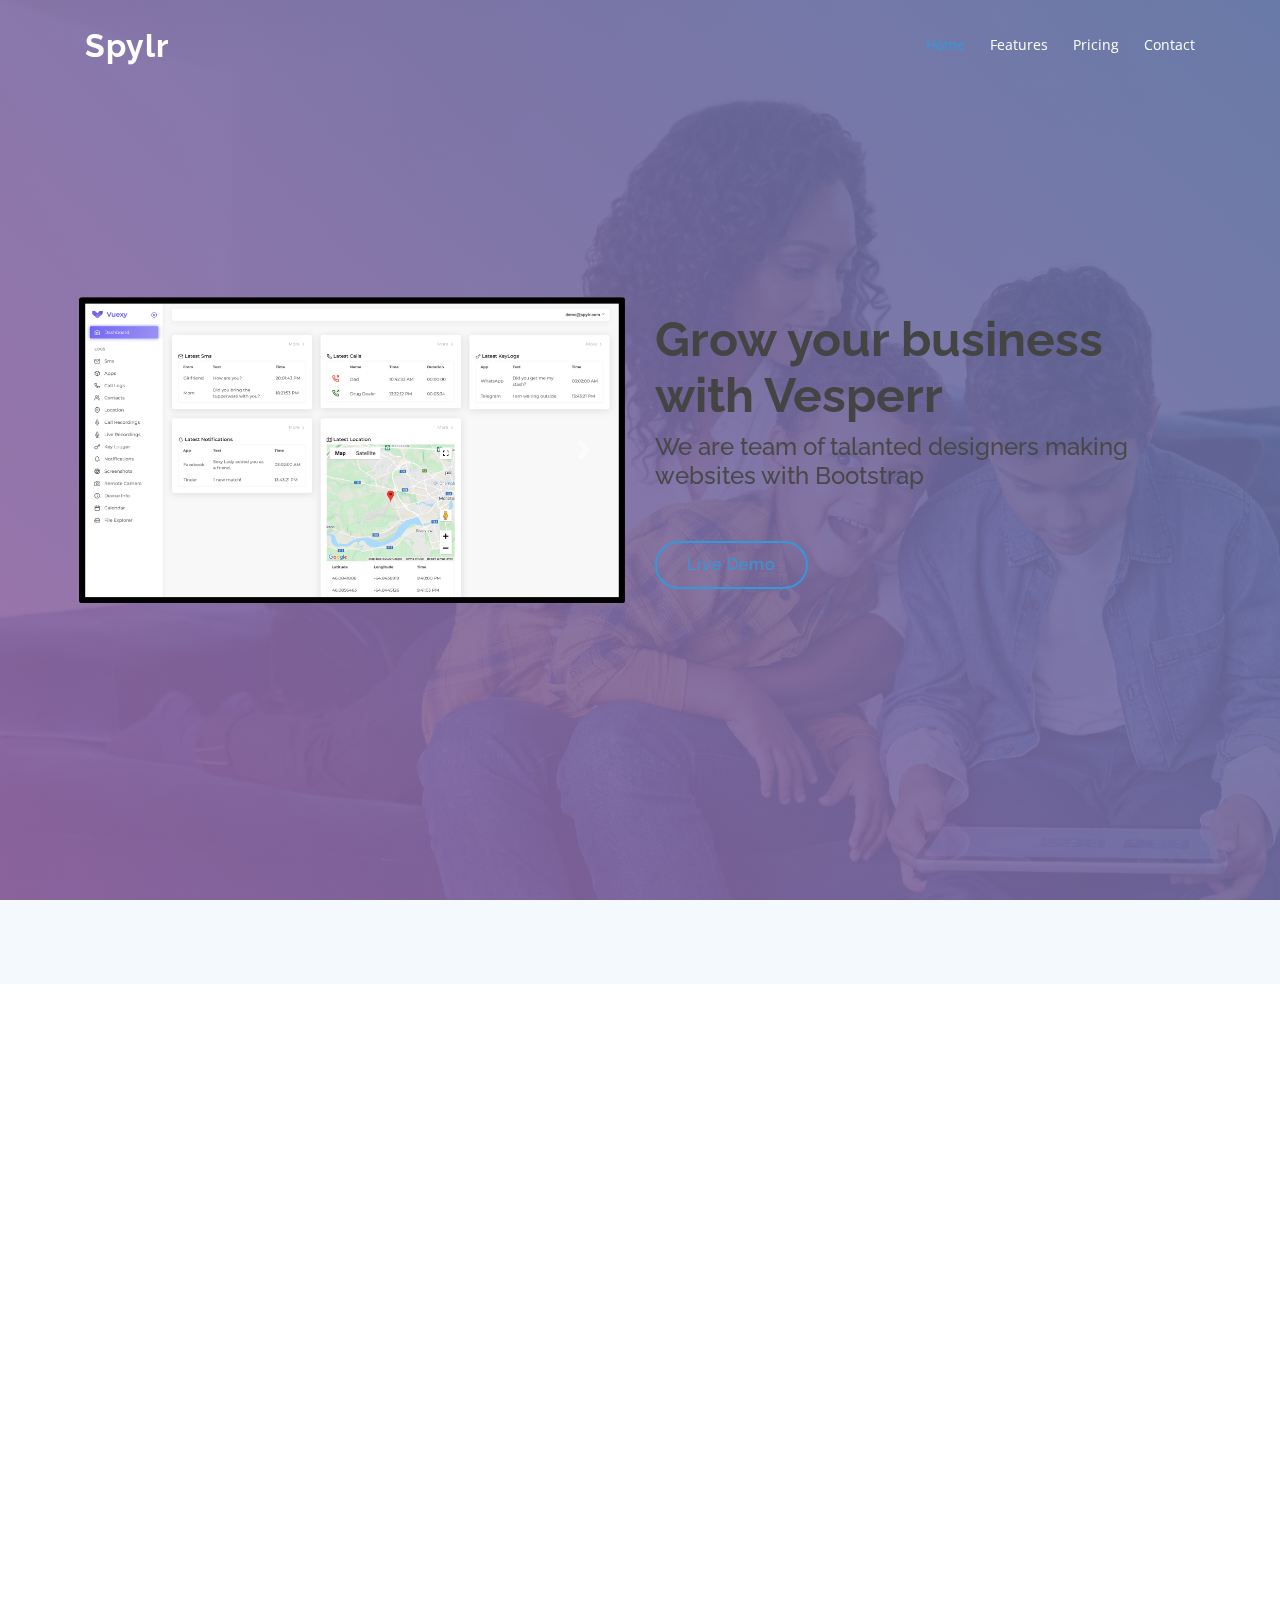
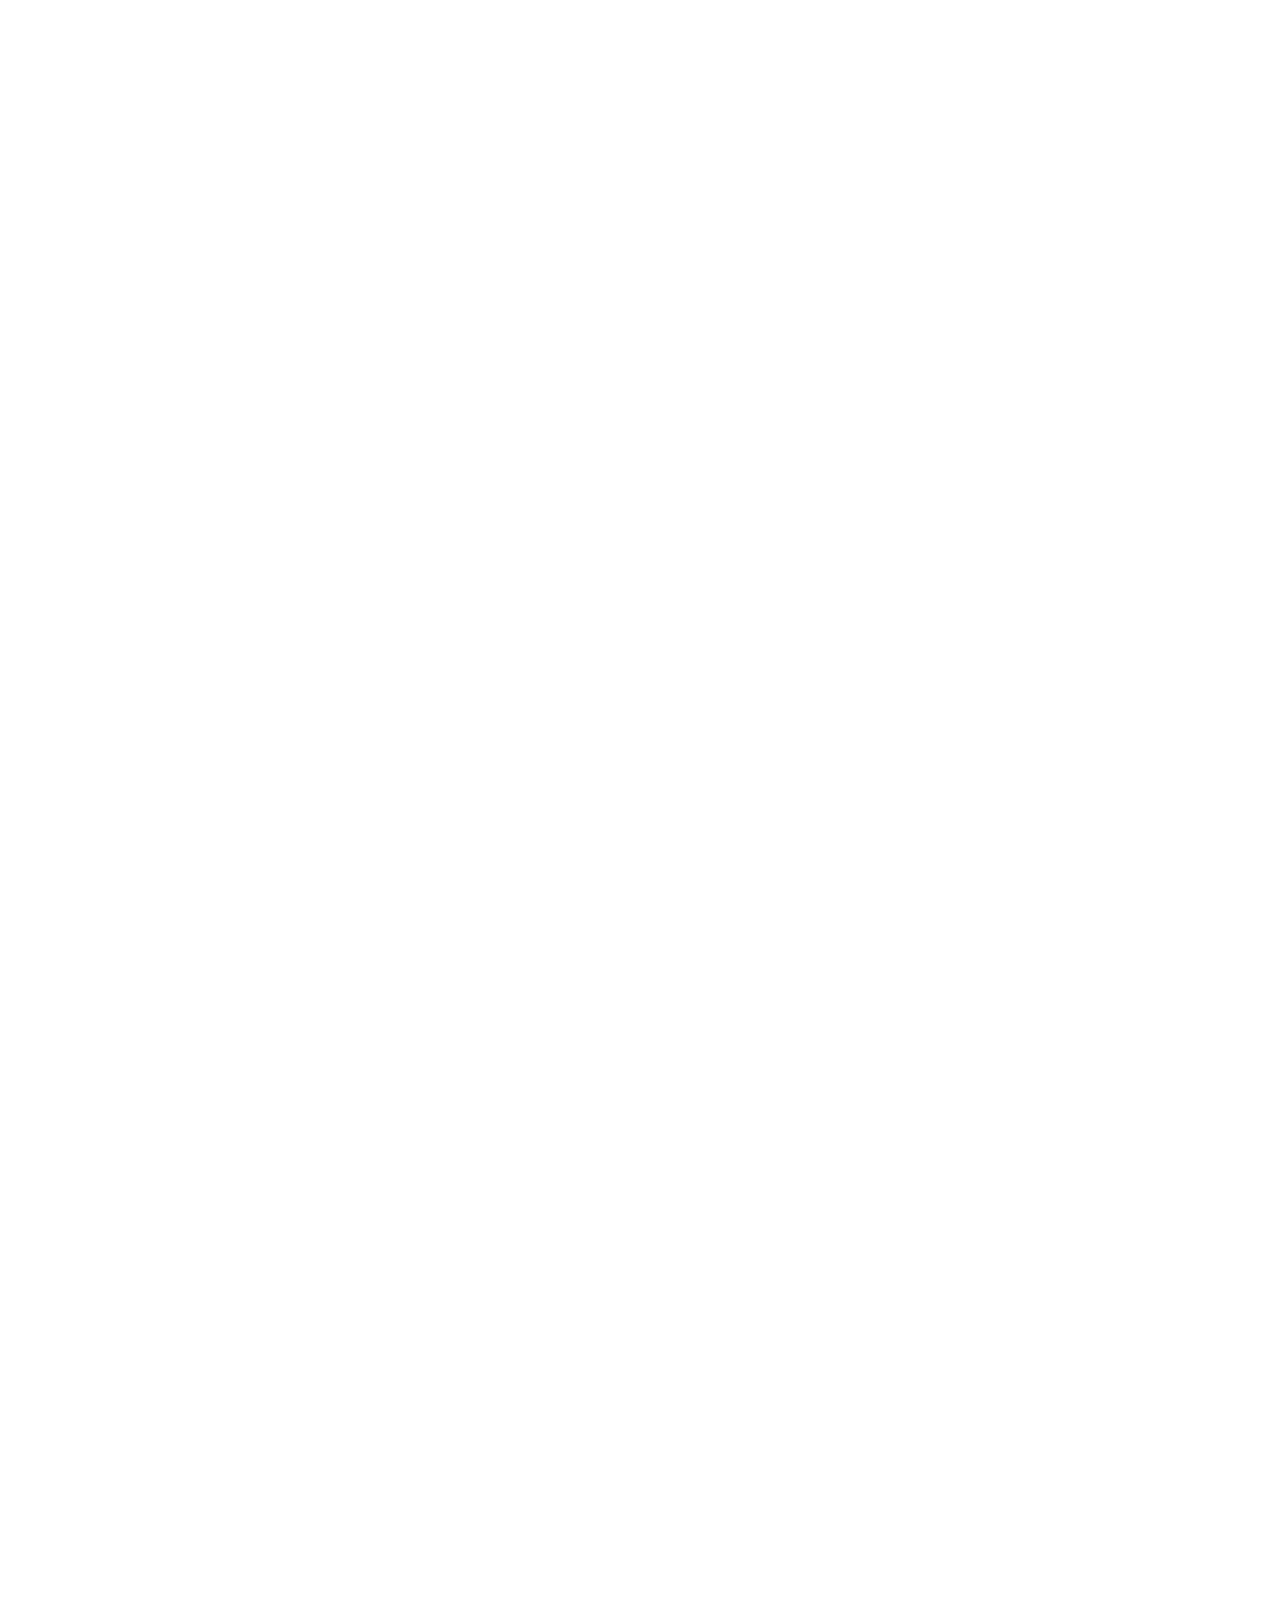
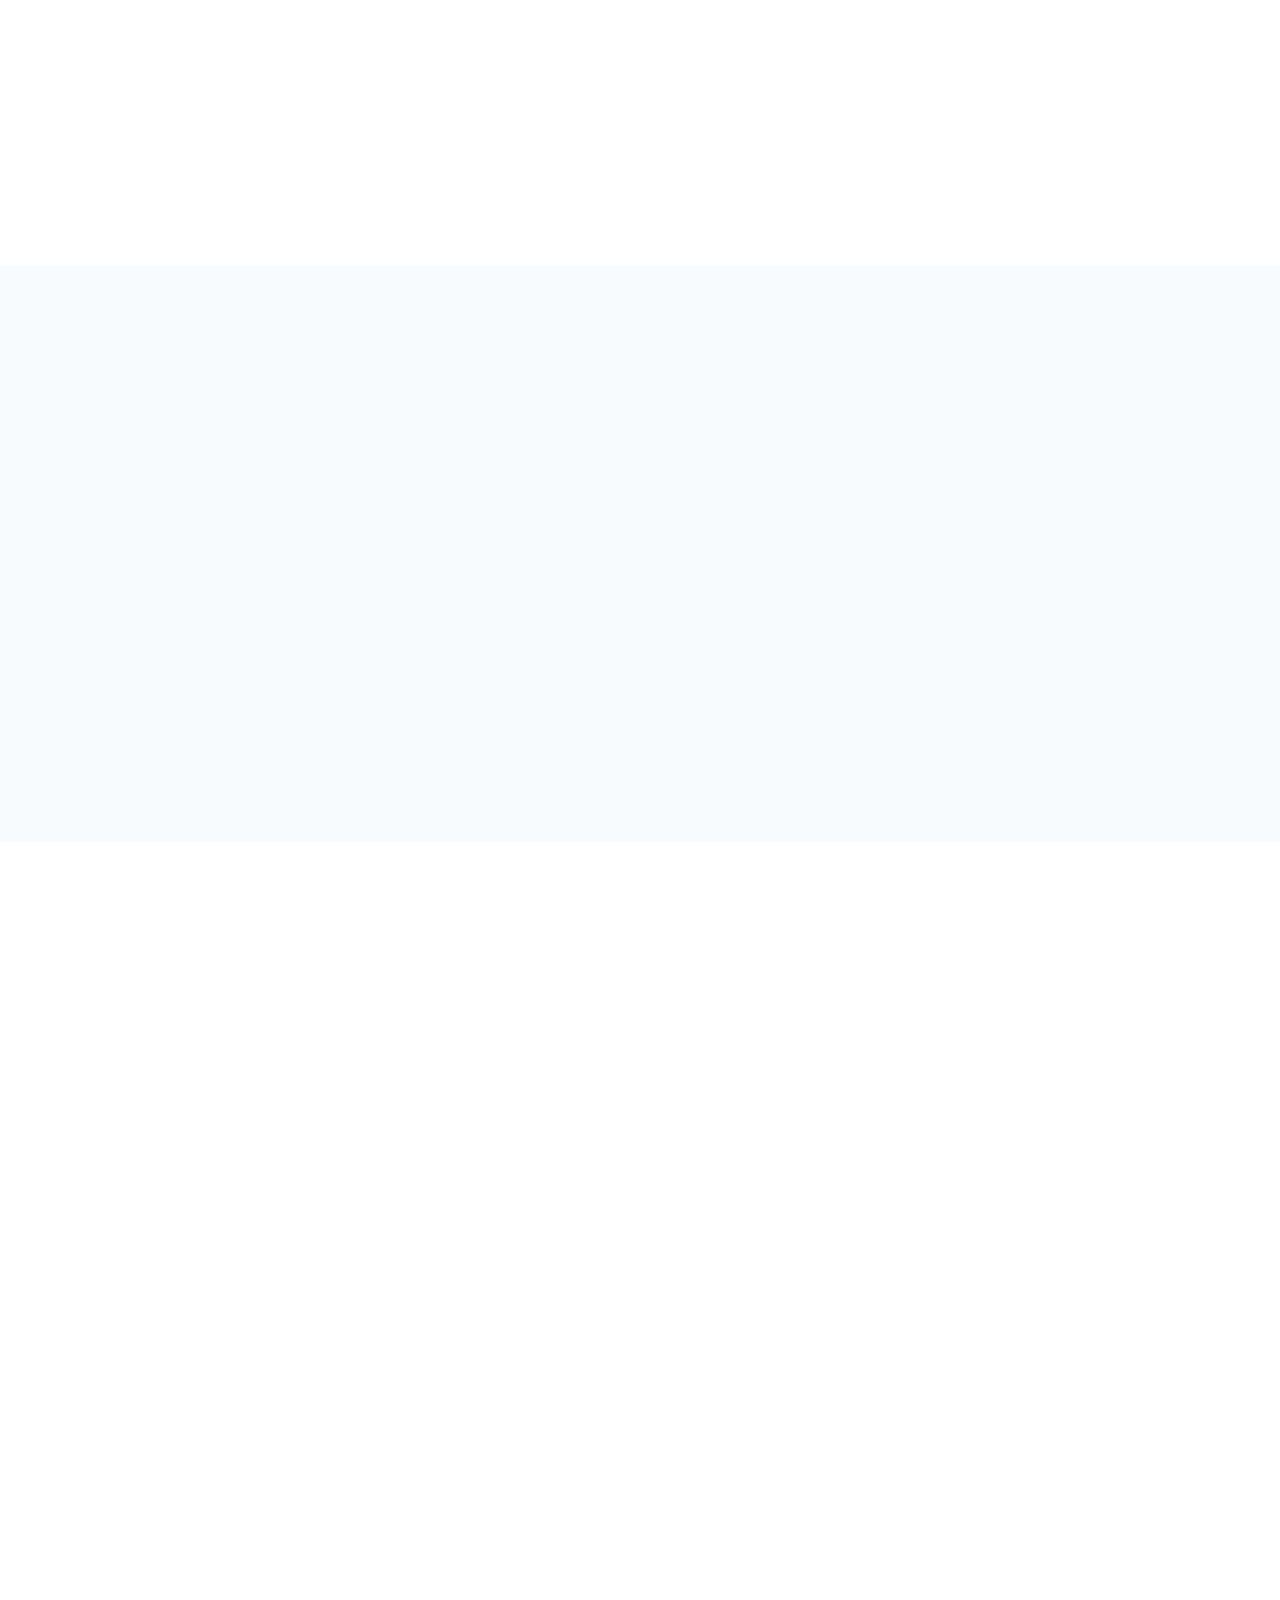
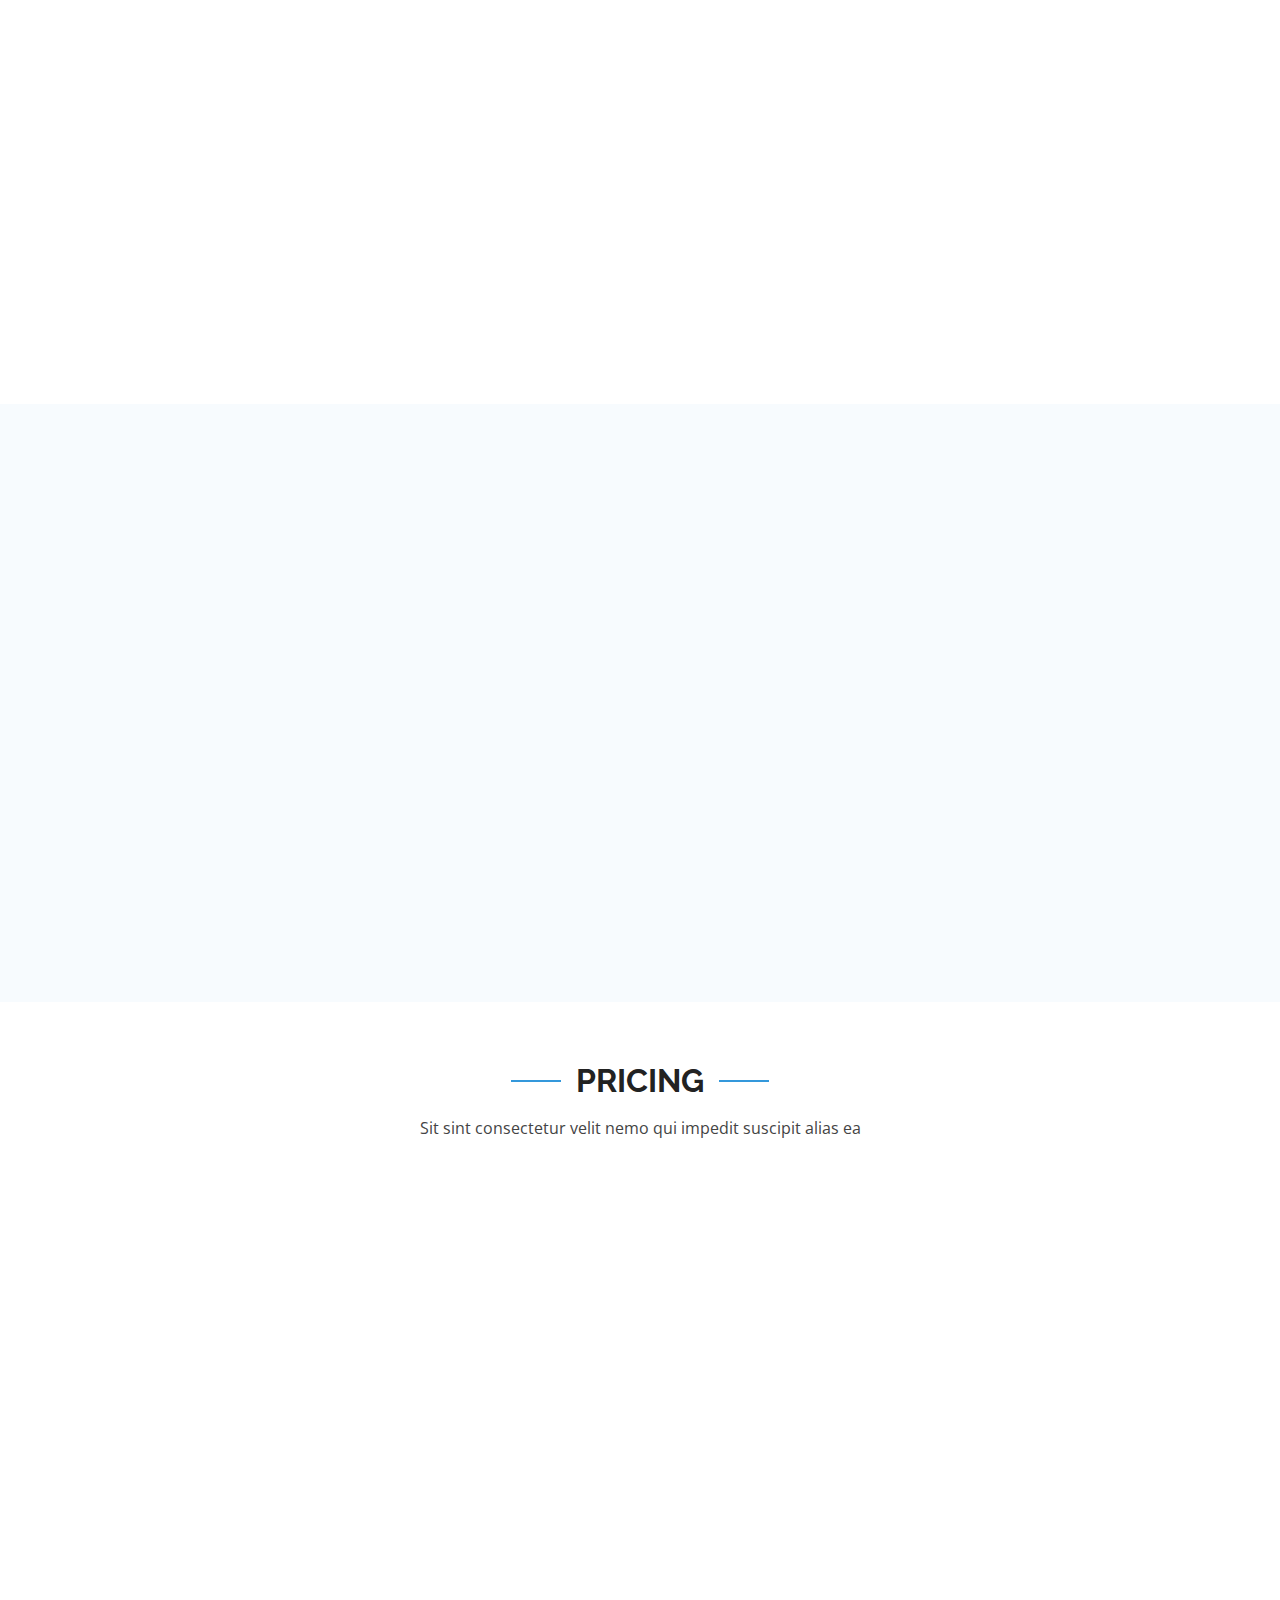
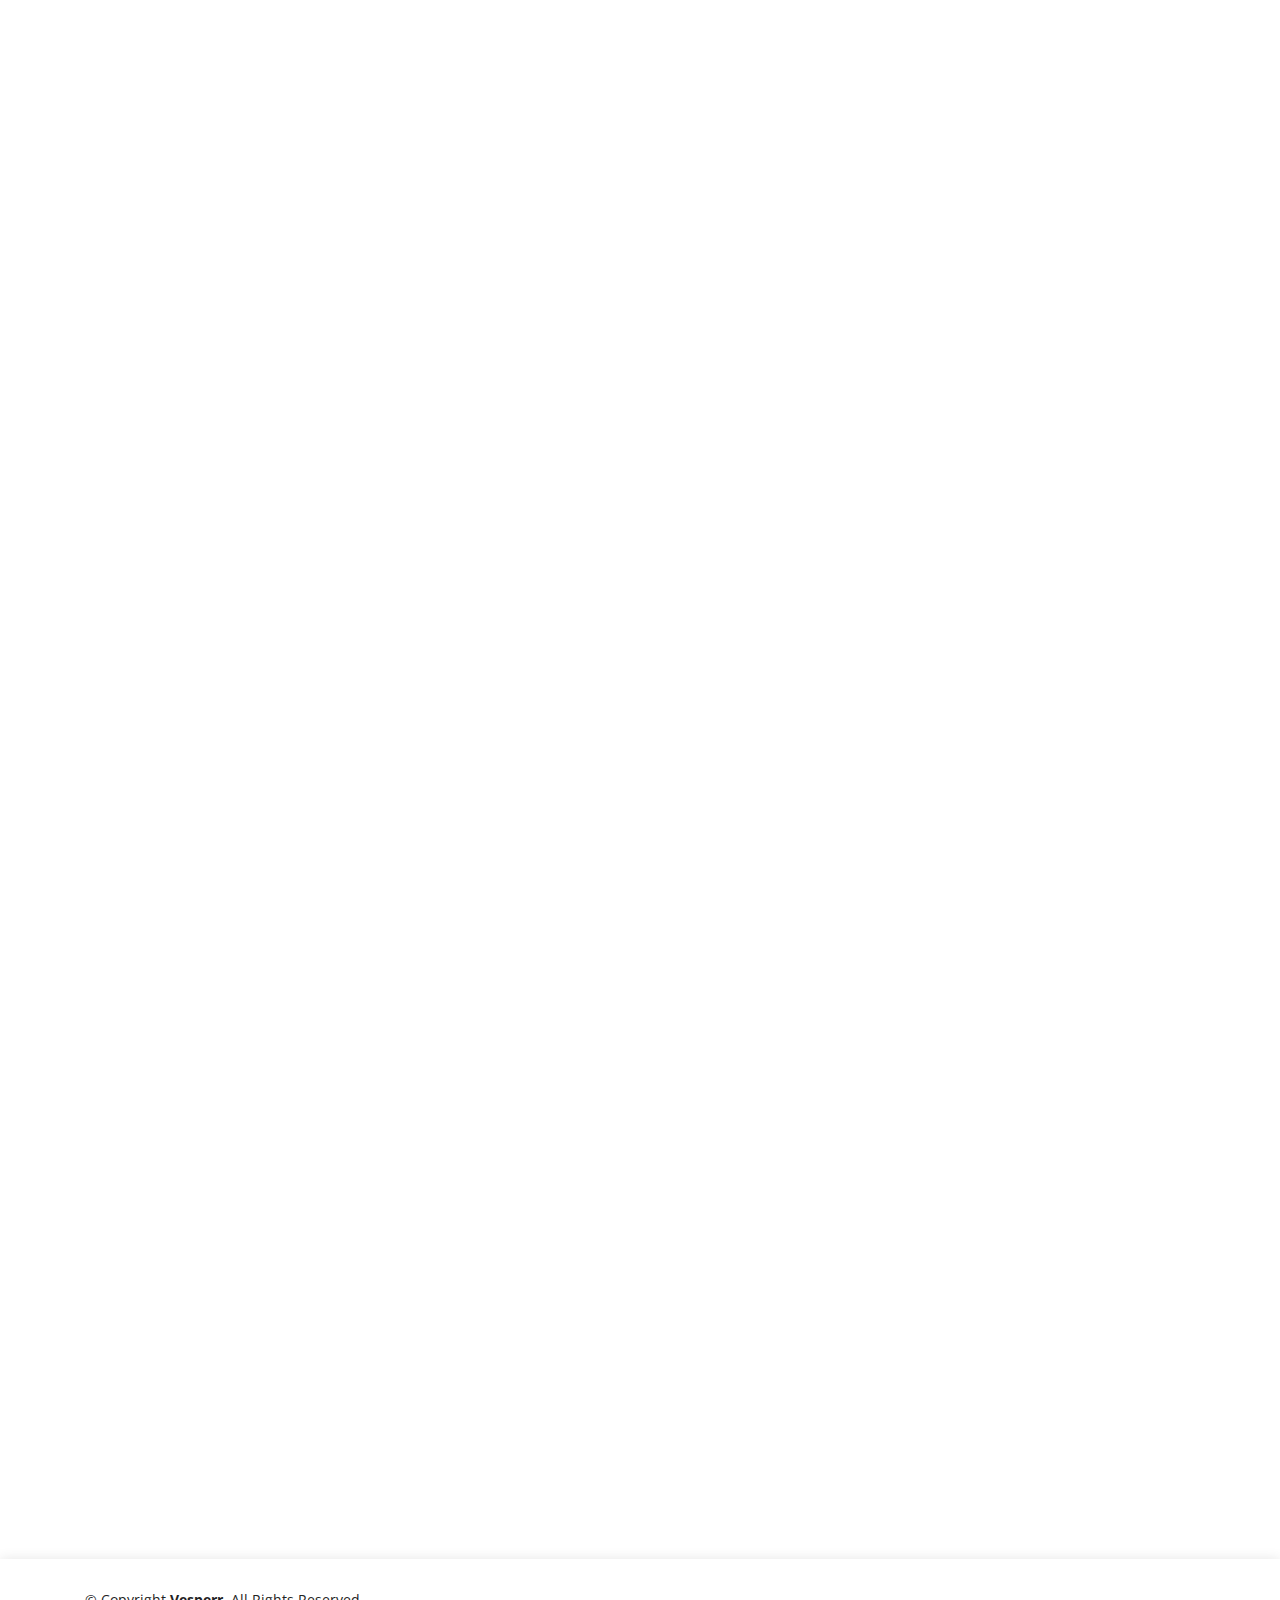
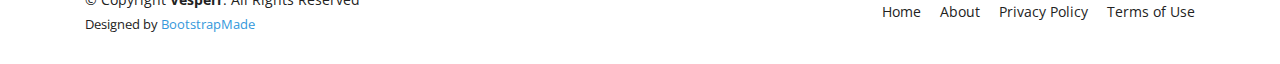
==== index.html @ 1042484d "first push" ====
<!DOCTYPE html>
<html lang="en">

<head>
  <meta charset="utf-8">
  <meta content="width=device-width, initial-scale=1.0" name="viewport">
  <title>Spylr</title>
  <meta content="" name="descriptison">
  <meta content="" name="keywords">
  <link href="assets/img/favicon.png" rel="icon">
  <link href="assets/img/apple-touch-icon.png" rel="apple-touch-icon">
  <link href="https://fonts.googleapis.com/css?family=Open+Sans:300,300i,400,400i,600,600i,700,700i|Raleway:300,300i,400,400i,500,500i,600,600i,700,700i|Poppins:300,300i,400,400i,500,500i,600,600i,700,700i" rel="stylesheet">
  <link href="assets/vendor/bootstrap/css/bootstrap.min.css" rel="stylesheet">
  <link href="assets/vendor/icofont/icofont.min.css" rel="stylesheet">
  <link href="assets/vendor/remixicon/remixicon.css" rel="stylesheet">
  <link href="assets/vendor/boxicons/css/boxicons.min.css" rel="stylesheet">
  <link href="assets/vendor/owl.carousel/assets/owl.carousel.min.css" rel="stylesheet">
  <link href="assets/vendor/venobox/venobox.css" rel="stylesheet">
  <link href="assets/vendor/aos/aos.css" rel="stylesheet">
  <link href="assets/css/style.css" rel="stylesheet">
</head>

<body>

  <!-- ======= Header ======= -->
  <header id="header" class="fixed-top d-flex align-items-center">
    <div class="container d-flex align-items-center">

      <div class="logo mr-auto">
        <h1 class="text-light"><a href="index.html"><span >Spylr</span></a></h1>
        <!-- Uncomment below if you prefer to use an image logo -->
      <!-- <a href="index.html"><img src="assets/img/logo.png" alt="" class="img-fluid"></a> -->
      </div>

      <nav class="nav-menu d-none d-lg-block">
        <ul>
          <li class="active"><a href="#index.html">Home</a></li>
        
          <li><a href="#services">Features</a></li>
          <li><a href="#pricing">Pricing</a></li>
          <li><a href="#contact">Contact</a></li>

         
        </ul>
      </nav><!-- .nav-menu -->

    </div>
  </header><!-- End Header -->

  <!-- ======= Hero Section ======= -->
  <section id="hero" class="d-flex align-items-center">

    <div class="container" style="max-width: 90%;">
      <div class="row">
        <div class="col-lg-6 pt-5 pt-lg-0 order-2 order-lg-2 d-flex flex-column justify-content-center">
          <h1 data-aos="fade-up">Grow your business with Vesperr</h1>
          <h2 data-aos="fade-up" data-aos-delay="400">We are team of talanted designers making websites with Bootstrap</h2>
          <div data-aos="fade-up" data-aos-delay="800">
            <a href="#about" class="btn-get-started scrollto">Live Demo</a>
          </div>
        </div>
        <div class="col-lg-6 order-1 order-lg-1 hero-img" data-aos="fade-left" data-aos-delay="200">
          <div id="carouselExampleControls" class="carousel slide" data-ride="carousel">
            <div class="carousel-inner">
              <div class="carousel-item active">
                <img class="d-block w-100" src="./assets/img/dashboard.png" alt="First slide">
              </div>
              <div class="carousel-item">
                <img class="d-block w-100" src="./assets/img/dashboard.png" alt="Second slide">
              </div>
              <div class="carousel-item">
                <img class="d-block w-100" src="./assets/img/dashboard.png"  alt="Third slide">
              </div>
            </div>
            <a class="carousel-control-prev" href="#carouselExampleControls" role="button" data-slide="prev">
              <span class="carousel-control-prev-icon" aria-hidden="true"></span>
              <span class="sr-only">Previous</span>
            </a>
            <a class="carousel-control-next" href="#carouselExampleControls" role="button" data-slide="next">
              <span class="carousel-control-next-icon" aria-hidden="true"></span>
              <span class="sr-only">Next</span>
            </a>
          </div>
        </div>
      </div>
    </div>

  </section><!-- End Hero -->

  <main id="main">

    <!-- ======= Clients Section ======= -->
    <section id="clients" class="clients clients">
      <div class="container">

        <div class="row">

          <div class="col-lg-2 col-md-4 col-6">
            <img src="assets/img/clients/client-1.png" class="img-fluid" alt="" data-aos="zoom-in">
          </div>

          <div class="col-lg-2 col-md-4 col-6">
            <img src="assets/img/clients/client-2.png" class="img-fluid" alt="" data-aos="zoom-in" data-aos-delay="100">
          </div>

          <div class="col-lg-2 col-md-4 col-6">
            <img src="assets/img/clients/client-3.png" class="img-fluid" alt="" data-aos="zoom-in" data-aos-delay="200">
          </div>

          <div class="col-lg-2 col-md-4 col-6">
            <img src="assets/img/clients/client-4.png" class="img-fluid" alt="" data-aos="zoom-in" data-aos-delay="300">
          </div>

          <div class="col-lg-2 col-md-4 col-6">
            <img src="assets/img/clients/client-5.png" class="img-fluid" alt="" data-aos="zoom-in" data-aos-delay="400">
          </div>

          <div class="col-lg-2 col-md-4 col-6">
            <img src="assets/img/clients/client-6.png" class="img-fluid" alt="" data-aos="zoom-in" data-aos-delay="500">
          </div>

        </div>

      </div>
    </section><!-- End Clients Section -->

    <!-- ======= About Us Section ======= -->
    <section id="about" class="about">
      <div class="container">

        <div class="section-title" data-aos="fade-up">
          <h2>About Us</h2>
        </div>

        <div class="row content">
          <div class="col-lg-6" data-aos="fade-up" data-aos-delay="150">
            <p>
              Lorem ipsum dolor sit amet, consectetur adipiscing elit, sed do eiusmod tempor incididunt ut labore et dolore
              magna aliqua.
            </p>
            <ul>
              <li><i class="ri-check-double-line"></i> Ullamco laboris nisi ut aliquip ex ea commodo consequat</li>
              <li><i class="ri-check-double-line"></i> Duis aute irure dolor in reprehenderit in voluptate velit</li>
              <li><i class="ri-check-double-line"></i> Ullamco laboris nisi ut aliquip ex ea commodo consequat</li>
            </ul>
          </div>
          <div class="col-lg-6 pt-4 pt-lg-0" data-aos="fade-up" data-aos-delay="300">
            <p>
              Ullamco laboris nisi ut aliquip ex ea commodo consequat. Duis aute irure dolor in reprehenderit in voluptate
              velit esse cillum dolore eu fugiat nulla pariatur. Excepteur sint occaecat cupidatat non proident, sunt in
              culpa qui officia deserunt mollit anim id est laborum.
            </p>
            <a href="#" class="btn-learn-more">Learn More</a>
          </div>
        </div>

      </div>
    </section><!-- End About Us Section -->

    <!-- ======= Counts Section ======= -->
    <section id="counts" class="counts">
      <div class="container">

        <div class="row">
          <div class="image col-xl-5 d-flex align-items-stretch justify-content-center justify-content-xl-start" data-aos="fade-right" data-aos-delay="150">
            <img src="assets/img/counts-img.svg" alt="" class="img-fluid">
          </div>

          <div class="col-xl-7 d-flex align-items-stretch pt-4 pt-xl-0" data-aos="fade-left" data-aos-delay="300">
            <div class="content d-flex flex-column justify-content-center">
              <div class="row">
                <div class="col-md-6 d-md-flex align-items-md-stretch">
                  <div class="count-box">
                    <i class="icofont-simple-smile"></i>
                    <span data-toggle="counter-up">65</span>
                    <p><strong>Happy Clients</strong> consequuntur voluptas nostrum aliquid ipsam architecto ut.</p>
                  </div>
                </div>

                <div class="col-md-6 d-md-flex align-items-md-stretch">
                  <div class="count-box">
                    <i class="icofont-document-folder"></i>
                    <span data-toggle="counter-up">85</span>
                    <p><strong>Projects</strong> adipisci atque cum quia aspernatur totam laudantium et quia dere tan</p>
                  </div>
                </div>

                <div class="col-md-6 d-md-flex align-items-md-stretch">
                  <div class="count-box">
                    <i class="icofont-clock-time"></i>
                    <span data-toggle="counter-up">12</span>
                    <p><strong>Years of experience</strong> aut commodi quaerat modi aliquam nam ducimus aut voluptate non vel</p>
                  </div>
                </div>

                <div class="col-md-6 d-md-flex align-items-md-stretch">
                  <div class="count-box">
                    <i class="icofont-award"></i>
                    <span data-toggle="counter-up">15</span>
                    <p><strong>Awards</strong> rerum asperiores dolor alias quo reprehenderit eum et nemo pad der</p>
                  </div>
                </div>
              </div>
            </div><!-- End .content-->
          </div>
        </div>

      </div>
    </section><!-- End Counts Section -->

    <!-- ======= Services Section ======= -->
    <section id="services" class="services">
      <div class="container">

        <div class="section-title" data-aos="fade-up">
          <h2>Services</h2>
          <p>Magnam dolores commodi suscipit eius consequatur ex aliquid fug</p>
        </div>

        <div class="row">
          <div class="col-md-6 col-lg-3 d-flex align-items-stretch mb-5 mb-lg-0">
            <div class="icon-box" data-aos="fade-up" data-aos-delay="100">
              <div class="icon"><i class="bx bxl-dribbble"></i></div>
              <h4 class="title"><a href="">Lorem Ipsum</a></h4>
              <p class="description">Voluptatum deleniti atque corrupti quos dolores et quas molestias excepturi</p>
            </div>
          </div>

          <div class="col-md-6 col-lg-3 d-flex align-items-stretch mb-5 mb-lg-0">
            <div class="icon-box" data-aos="fade-up" data-aos-delay="200">
              <div class="icon"><i class="bx bx-file"></i></div>
              <h4 class="title"><a href="">Sed ut perspiciatis</a></h4>
              <p class="description">Duis aute irure dolor in reprehenderit in voluptate velit esse cillum dolore</p>
            </div>
          </div>

          <div class="col-md-6 col-lg-3 d-flex align-items-stretch mb-5 mb-lg-0">
            <div class="icon-box" data-aos="fade-up" data-aos-delay="300">
              <div class="icon"><i class="bx bx-tachometer"></i></div>
              <h4 class="title"><a href="">Magni Dolores</a></h4>
              <p class="description">Excepteur sint occaecat cupidatat non proident, sunt in culpa qui officia</p>
            </div>
          </div>

          <div class="col-md-6 col-lg-3 d-flex align-items-stretch mb-5 mb-lg-0">
            <div class="icon-box" data-aos="fade-up" data-aos-delay="400">
              <div class="icon"><i class="bx bx-world"></i></div>
              <h4 class="title"><a href="">Nemo Enim</a></h4>
              <p class="description">At vero eos et accusamus et iusto odio dignissimos ducimus qui blanditiis</p>
            </div>
          </div>

        </div>

      </div>
    </section><!-- End Services Section -->

    <!-- ======= More Services Section ======= -->
    <section id="more-services" class="more-services">
      <div class="container">

        <div class="row">
          <div class="col-md-6 d-flex align-items-stretch">
            <div class="card" style='background-image: url("assets/img/more-services-1.jpg");' data-aos="fade-up" data-aos-delay="100">
              <div class="card-body">
                <h5 class="card-title"><a href="">Lobira Duno</a></h5>
                <p class="card-text">Lorem ipsum dolor sit amet, consectetur elit, sed do eiusmod tempor ut labore et dolore magna aliqua.</p>
                <div class="read-more"><a href="#"><i class="icofont-arrow-right"></i> Read More</a></div>
              </div>
            </div>
          </div>
          <div class="col-md-6 d-flex align-items-stretch mt-4 mt-md-0">
            <div class="card" style='background-image: url("assets/img/more-services-2.jpg");' data-aos="fade-up" data-aos-delay="200">
              <div class="card-body">
                <h5 class="card-title"><a href="">Limere Radses</a></h5>
                <p class="card-text">Sed ut perspiciatis unde omnis iste natus error sit voluptatem doloremque laudantium, totam rem.</p>
                <div class="read-more"><a href="#"><i class="icofont-arrow-right"></i> Read More</a></div>
              </div>
            </div>

          </div>
          <div class="col-md-6 d-flex align-items-stretch mt-4">
            <div class="card" style='background-image: url("assets/img/more-services-3.jpg");' data-aos="fade-up" data-aos-delay="100">
              <div class="card-body">
                <h5 class="card-title"><a href="">Nive Lodo</a></h5>
                <p class="card-text">Nemo enim ipsam voluptatem quia voluptas sit aut odit aut fugit, sed quia magni dolores.</p>
                <div class="read-more"><a href="#"><i class="icofont-arrow-right"></i> Read More</a></div>
              </div>
            </div>
          </div>
          <div class="col-md-6 d-flex align-items-stretch mt-4">
            <div class="card" style='background-image: url("assets/img/more-services-4.jpg");' data-aos="fade-up" data-aos-delay="200">
              <div class="card-body">
                <h5 class="card-title"><a href="">Pale Treda</a></h5>
                <p class="card-text">Nostrum eum sed et autem dolorum perspiciatis. Magni porro quisquam laudantium voluptatem.</p>
                <div class="read-more"><a href="#"><i class="icofont-arrow-right"></i> Read More</a></div>
              </div>
            </div>
          </div>
        </div>

      </div>
    </section><!-- End More Services Section -->

    <!-- ======= Features Section ======= -->
    <section id="features" class="features">
      <div class="container">

        <div class="section-title" data-aos="fade-up">
          <h2>Features</h2>
          <p>Necessitatibus eius consequatur ex aliquid fuga eum quidem</p>
        </div>

        <div class="row" data-aos="fade-up" data-aos-delay="300">
          <div class="col-lg-3 col-md-4">
            <div class="icon-box">
              <i class="ri-store-line" style="color: #ffbb2c;"></i>
              <h3><a href="">Lorem Ipsum</a></h3>
            </div>
          </div>
          <div class="col-lg-3 col-md-4 mt-4 mt-md-0">
            <div class="icon-box">
              <i class="ri-bar-chart-box-line" style="color: #5578ff;"></i>
              <h3><a href="">Dolor Sitema</a></h3>
            </div>
          </div>
          <div class="col-lg-3 col-md-4 mt-4 mt-md-0">
            <div class="icon-box">
              <i class="ri-calendar-todo-line" style="color: #e80368;"></i>
              <h3><a href="">Sed perspiciatis</a></h3>
            </div>
          </div>
          <div class="col-lg-3 col-md-4 mt-4 mt-lg-0">
            <div class="icon-box">
              <i class="ri-paint-brush-line" style="color: #e361ff;"></i>
              <h3><a href="">Magni Dolores</a></h3>
            </div>
          </div>
          <div class="col-lg-3 col-md-4 mt-4">
            <div class="icon-box">
              <i class="ri-database-2-line" style="color: #47aeff;"></i>
              <h3><a href="">Nemo Enim</a></h3>
            </div>
          </div>
          <div class="col-lg-3 col-md-4 mt-4">
            <div class="icon-box">
              <i class="ri-gradienter-line" style="color: #ffa76e;"></i>
              <h3><a href="">Eiusmod Tempor</a></h3>
            </div>
          </div>
          <div class="col-lg-3 col-md-4 mt-4">
            <div class="icon-box">
              <i class="ri-file-list-3-line" style="color: #11dbcf;"></i>
              <h3><a href="">Midela Teren</a></h3>
            </div>
          </div>
          <div class="col-lg-3 col-md-4 mt-4">
            <div class="icon-box">
              <i class="ri-price-tag-2-line" style="color: #4233ff;"></i>
              <h3><a href="">Pira Neve</a></h3>
            </div>
          </div>
          <div class="col-lg-3 col-md-4 mt-4">
            <div class="icon-box">
              <i class="ri-anchor-line" style="color: #b2904f;"></i>
              <h3><a href="">Dirada Pack</a></h3>
            </div>
          </div>
          <div class="col-lg-3 col-md-4 mt-4">
            <div class="icon-box">
              <i class="ri-disc-line" style="color: #b20969;"></i>
              <h3><a href="">Moton Ideal</a></h3>
            </div>
          </div>
          <div class="col-lg-3 col-md-4 mt-4">
            <div class="icon-box">
              <i class="ri-base-station-line" style="color: #ff5828;"></i>
              <h3><a href="">Verdo Park</a></h3>
            </div>
          </div>
          <div class="col-lg-3 col-md-4 mt-4">
            <div class="icon-box">
              <i class="ri-fingerprint-line" style="color: #29cc61;"></i>
              <h3><a href="">Flavor Nivelanda</a></h3>
            </div>
          </div>
        </div>

      </div>
    </section><!-- End Features Section -->

    <!-- ======= Testimonials Section ======= -->
    <section id="testimonials" class="testimonials section-bg">
      <div class="container">

        <div class="section-title" data-aos="fade-up">
          <h2>Testimonials</h2>
          <p>Magnam dolores commodi suscipit eum quidem consectetur velit</p>
        </div>

        <div class="owl-carousel testimonials-carousel" data-aos="fade-up" data-aos-delay="200">

          <div class="testimonial-wrap">
            <div class="testimonial-item">
              <img src="assets/img/testimonials/testimonials-1.jpg" class="testimonial-img" alt="">
              <h3>Saul Goodman</h3>
              <h4>Ceo &amp; Founder</h4>
              <p>
                <i class="bx bxs-quote-alt-left quote-icon-left"></i>
                Proin iaculis purus consequat sem cure digni ssim donec porttitora entum suscipit rhoncus. Accusantium quam, ultricies eget id, aliquam eget nibh et. Maecen aliquam, risus at semper.
                <i class="bx bxs-quote-alt-right quote-icon-right"></i>
              </p>
            </div>
          </div>

          <div class="testimonial-wrap">
            <div class="testimonial-item">
              <img src="assets/img/testimonials/testimonials-2.jpg" class="testimonial-img" alt="">
              <h3>Sara Wilsson</h3>
              <h4>Designer</h4>
              <p>
                <i class="bx bxs-quote-alt-left quote-icon-left"></i>
                Export tempor illum tamen malis malis eram quae irure esse labore quem cillum quid cillum eram malis quorum velit fore eram velit sunt aliqua noster fugiat irure amet legam anim culpa.
                <i class="bx bxs-quote-alt-right quote-icon-right"></i>
              </p>
            </div>
          </div>

          <div class="testimonial-wrap">
            <div class="testimonial-item">
              <img src="assets/img/testimonials/testimonials-3.jpg" class="testimonial-img" alt="">
              <h3>Jena Karlis</h3>
              <h4>Store Owner</h4>
              <p>
                <i class="bx bxs-quote-alt-left quote-icon-left"></i>
                Enim nisi quem export duis labore cillum quae magna enim sint quorum nulla quem veniam duis minim tempor labore quem eram duis noster aute amet eram fore quis sint minim.
                <i class="bx bxs-quote-alt-right quote-icon-right"></i>
              </p>
            </div>
          </div>

          <div class="testimonial-wrap">
            <div class="testimonial-item">
              <img src="assets/img/testimonials/testimonials-4.jpg" class="testimonial-img" alt="">
              <h3>Matt Brandon</h3>
              <h4>Freelancer</h4>
              <p>
                <i class="bx bxs-quote-alt-left quote-icon-left"></i>
                Fugiat enim eram quae cillum dolore dolor amet nulla culpa multos export minim fugiat minim velit minim dolor enim duis veniam ipsum anim magna sunt elit fore quem dolore labore illum veniam.
                <i class="bx bxs-quote-alt-right quote-icon-right"></i>
              </p>
            </div>
          </div>

          <div class="testimonial-wrap">
            <div class="testimonial-item">
              <img src="assets/img/testimonials/testimonials-5.jpg" class="testimonial-img" alt="">
              <h3>John Larson</h3>
              <h4>Entrepreneur</h4>
              <p>
                <i class="bx bxs-quote-alt-left quote-icon-left"></i>
                Quis quorum aliqua sint quem legam fore sunt eram irure aliqua veniam tempor noster veniam enim culpa labore duis sunt culpa nulla illum cillum fugiat legam esse veniam culpa fore nisi cillum quid.
                <i class="bx bxs-quote-alt-right quote-icon-right"></i>
              </p>
            </div>
          </div>

        </div>

      </div>
    </section><!-- End Testimonials Section -->

    <!-- ======= Portfolio Section ======= -->
    <section id="portfolio" class="portfolio">
      <div class="container">

        <div class="section-title" data-aos="fade-up">
          <h2>Portfolio</h2>
          <p>Necessitatibus eius consequatur ex aliquid fuga eum quidem</p>
        </div>

        <div class="row" data-aos="fade-up" data-aos-delay="200">
          <div class="col-lg-12 d-flex justify-content-center">
            <ul id="portfolio-flters">
              <li data-filter="*" class="filter-active">All</li>
              <li data-filter=".filter-app">App</li>
              <li data-filter=".filter-card">Card</li>
              <li data-filter=".filter-web">Web</li>
            </ul>
          </div>
        </div>

        <div class="row portfolio-container" data-aos="fade-up" data-aos-delay="400">

          <div class="col-lg-4 col-md-6 portfolio-item filter-app">
            <div class="portfolio-wrap">
              <img src="assets/img/portfolio/portfolio-1.jpg" class="img-fluid" alt="">
              <div class="portfolio-info">
                <h4>App 1</h4>
                <p>App</p>
                <div class="portfolio-links">
                  <a href="assets/img/portfolio/portfolio-1.jpg" data-gall="portfolioGallery" class="venobox" title="App 1"><i class="bx bx-plus"></i></a>
                  <a href="portfolio-details.html" title="More Details"><i class="bx bx-link"></i></a>
                </div>
              </div>
            </div>
          </div>

          <div class="col-lg-4 col-md-6 portfolio-item filter-web">
            <div class="portfolio-wrap">
              <img src="assets/img/portfolio/portfolio-2.jpg" class="img-fluid" alt="">
              <div class="portfolio-info">
                <h4>Web 3</h4>
                <p>Web</p>
                <div class="portfolio-links">
                  <a href="assets/img/portfolio/portfolio-2.jpg" data-gall="portfolioGallery" class="venobox" title="Web 3"><i class="bx bx-plus"></i></a>
                  <a href="portfolio-details.html" title="More Details"><i class="bx bx-link"></i></a>
                </div>
              </div>
            </div>
          </div>

          <div class="col-lg-4 col-md-6 portfolio-item filter-app">
            <div class="portfolio-wrap">
              <img src="assets/img/portfolio/portfolio-3.jpg" class="img-fluid" alt="">
              <div class="portfolio-info">
                <h4>App 2</h4>
                <p>App</p>
                <div class="portfolio-links">
                  <a href="assets/img/portfolio/portfolio-3.jpg" data-gall="portfolioGallery" class="venobox" title="App 2"><i class="bx bx-plus"></i></a>
                  <a href="portfolio-details.html" title="More Details"><i class="bx bx-link"></i></a>
                </div>
              </div>
            </div>
          </div>

          <div class="col-lg-4 col-md-6 portfolio-item filter-card">
            <div class="portfolio-wrap">
              <img src="assets/img/portfolio/portfolio-4.jpg" class="img-fluid" alt="">
              <div class="portfolio-info">
                <h4>Card 2</h4>
                <p>Card</p>
                <div class="portfolio-links">
                  <a href="assets/img/portfolio/portfolio-4.jpg" data-gall="portfolioGallery" class="venobox" title="Card 2"><i class="bx bx-plus"></i></a>
                  <a href="portfolio-details.html" title="More Details"><i class="bx bx-link"></i></a>
                </div>
              </div>
            </div>
          </div>

          <div class="col-lg-4 col-md-6 portfolio-item filter-web">
            <div class="portfolio-wrap">
              <img src="assets/img/portfolio/portfolio-5.jpg" class="img-fluid" alt="">
              <div class="portfolio-info">
                <h4>Web 2</h4>
                <p>Web</p>
                <div class="portfolio-links">
                  <a href="assets/img/portfolio/portfolio-5.jpg" data-gall="portfolioGallery" class="venobox" title="Web 2"><i class="bx bx-plus"></i></a>
                  <a href="portfolio-details.html" title="More Details"><i class="bx bx-link"></i></a>
                </div>
              </div>
            </div>
          </div>

          <div class="col-lg-4 col-md-6 portfolio-item filter-app">
            <div class="portfolio-wrap">
              <img src="assets/img/portfolio/portfolio-6.jpg" class="img-fluid" alt="">
              <div class="portfolio-info">
                <h4>App 3</h4>
                <p>App</p>
                <div class="portfolio-links">
                  <a href="assets/img/portfolio/portfolio-6.jpg" data-gall="portfolioGallery" class="venobox" title="App 3"><i class="bx bx-plus"></i></a>
                  <a href="portfolio-details.html" title="More Details"><i class="bx bx-link"></i></a>
                </div>
              </div>
            </div>
          </div>

          <div class="col-lg-4 col-md-6 portfolio-item filter-card">
            <div class="portfolio-wrap">
              <img src="assets/img/portfolio/portfolio-7.jpg" class="img-fluid" alt="">
              <div class="portfolio-info">
                <h4>Card 1</h4>
                <p>Card</p>
                <div class="portfolio-links">
                  <a href="assets/img/portfolio/portfolio-7.jpg" data-gall="portfolioGallery" class="venobox" title="Card 1"><i class="bx bx-plus"></i></a>
                  <a href="portfolio-details.html" title="More Details"><i class="bx bx-link"></i></a>
                </div>
              </div>
            </div>
          </div>

          <div class="col-lg-4 col-md-6 portfolio-item filter-card">
            <div class="portfolio-wrap">
              <img src="assets/img/portfolio/portfolio-8.jpg" class="img-fluid" alt="">
              <div class="portfolio-info">
                <h4>Card 3</h4>
                <p>Card</p>
                <div class="portfolio-links">
                  <a href="assets/img/portfolio/portfolio-8.jpg" data-gall="portfolioGallery" class="venobox" title="Card 3"><i class="bx bx-plus"></i></a>
                  <a href="portfolio-details.html" title="More Details"><i class="bx bx-link"></i></a>
                </div>
              </div>
            </div>
          </div>

          <div class="col-lg-4 col-md-6 portfolio-item filter-web">
            <div class="portfolio-wrap">
              <img src="assets/img/portfolio/portfolio-9.jpg" class="img-fluid" alt="">
              <div class="portfolio-info">
                <h4>Web 3</h4>
                <p>Web</p>
                <div class="portfolio-links">
                  <a href="assets/img/portfolio/portfolio-9.jpg" data-gall="portfolioGallery" class="venobox" title="Web 3"><i class="bx bx-plus"></i></a>
                  <a href="portfolio-details.html" title="More Details"><i class="bx bx-link"></i></a>
                </div>
              </div>
            </div>
          </div>

        </div>

      </div>
    </section><!-- End Portfolio Section -->

    <!-- ======= Team Section ======= -->
    <section id="team" class="team section-bg">
      <div class="container">

        <div class="section-title" data-aos="fade-up">
          <h2>Team</h2>
          <p>Necessitatibus eius consequatur ex aliquid fuga eum quidem</p>
        </div>

        <div class="row">

          <div class="col-lg-3 col-md-6 d-flex align-items-stretch">
            <div class="member" data-aos="fade-up" data-aos-delay="100">
              <div class="member-img">
                <img src="assets/img/team/team-1.jpg" class="img-fluid" alt="">
                <div class="social">
                  <a href=""><i class="icofont-twitter"></i></a>
                  <a href=""><i class="icofont-facebook"></i></a>
                  <a href=""><i class="icofont-instagram"></i></a>
                  <a href=""><i class="icofont-linkedin"></i></a>
                </div>
              </div>
              <div class="member-info">
                <h4>Walter White</h4>
                <span>Chief Executive Officer</span>
              </div>
            </div>
          </div>

          <div class="col-lg-3 col-md-6 d-flex align-items-stretch">
            <div class="member" data-aos="fade-up" data-aos-delay="200">
              <div class="member-img">
                <img src="assets/img/team/team-2.jpg" class="img-fluid" alt="">
                <div class="social">
                  <a href=""><i class="icofont-twitter"></i></a>
                  <a href=""><i class="icofont-facebook"></i></a>
                  <a href=""><i class="icofont-instagram"></i></a>
                  <a href=""><i class="icofont-linkedin"></i></a>
                </div>
              </div>
              <div class="member-info">
                <h4>Sarah Jhonson</h4>
                <span>Product Manager</span>
              </div>
            </div>
          </div>

          <div class="col-lg-3 col-md-6 d-flex align-items-stretch">
            <div class="member" data-aos="fade-up" data-aos-delay="300">
              <div class="member-img">
                <img src="assets/img/team/team-3.jpg" class="img-fluid" alt="">
                <div class="social">
                  <a href=""><i class="icofont-twitter"></i></a>
                  <a href=""><i class="icofont-facebook"></i></a>
                  <a href=""><i class="icofont-instagram"></i></a>
                  <a href=""><i class="icofont-linkedin"></i></a>
                </div>
              </div>
              <div class="member-info">
                <h4>William Anderson</h4>
                <span>CTO</span>
              </div>
            </div>
          </div>

          <div class="col-lg-3 col-md-6 d-flex align-items-stretch">
            <div class="member" data-aos="fade-up" data-aos-delay="400">
              <div class="member-img">
                <img src="assets/img/team/team-4.jpg" class="img-fluid" alt="">
                <div class="social">
                  <a href=""><i class="icofont-twitter"></i></a>
                  <a href=""><i class="icofont-facebook"></i></a>
                  <a href=""><i class="icofont-instagram"></i></a>
                  <a href=""><i class="icofont-linkedin"></i></a>
                </div>
              </div>
              <div class="member-info">
                <h4>Amanda Jepson</h4>
                <span>Accountant</span>
              </div>
            </div>
          </div>

        </div>

      </div>
    </section><!-- End Team Section -->

    <!-- ======= Pricing Section ======= -->
    <section id="pricing" class="pricing">
      <div class="container">

        <div class="section-title">
          <h2>Pricing</h2>
          <p>Sit sint consectetur velit nemo qui impedit suscipit alias ea</p>
        </div>

        <div class="row" style="justify-content: center;">

          <!-- <div class="col-lg-4 col-md-6">
            <div class="box" data-aos="zoom-in-right" data-aos-delay="200">
              <h3>Free</h3>
              <h4><sup>$</sup>0<span> / month</span></h4>
              <ul>
                <li>Aida dere</li>
                <li>Nec feugiat nisl</li>
                <li>Nulla at volutpat dola</li>
                <li class="na">Pharetra massa</li>
                <li class="na">Massa ultricies mi</li>
              </ul>
              <div class="btn-wrap">
                <a href="#" class="btn-buy">Buy Now</a>
              </div>
            </div>
          </div> -->

          <div class="col-lg-4 col-md-6 mt-4 mt-md-0">
            <div class="box recommended" data-aos="zoom-in-right" data-aos-delay="100">
              <h3>Business</h3>
              <h4><sup>$</sup>19<span> / month</span></h4>
              <ul>
                <li>Aida dere</li>
                <li>Nec feugiat nisl</li>
                <li>Nulla at volutpat dola</li>
                <li>Pharetra massa</li>
                <li class="na">Massa ultricies mi</li>
              </ul>
              <div class="btn-wrap">
                <a href="#" class="btn-buy">Buy Now</a>
              </div>
            </div>
          </div>

          <div class="col-lg-4 col-md-6 mt-4 mt-lg-0">
            <div class="box" data-aos="zoom-in-left" data-aos-delay="200">
              <h3>Developer</h3>
              <h4><sup>$</sup>29<span> / month</span></h4>
              <ul>
                <li>Aida dere</li>
                <li>Nec feugiat nisl</li>
                <li>Nulla at volutpat dola</li>
                <li>Pharetra massa</li>
                <li>Massa ultricies mi</li>
              </ul>
              <div class="btn-wrap">
                <a href="#" class="btn-buy">Buy Now</a>
              </div>
            </div>
          </div>

        </div>

      </div>
    </section><!-- End Pricing Section -->

    <!-- ======= F.A.Q Section ======= -->
    <section id="faq" class="faq">
      <div class="container">

        <div class="section-title" data-aos="fade-up">
          <h2>Frequently Asked Questions</h2>
        </div>

        <div class="row faq-item d-flex align-items-stretch" data-aos="fade-up" data-aos-delay="100">
          <div class="col-lg-5">
            <i class="ri-question-line"></i>
            <h4>Non consectetur a erat nam at lectus urna duis?</h4>
          </div>
          <div class="col-lg-7">
            <p>
              Feugiat pretium nibh ipsum consequat. Tempus iaculis urna id volutpat lacus laoreet non curabitur gravida. Venenatis lectus magna fringilla urna porttitor rhoncus dolor purus non.
            </p>
          </div>
        </div><!-- End F.A.Q Item-->

        <div class="row faq-item d-flex align-items-stretch" data-aos="fade-up" data-aos-delay="200">
          <div class="col-lg-5">
            <i class="ri-question-line"></i>
            <h4>Feugiat scelerisque varius morbi enim nunc faucibus a pellentesque?</h4>
          </div>
          <div class="col-lg-7">
            <p>
              Dolor sit amet consectetur adipiscing elit pellentesque habitant morbi. Id interdum velit laoreet id donec ultrices. Fringilla phasellus faucibus scelerisque eleifend donec pretium. Est pellentesque elit ullamcorper dignissim.
            </p>
          </div>
        </div><!-- End F.A.Q Item-->

        <div class="row faq-item d-flex align-items-stretch" data-aos="fade-up" data-aos-delay="300">
          <div class="col-lg-5">
            <i class="ri-question-line"></i>
            <h4>Dolor sit amet consectetur adipiscing elit pellentesque habitant morbi?</h4>
          </div>
          <div class="col-lg-7">
            <p>
              Eleifend mi in nulla posuere sollicitudin aliquam ultrices sagittis orci. Faucibus pulvinar elementum integer enim. Sem nulla pharetra diam sit amet nisl suscipit. Rutrum tellus pellentesque eu tincidunt. Lectus urna duis convallis convallis tellus.
            </p>
          </div>
        </div><!-- End F.A.Q Item-->

        <div class="row faq-item d-flex align-items-stretch" data-aos="fade-up" data-aos-delay="400">
          <div class="col-lg-5">
            <i class="ri-question-line"></i>
            <h4>Ac odio tempor orci dapibus. Aliquam eleifend mi in nulla?</h4>
          </div>
          <div class="col-lg-7">
            <p>
              Aperiam itaque sit optio et deleniti eos nihil quidem cumque. Voluptas dolorum accusantium sunt sit enim. Provident consequuntur quam aut reiciendis qui rerum dolorem sit odio. Repellat assumenda soluta sunt pariatur error doloribus fuga.
            </p>
          </div>
        </div><!-- End F.A.Q Item-->

        <div class="row faq-item d-flex align-items-stretch" data-aos="fade-up" data-aos-delay="500">
          <div class="col-lg-5">
            <i class="ri-question-line"></i>
            <h4>Tempus quam pellentesque nec nam aliquam sem et tortor consequat?</h4>
          </div>
          <div class="col-lg-7">
            <p>
              Molestie a iaculis at erat pellentesque adipiscing commodo. Dignissim suspendisse in est ante in. Nunc vel risus commodo viverra maecenas accumsan. Sit amet nisl suscipit adipiscing bibendum est. Purus gravida quis blandit turpis cursus in
            </p>
          </div>
        </div><!-- End F.A.Q Item-->

      </div>
    </section><!-- End F.A.Q Section -->

    <!-- ======= Contact Section ======= -->
    <section id="contact" class="contact">
      <div class="container">

        <div class="section-title" data-aos="fade-up">
          <h2>Contact Us</h2>
        </div>

        <div class="row">

          <div class="col-lg-4 col-md-6" data-aos="fade-up" data-aos-delay="100">
            <div class="contact-about">
              <h3>Vesperr</h3>
              <p>Cras fermentum odio eu feugiat. Justo eget magna fermentum iaculis eu non diam phasellus. Scelerisque felis imperdiet proin fermentum leo. Amet volutpat consequat mauris nunc congue.</p>
              <div class="social-links">
                <a href="#" class="twitter"><i class="icofont-twitter"></i></a>
                <a href="#" class="facebook"><i class="icofont-facebook"></i></a>
                <a href="#" class="instagram"><i class="icofont-instagram"></i></a>
                <a href="#" class="linkedin"><i class="icofont-linkedin"></i></a>
              </div>
            </div>
          </div>

          <div class="col-lg-3 col-md-6 mt-4 mt-md-0" data-aos="fade-up" data-aos-delay="200">
            <div class="info">
              <div>
                <i class="ri-map-pin-line"></i>
                <p>A108 Adam Street<br>New York, NY 535022</p>
              </div>

              <div>
                <i class="ri-mail-send-line"></i>
                <p>info@example.com</p>
              </div>

              <div>
                <i class="ri-phone-line"></i>
                <p>+1 5589 55488 55s</p>
              </div>

            </div>
          </div>

          <div class="col-lg-5 col-md-12" data-aos="fade-up" data-aos-delay="300">
            <form action="forms/contact.php" method="post" role="form" class="php-email-form">
              <div class="form-group">
                <input type="text" name="name" class="form-control" id="name" placeholder="Your Name" data-rule="minlen:4" data-msg="Please enter at least 4 chars" />
                <div class="validate"></div>
              </div>
              <div class="form-group">
                <input type="email" class="form-control" name="email" id="email" placeholder="Your Email" data-rule="email" data-msg="Please enter a valid email" />
                <div class="validate"></div>
              </div>
              <div class="form-group">
                <input type="text" class="form-control" name="subject" id="subject" placeholder="Subject" data-rule="minlen:4" data-msg="Please enter at least 8 chars of subject" />
                <div class="validate"></div>
              </div>
              <div class="form-group">
                <textarea class="form-control" name="message" rows="5" data-rule="required" data-msg="Please write something for us" placeholder="Message"></textarea>
                <div class="validate"></div>
              </div>
              <div class="mb-3">
                <div class="loading">Loading</div>
                <div class="error-message"></div>
                <div class="sent-message">Your message has been sent. Thank you!</div>
              </div>
              <div class="text-center"><button type="submit">Send Message</button></div>
            </form>
          </div>

        </div>

      </div>
    </section><!-- End Contact Section -->

  </main><!-- End #main -->

  <!-- ======= Footer ======= -->
  <footer id="footer">
    <div class="container">
      <div class="row d-flex align-items-center">
        <div class="col-lg-6 text-lg-left text-center">
          <div class="copyright">
            &copy; Copyright <strong>Vesperr</strong>. All Rights Reserved
          </div>
          <div class="credits">
            <!-- All the links in the footer should remain intact. -->
            <!-- You can delete the links only if you purchased the pro version. -->
            <!-- Licensing information: https://bootstrapmade.com/license/ -->
            <!-- Purchase the pro version with working PHP/AJAX contact form: https://bootstrapmade.com/vesperr-free-bootstrap-template/ -->
            Designed by <a href="https://bootstrapmade.com/">BootstrapMade</a>
          </div>
        </div>
        <div class="col-lg-6">
          <nav class="footer-links text-lg-right text-center pt-2 pt-lg-0">
            <a href="#intro" class="scrollto">Home</a>
            <a href="#about" class="scrollto">About</a>
            <a href="#">Privacy Policy</a>
            <a href="#">Terms of Use</a>
          </nav>
        </div>
      </div>
    </div>
  </footer><!-- End Footer -->

  <a href="#" class="back-to-top"><i class="icofont-simple-up"></i></a>

  <!-- Vendor JS Files -->
  <script src="assets/vendor/jquery/jquery.min.js"></script>
  <script src="assets/vendor/bootstrap/js/bootstrap.bundle.min.js"></script>
  <script src="assets/vendor/jquery.easing/jquery.easing.min.js"></script>
  <script src="assets/vendor/php-email-form/validate.js"></script>
  <script src="assets/vendor/waypoints/jquery.waypoints.min.js"></script>
  <script src="assets/vendor/counterup/counterup.min.js"></script>
  <script src="assets/vendor/owl.carousel/owl.carousel.min.js"></script>
  <script src="assets/vendor/isotope-layout/isotope.pkgd.min.js"></script>
  <script src="assets/vendor/venobox/venobox.min.js"></script>
  <script src="assets/vendor/aos/aos.js"></script>

  <!-- Template Main JS File -->
  <script src="assets/js/main.js"></script>

</body>

</html>
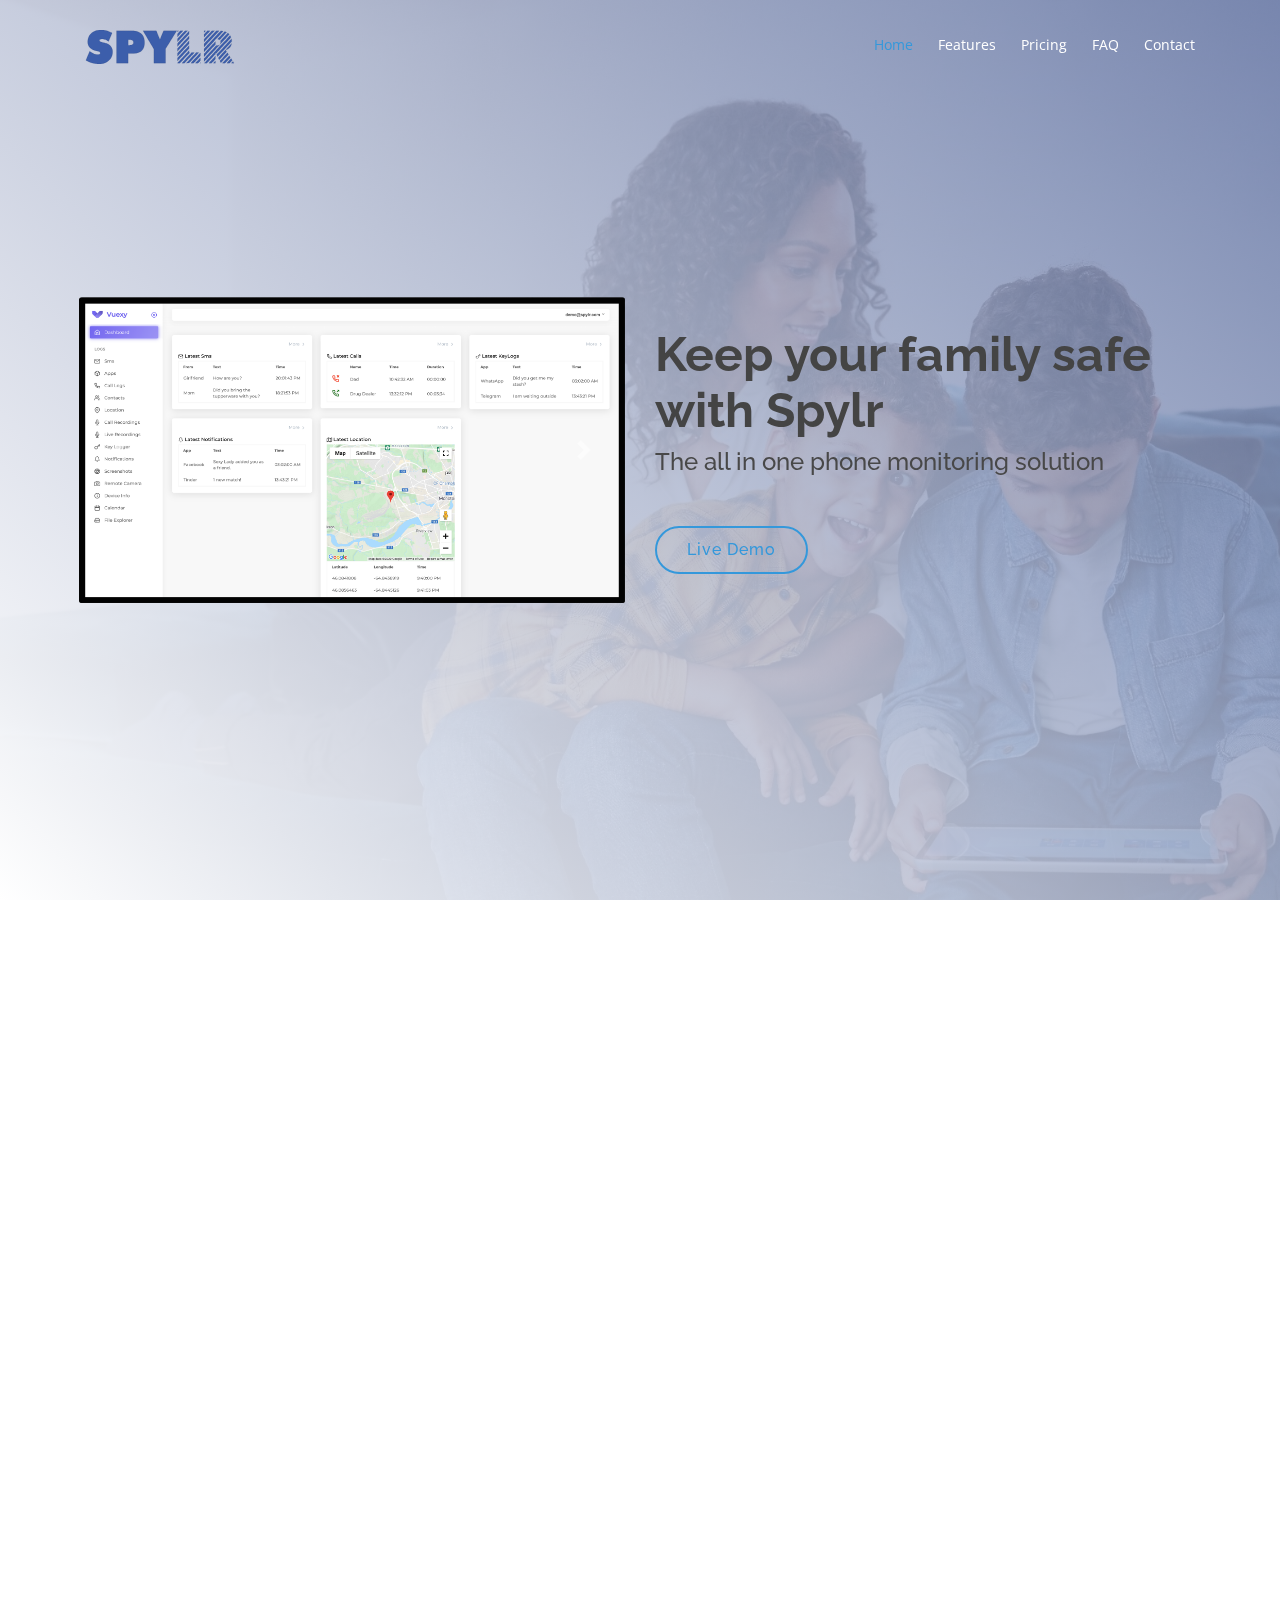
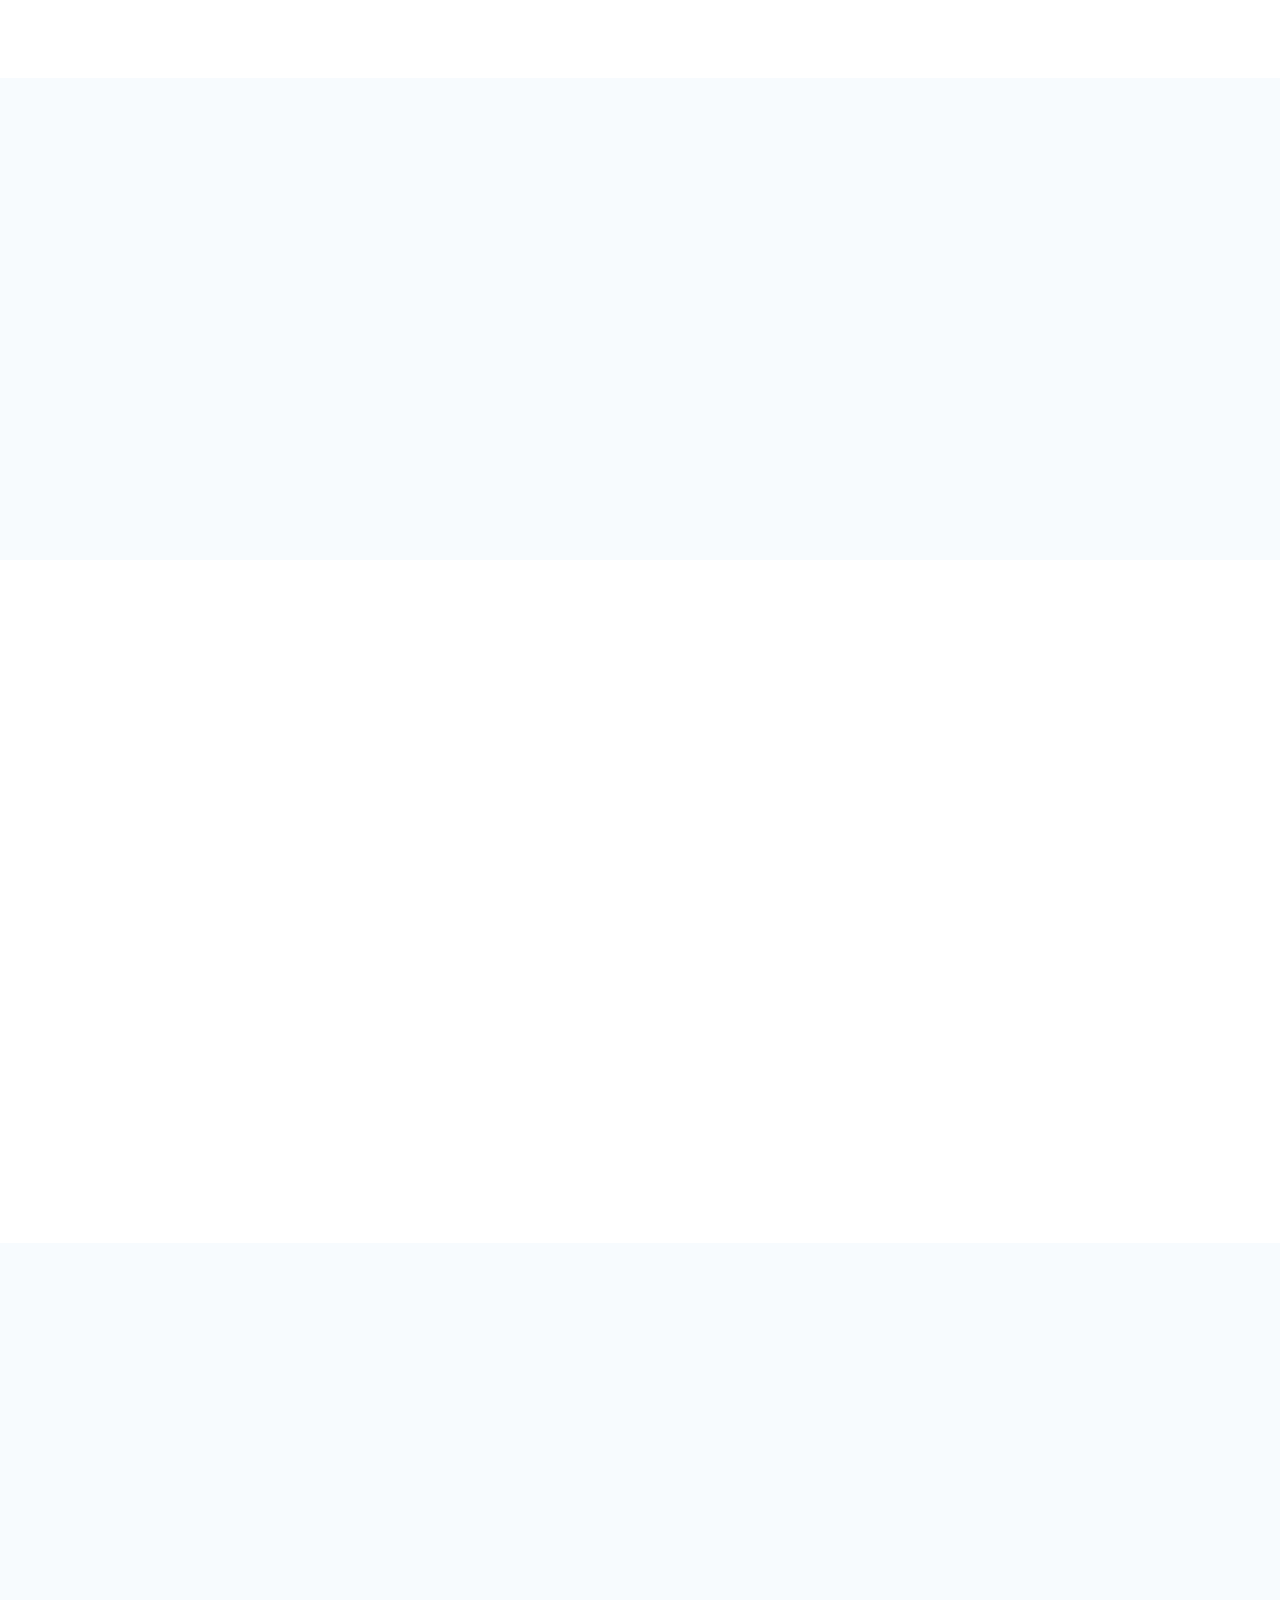
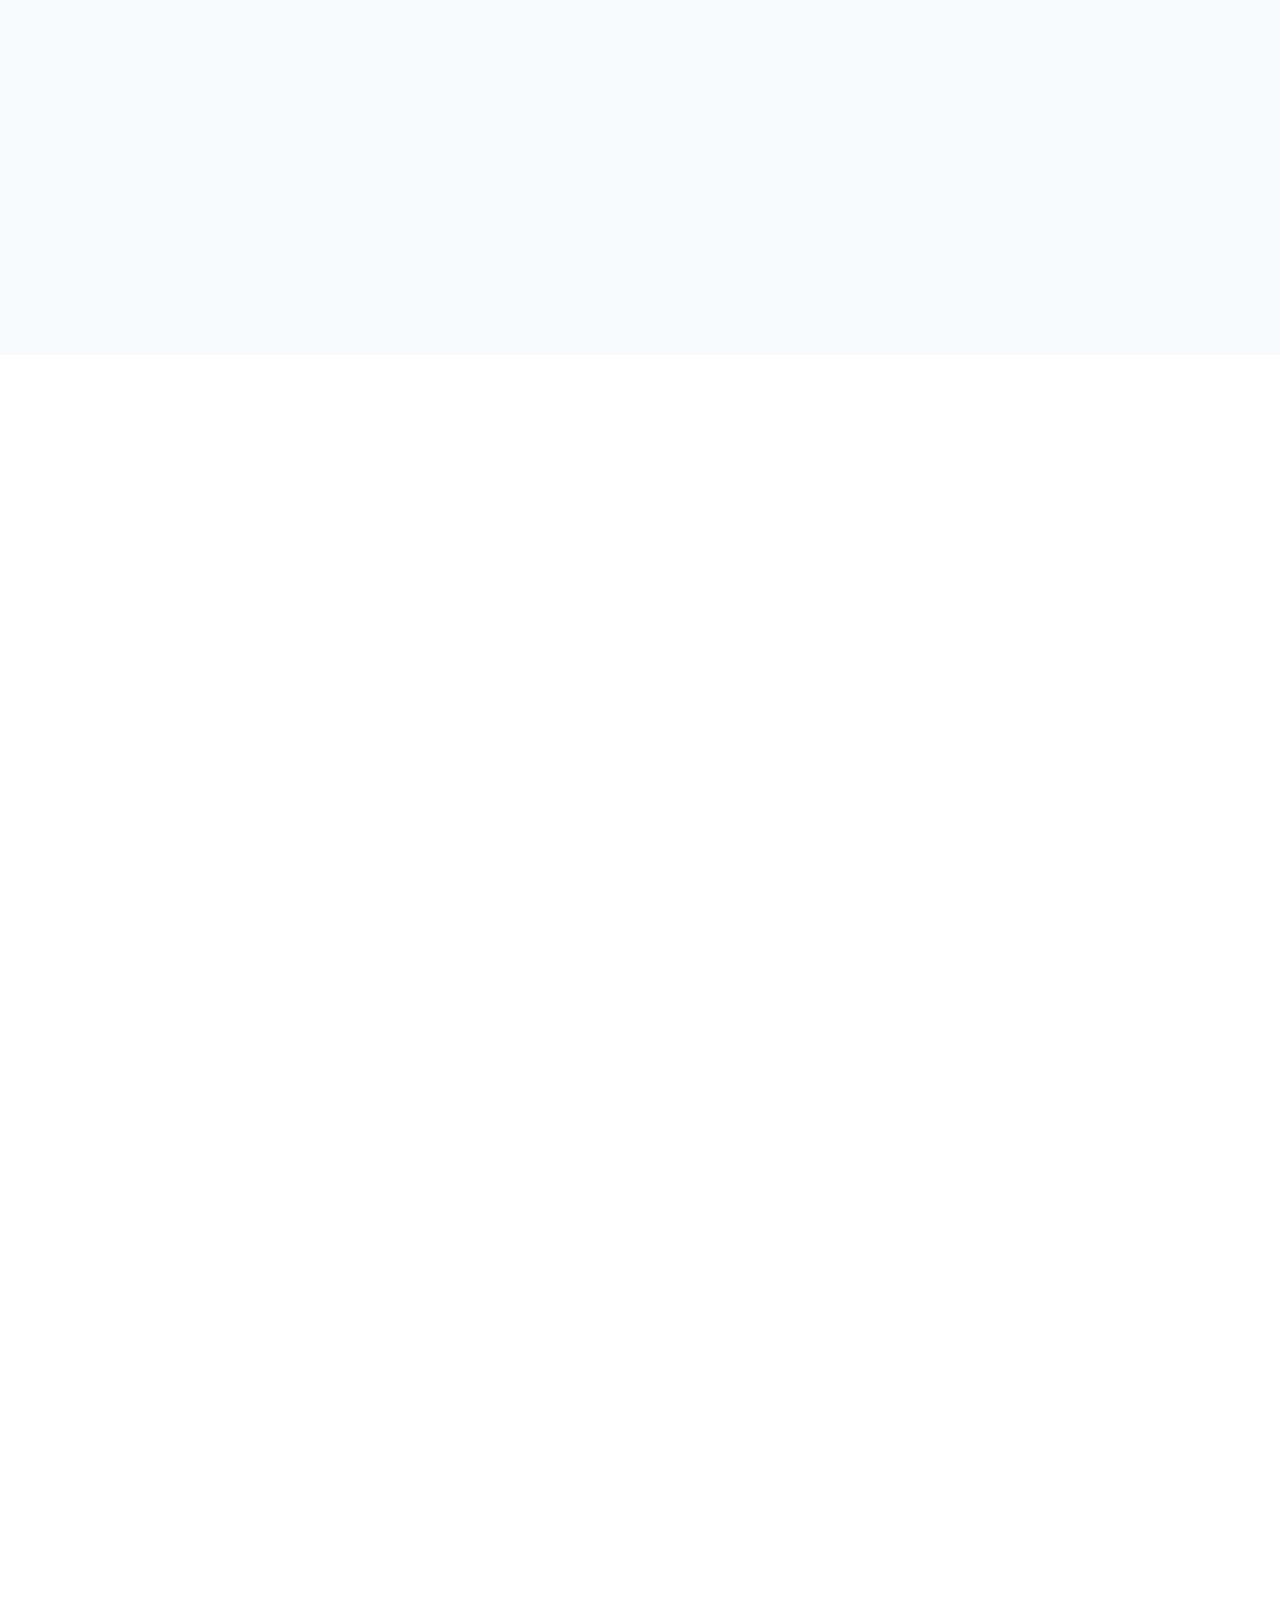
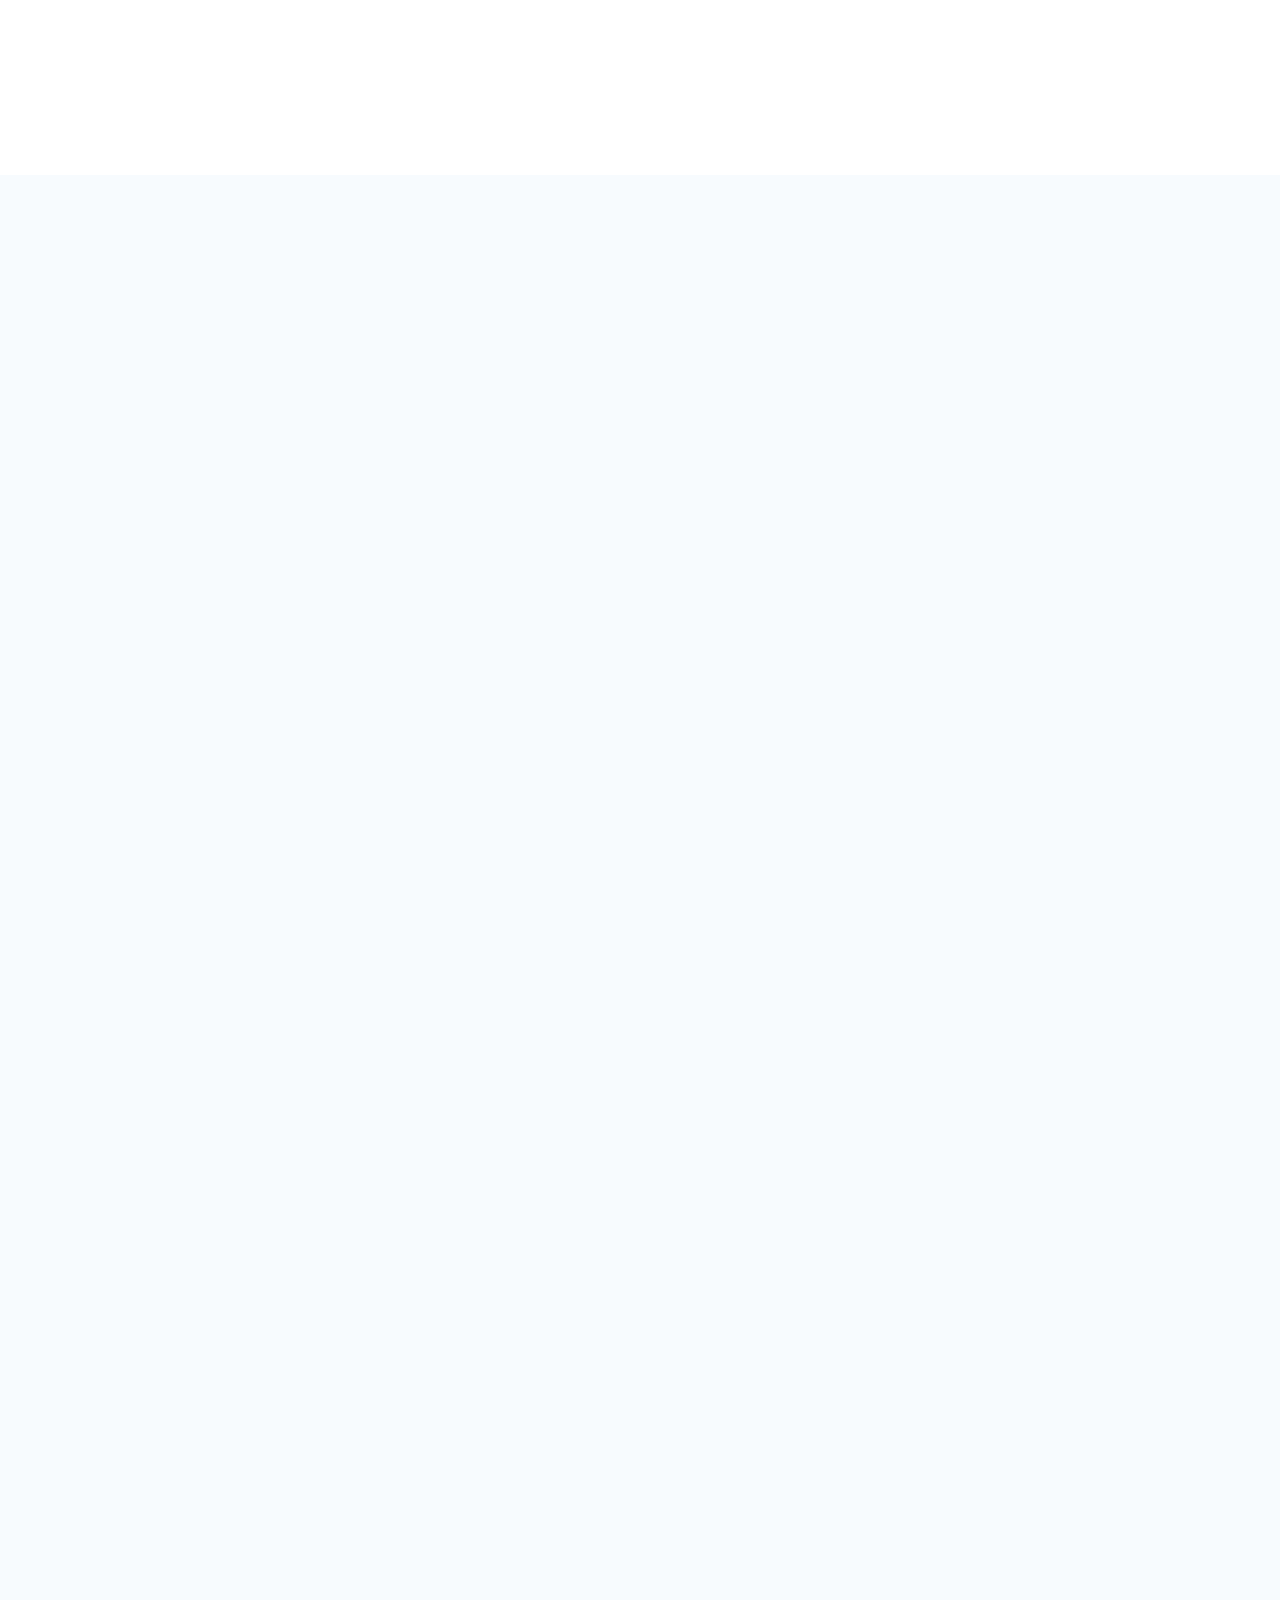
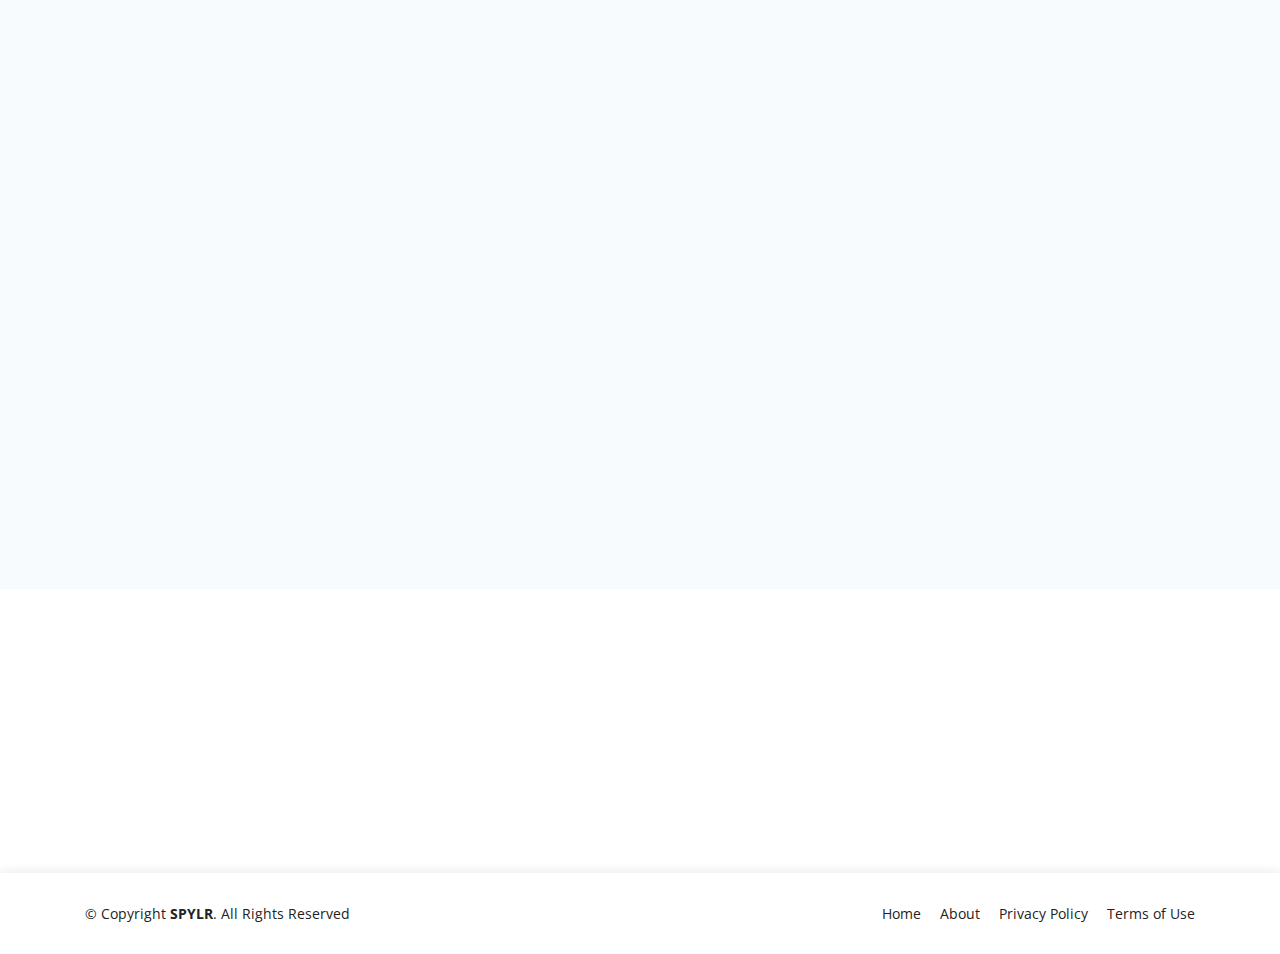
==== commit 9a366702: "demo 1" ====
--- a/index.html
+++ b/index.html
@@ -2,975 +2,897 @@
 <html lang="en">
 
 <head>
-  <meta charset="utf-8">
-  <meta content="width=device-width, initial-scale=1.0" name="viewport">
-  <title>Spylr</title>
-  <meta content="" name="descriptison">
-  <meta content="" name="keywords">
-  <link href="assets/img/favicon.png" rel="icon">
-  <link href="assets/img/apple-touch-icon.png" rel="apple-touch-icon">
-  <link href="https://fonts.googleapis.com/css?family=Open+Sans:300,300i,400,400i,600,600i,700,700i|Raleway:300,300i,400,400i,500,500i,600,600i,700,700i|Poppins:300,300i,400,400i,500,500i,600,600i,700,700i" rel="stylesheet">
-  <link href="assets/vendor/bootstrap/css/bootstrap.min.css" rel="stylesheet">
-  <link href="assets/vendor/icofont/icofont.min.css" rel="stylesheet">
-  <link href="assets/vendor/remixicon/remixicon.css" rel="stylesheet">
-  <link href="assets/vendor/boxicons/css/boxicons.min.css" rel="stylesheet">
-  <link href="assets/vendor/owl.carousel/assets/owl.carousel.min.css" rel="stylesheet">
-  <link href="assets/vendor/venobox/venobox.css" rel="stylesheet">
-  <link href="assets/vendor/aos/aos.css" rel="stylesheet">
-  <link href="assets/css/style.css" rel="stylesheet">
+    <meta charset="utf-8" />
+    <meta content="width=device-width, initial-scale=1.0" name="viewport" />
+    <title>Spylr</title>
+    <meta content="" name="descriptison" />
+    <meta content="" name="keywords" />
+    <link href="assets/img/favicon.png" rel="icon" />
+    <link href="assets/img/apple-touch-icon.png" rel="apple-touch-icon" />
+    <link href="https://fonts.googleapis.com/css?family=Open+Sans:300,300i,400,400i,600,600i,700,700i|Raleway:300,300i,400,400i,500,500i,600,600i,700,700i|Poppins:300,300i,400,400i,500,500i,600,600i,700,700i" rel="stylesheet" />
+    <link href="assets/vendor/bootstrap/css/bootstrap.min.css" rel="stylesheet" />
+    <link href="assets/vendor/icofont/icofont.min.css" rel="stylesheet" />
+    <link href="assets/vendor/remixicon/remixicon.css" rel="stylesheet" />
+    <link href="assets/vendor/boxicons/css/boxicons.min.css" rel="stylesheet" />
+    <link href="assets/vendor/owl.carousel/assets/owl.carousel.min.css" rel="stylesheet" />
+    <link href="assets/vendor/venobox/venobox.css" rel="stylesheet" />
+    <link href="assets/vendor/aos/aos.css" rel="stylesheet" />
+    <link href="assets/css/style.css" rel="stylesheet" />
 </head>
 
 <body>
-
-  <!-- ======= Header ======= -->
-  <header id="header" class="fixed-top d-flex align-items-center">
-    <div class="container d-flex align-items-center">
-
-      <div class="logo mr-auto">
-        <h1 class="text-light"><a href="index.html"><span >Spylr</span></a></h1>
-        <!-- Uncomment below if you prefer to use an image logo -->
-      <!-- <a href="index.html"><img src="assets/img/logo.png" alt="" class="img-fluid"></a> -->
-      </div>
-
-      <nav class="nav-menu d-none d-lg-block">
-        <ul>
-          <li class="active"><a href="#index.html">Home</a></li>
-        
-          <li><a href="#services">Features</a></li>
-          <li><a href="#pricing">Pricing</a></li>
-          <li><a href="#contact">Contact</a></li>
-
-         
-        </ul>
-      </nav><!-- .nav-menu -->
-
-    </div>
-  </header><!-- End Header -->
-
-  <!-- ======= Hero Section ======= -->
-  <section id="hero" class="d-flex align-items-center">
-
-    <div class="container" style="max-width: 90%;">
-      <div class="row">
-        <div class="col-lg-6 pt-5 pt-lg-0 order-2 order-lg-2 d-flex flex-column justify-content-center">
-          <h1 data-aos="fade-up">Grow your business with Vesperr</h1>
-          <h2 data-aos="fade-up" data-aos-delay="400">We are team of talanted designers making websites with Bootstrap</h2>
-          <div data-aos="fade-up" data-aos-delay="800">
-            <a href="#about" class="btn-get-started scrollto">Live Demo</a>
-          </div>
+    <!-- ======= Header ======= -->
+    <header id="header" class="fixed-top d-flex align-items-center">
+        <div class="container d-flex align-items-center">
+            <div class="logo mr-auto">
+                <h1 class="text-light">
+                    <a href="index.html"><img src="assets/img/Logo.svg" width="150" height="34" alt="Kiwi standing on oval"></a>
+                </h1>
+                <!-- Uncomment below if you prefer to use an image logo -->
+              
+            </div>
+
+            <nav class="nav-menu d-none d-lg-block">
+                <ul>
+                    <li class="active"><a href="#hero">Home</a></li>
+                    <li><a href="#services">Features</a></li>
+                    <li><a href="#pricing">Pricing</a></li>
+                    <li><a href="#faq">FAQ</a></li>
+                    <li><a href="#contact">Contact</a></li>
+                </ul>
+            </nav>
+            <!-- .nav-menu -->
         </div>
-        <div class="col-lg-6 order-1 order-lg-1 hero-img" data-aos="fade-left" data-aos-delay="200">
-          <div id="carouselExampleControls" class="carousel slide" data-ride="carousel">
-            <div class="carousel-inner">
-              <div class="carousel-item active">
-                <img class="d-block w-100" src="./assets/img/dashboard.png" alt="First slide">
-              </div>
-              <div class="carousel-item">
-                <img class="d-block w-100" src="./assets/img/dashboard.png" alt="Second slide">
-              </div>
-              <div class="carousel-item">
-                <img class="d-block w-100" src="./assets/img/dashboard.png"  alt="Third slide">
-              </div>
-            </div>
-            <a class="carousel-control-prev" href="#carouselExampleControls" role="button" data-slide="prev">
-              <span class="carousel-control-prev-icon" aria-hidden="true"></span>
-              <span class="sr-only">Previous</span>
-            </a>
-            <a class="carousel-control-next" href="#carouselExampleControls" role="button" data-slide="next">
-              <span class="carousel-control-next-icon" aria-hidden="true"></span>
-              <span class="sr-only">Next</span>
-            </a>
-          </div>
+    </header>
+    <!-- End Header -->
+
+    <!-- ======= Hero Section ======= -->
+    <section id="hero" class="d-flex align-items-center">
+        <div class="container" style="max-width: 90%;">
+            <div class="row">
+                <div class="col-lg-6 pt-5 pt-lg-0 order-2 order-lg-2 d-flex flex-column justify-content-center">
+                    <h1 data-aos="fade-up">Keep your family safe with Spylr</h1>
+                    <h2 data-aos="fade-up" data-aos-delay="400">
+                        The all in one phone monitoring solution
+                    </h2>
+                    <div data-aos="fade-up" data-aos-delay="800">
+                        <a href="http://spylr.com/" class="btn-get-started scrollto">Live Demo</a>
+                    </div>
+                </div>
+                <div class="col-lg-6 order-1 order-lg-1 hero-img" data-aos="fade-left" data-aos-delay="200">
+                    <div id="carouselExampleControls" class="carousel slide" data-ride="carousel">
+                        <div class="carousel-inner">
+                            <div class="carousel-item active">
+                                <img class="d-block w-100" src="./assets/img/dashboard.png" alt="First slide" />
+                            </div>
+                            <div class="carousel-item">
+                                <img class="d-block w-100" src="./assets/img/dashboard.png" alt="Second slide" />
+                            </div>
+                            <div class="carousel-item">
+                                <img class="d-block w-100" src="./assets/img/dashboard.png" alt="Third slide" />
+                            </div>
+                        </div>
+                        <a class="carousel-control-prev" href="#carouselExampleControls" role="button" data-slide="prev">
+                            <span class="carousel-control-prev-icon" aria-hidden="true"></span>
+                            <span class="sr-only">Previous</span>
+                        </a>
+                        <a class="carousel-control-next" href="#carouselExampleControls" role="button" data-slide="next">
+                            <span class="carousel-control-next-icon" aria-hidden="true"></span>
+                            <span class="sr-only">Next</span>
+                        </a>
+                    </div>
+                </div>
+            </div>
         </div>
-      </div>
-    </div>
-
-  </section><!-- End Hero -->
-
-  <main id="main">
-
-    <!-- ======= Clients Section ======= -->
-    <section id="clients" class="clients clients">
-      <div class="container">
-
-        <div class="row">
-
-          <div class="col-lg-2 col-md-4 col-6">
-            <img src="assets/img/clients/client-1.png" class="img-fluid" alt="" data-aos="zoom-in">
-          </div>
-
-          <div class="col-lg-2 col-md-4 col-6">
-            <img src="assets/img/clients/client-2.png" class="img-fluid" alt="" data-aos="zoom-in" data-aos-delay="100">
-          </div>
-
-          <div class="col-lg-2 col-md-4 col-6">
-            <img src="assets/img/clients/client-3.png" class="img-fluid" alt="" data-aos="zoom-in" data-aos-delay="200">
-          </div>
-
-          <div class="col-lg-2 col-md-4 col-6">
-            <img src="assets/img/clients/client-4.png" class="img-fluid" alt="" data-aos="zoom-in" data-aos-delay="300">
-          </div>
-
-          <div class="col-lg-2 col-md-4 col-6">
-            <img src="assets/img/clients/client-5.png" class="img-fluid" alt="" data-aos="zoom-in" data-aos-delay="400">
-          </div>
-
-          <div class="col-lg-2 col-md-4 col-6">
-            <img src="assets/img/clients/client-6.png" class="img-fluid" alt="" data-aos="zoom-in" data-aos-delay="500">
-          </div>
-
+    </section>
+    <!-- End Hero -->
+
+    <main id="main">
+        <!-- ======= About Us Section ======= -->
+        <section id="about" class="about">
+            <div class="container">
+                <div class="section-title" data-aos="fade-up">
+                    <h2>About Us</h2>
+                </div>
+
+                <div class="row content">
+                    <div class="col-lg-6" data-aos="fade-up" data-aos-delay="150">
+                        <p>
+                            Spylr is the most advanced Android mobile tracking software available today. Spylr's team of Software Engineers is dedicated to creating the best Android phone tracking platform. We design, develop, and work hard which is why we can stand behind our product
+                            with top quality customer service to satisfy all our customers' demands.
+                        </p>
+                        <!-- <ul>
+                            <li>
+                                <i class="ri-check-double-line"></i> A High Quality Product
+                            </li>
+                            <li>
+                                <i class="ri-check-double-line"></i> 24/7 Support
+                            </li>
+                            <li>
+                                <i class="ri-check-double-line"></i> No Down Time
+                            </li>
+                        </ul> -->
+                        <a href="#services" class="btn-learn-more">Learn More</a>
+                    </div>
+                    <div class="col-lg-6 pt-4 pt-lg-0" data-aos="fade-up" data-aos-delay="300">
+                        <p>
+                            Our user – whether be employers or parents who want to stay on the top of their kids' smartphone activities, and gain peace of mind in this stormy area of the net, preventing all online dangers and unwanted exposure– Use our software to monitor their
+                            kids' online and offline activities, over our simplified online dashboard.
+                        </p>
+
+                    </div>
+                </div>
+            </div>
+        </section>
+        <!-- End About Us Section -->
+
+        <!-- ======= Counts Section ======= -->
+        <section id="counts" class="counts">
+            <div class="container">
+                <div class="row">
+                    <div class="image col-xl-5 d-flex align-items-stretch justify-content-center justify-content-xl-start" data-aos="fade-right" data-aos-delay="150">
+                        <img src="assets/img/counts-img.svg" alt="" class="img-fluid" />
+                    </div>
+
+                    <div class="col-xl-7 d-flex align-items-stretch pt-4 pt-xl-0" data-aos="fade-left" data-aos-delay="300">
+                        <div class="content d-flex flex-column justify-content-center">
+                            <div class="row">
+                                <div class="col-md-6 d-md-flex align-items-md-stretch">
+                                    <div class="count-box">
+                                        <i class="icofont-simple-smile"></i>
+                                        <span data-toggle="counter-up">25,000</span>
+                                        <p>
+                                            <strong>Returning Clients</strong><br> We are one of the best services in the field, and we have thousands of returning clients to show for it.
+                                        </p>
+                                    </div>
+                                </div>
+
+                                <div class="col-md-6 d-md-flex align-items-md-stretch">
+                                    <div class="count-box">
+                                        <i class="icofont-document-folder"></i>
+                                        <span data-toggle="counter-up">12,000</span>
+                                        <p>
+                                            <strong>Answered Queries</strong><br> Our 24/7 customer support team has responded to over 7000 potential clients
+                                        </p>
+                                    </div>
+                                </div>
+
+                                <div class="col-md-6 d-md-flex align-items-md-stretch">
+                                    <div class="count-box">
+                                        <i class="icofont-clock-time"></i>
+                                        <span data-toggle="counter-up">8750</span>
+                                        <p>
+                                            <strong>hours of total run time</strong><br> Our services have been running for over a year with no major performance issues
+                                        </p>
+                                    </div>
+                                </div>
+
+                                <div class="col-md-6 d-md-flex align-items-md-stretch">
+                                    <div class="count-box">
+                                        <i class="icofont-award"></i>
+                                        <span data-toggle="counter-up">4.5</span>
+                                        <p>
+                                            <strong>Average Rating</strong><br>We have pride in obtaining one of the highest user rating for any monitoring solution
+                                        </p>
+                                    </div>
+                                </div>
+                            </div>
+                        </div>
+                        <!-- End .content-->
+                    </div>
+                </div>
+            </div>
+        </section>
+        <!-- End Counts Section -->
+        <!-- ======= Services Section ======= -->
+        <section id="services" class="services section-bg">
+            <div class="container">
+
+                <div class="section-title" data-aos="fade-up">
+                    <h2>What Can We Do?</h2>
+                    <p>Essentially, SPYLR Monitors the following</p>
+                </div>
+
+                <div class="row">
+                    <div class="col-md-6 col-lg-3 d-flex align-items-stretch mb-5 mb-lg-0">
+                        <div class="icon-box" data-aos="fade-up" data-aos-delay="100">
+                            <div class="icon"><i class="ri-phone-line"></i></div>
+                            <h4 class="title"><a href="">in/out-going comunucation</a></h4>
+                            <p class="description">Monitor all types of comunication on device</p>
+                        </div>
+                    </div>
+
+                    <div class="col-md-6 col-lg-3 d-flex align-items-stretch mb-5 mb-lg-0">
+                        <div class="icon-box" data-aos="fade-up" data-aos-delay="200">
+                            <div class="icon"><i class="ri-information-line"></i></div>
+                            <h4 class="title"><a href="">Device Info</a></h4>
+                            <p class="description">View real time data directly from the device</p>
+                        </div>
+                    </div>
+
+                    <div class="col-md-6 col-lg-3 d-flex align-items-stretch mb-5 mb-lg-0">
+                        <div class="icon-box" data-aos="fade-up" data-aos-delay="300">
+                            <div class="icon"><i class="bx bx-world"></i></div>
+                            <h4 class="title"><a href="">Location Tracking</a></h4>
+                            <p class="description">Track the device's where abouts at all times</p>
+                        </div>
+                    </div>
+
+                    <div class="col-md-6 col-lg-3 d-flex align-items-stretch mb-5 mb-lg-0">
+                        <div class="icon-box" data-aos="fade-up" data-aos-delay="400">
+                            <div class="icon"><i class="ri-hand-coin-line"></i"></i></div>
+                            <h4 class="title"><a href="">Remote Control</a></h4>
+                            <p class="description">Perform remote changes to the device</p>
+                        </div>
+                    </div>
+
+                </div>
+
+            </div>
+        </section>
+        <!-- End Services Section -->
+        <!-- End Services Section -->
+
+
+
+        <!-- ======= Features Section ======= -->
+        <section id="features" class="features">
+            <div class="container">
+
+                <div class="section-title" data-aos="fade-up">
+                    <h2>Features</h2>
+                    <p>All features currently supported by SPYLR</p>
+                </div>
+
+                <div class="row" data-aos="fade-up" data-aos-delay="300">
+                  
+                    <div class="col-lg-3 col-md-4 mt-4 mt-md-0">
+                        <div class="icon-box">
+                            <i class="ri-chat-1-line" style="color: #5578ff;"></i>
+                            <h3><a href="">Sms Messages</a></h3>
+                        </div>
+                    </div>
+                    <div class="col-lg-3 col-md-4 mt-4 mt-md-0">
+                        <div class="icon-box">
+                            <i class="ri-phone-line" style="color: #e80368;"></i>
+                            <h3><a href="">Call Logs</a></h3>
+                        </div>
+                    </div>
+                    <div class="col-lg-3 col-md-4 mt-4 mt-lg-0">
+                        <div class="icon-box">
+                            <i class="ri-contacts-book-line" style="color: #e361ff;"></i>
+                            <h3><a href="">Contacts</a></h3>
+                        </div>
+                    </div>
+                    <div class="col-lg-3 col-md-4 mt-4 mt-lg-0">
+                        <div class="icon-box">
+                            <i class="ri-map-pin-line" style="color: #e361ff;"></i>
+                            <h3><a href="">Location Tracking</a></h3>
+                        </div>
+                    </div>
+
+                    <div class="col-lg-3 col-md-4 mt-4">
+                        <div class="icon-box">
+                            <i class="ri-global-line" style="color: #ffa76e;"></i>
+                            <h3><a href="">Geo Fencing</a></h3>
+                        </div>
+                    </div>
+                    <div class="col-lg-3 col-md-4 mt-4">
+                        <div class="icon-box">
+                            <i class="ri-smartphone-line" style="color: #11dbcf;"></i>
+                            <h3><a href="">Installed Application</a></h3>
+                        </div>
+                    </div>
+                    <div class="col-lg-3 col-md-4 mt-4">
+                        <div class="icon-box">
+                            <i class="ri-keyboard-box-line" style="color: #4233ff;"></i>
+                            <h3><a href="">Key Logger</a></h3>
+                        </div>
+                    </div>
+                    <div class="col-lg-3 col-md-4 mt-4">
+                        <div class="icon-box">
+                            <i class="ri-file-search-line" style="color: #b2904f;"></i>
+                            <h3><a href="">File Explorer</a></h3>
+                        </div>
+                    </div>
+                    <div class="col-lg-3 col-md-4 mt-4">
+                        <div class="icon-box">
+                            <i class="ri-calendar-2-line" style="color: #b20969;"></i>
+                            <h3><a href="">Calendar</a></h3>
+                        </div>
+                    </div>
+                    <div class="col-lg-3 col-md-4 mt-4">
+                        <div class="icon-box">
+                            <i class="ri-eye-line" style="color: #ff5828;"></i>
+                            <h3><a href="">Visibility Option</a></h3>
+                        </div>
+                    </div>
+                    <div class="col-lg-3 col-md-4 mt-4">
+                        <div class="icon-box">
+                            <i class="ri-alarm-warning-line" style="color: #29cc61;"></i>
+                            <h3><a href="">Keyword Alerts</a></h3>
+                        </div>
+                    </div>
+                    <div class="col-lg-3 col-md-4 mt-4">
+                        <div class="icon-box">
+                            <i class="ri-battery-line" style="color: #11dbcf;"></i>
+                            <h3><a href="">Battery Status</a></h3>
+                        </div>
+                    </div>
+                    <div class="col-lg-3 col-md-4 mt-4">
+                        <div class="icon-box">
+                            <i class="ri-pencil-line" style="color: #4233ff;"></i>
+                            <h3><a href="">Change Software Features</a></h3>
+                        </div>
+                    </div>
+                    <div class="col-lg-3 col-md-4 mt-4">
+                        <div class="icon-box">
+                            <i class="ri-uninstall-line" style="color: #b2904f;"></i>
+                            <h3><a href="">Remotely Uninstall</a></h3>
+                        </div>
+                    </div>
+                    <div class="col-lg-3 col-md-4 mt-4">
+                        <div class="icon-box">
+                            <i class="ri-restart-line" style="color: #b20969;"></i>
+                            <h3><a href="">Remote Restart</a></h3>
+                        </div>
+                    </div>
+                    <div class="col-lg-3 col-md-4 mt-4">
+                        <div class="icon-box">
+                            <i class="ri-smartphone-line" style="color: #ff5828;"></i>
+                            <h3><a href="">Screen Shots</a></h3>
+                        </div>
+                    </div>
+                    <div class="col-lg-3 col-md-4 mt-4">
+                        <div class="icon-box">
+                            <i class="ri-record-mail-line" style="color: #29cc61;"></i>
+                            <h3><a href="">Live Recoding</a></h3>
+                        </div>
+                    </div>
+                    <div class="col-lg-3 col-md-4 mt-4">
+                        <div class="icon-box">
+                            <i class="ri-notification-line" style="color: #29cc61;"></i>
+                            <h3><a href="">Notification</a></h3>
+                        </div>
+                    </div>
+                    <div class="col-lg-3 col-md-4 mt-4">
+                        <div class="icon-box">
+                            <i class="ri-camera-line" style="color: #29cc61;"></i>
+                            <h3><a href="">Remote Camera</a></h3>
+                        </div>
+                    </div>
+                </div>
+
+            </div>
+        </section>
+        <!-- End Features Section -->
+
+        <!-- ======= Testimonials Section ======= -->
+        <section id="testimonials" class="testimonials section-bg">
+            <div class="container">
+                <div class="section-title" data-aos="fade-up">
+                    <h2>Testimonials</h2>
+                    <p>Here is what our valuable clients have to say about SPYLR</p>
+                </div>
+
+                <div class="owl-carousel testimonials-carousel" data-aos="fade-up" data-aos-delay="200">
+                    <div class="testimonial-wrap">
+                        <div class="testimonial-item">
+                            <img src="assets/img/testimonials/testimonials-1.jpg" class="testimonial-img" alt="" />
+                            <h3>Saul Goodman</h3>
+                            <h4>Ceo &amp; Founder</h4>
+                            <p>
+                                <i class="bx bxs-quote-alt-left quote-icon-left"></i> Something weird was happening to my son. He was always in a bad mood and wouldn’t come out of his room. Every time he got a message, he looked like he was about to cry.
+                                I tried talking to him, but he refused to come out. That’s when I found SPYLR. I looked through his chats, and it turned out that he was bullied by her classmates for being fat! They kept sending offensive jokes and made
+                                awful photoshopped pictures of him. I went to the principal with the screenshots, and the school helped me to handle the situation.
+                                <i class="bx bxs-quote-alt-right quote-icon-right"></i>
+                            </p>
+                        </div>
+                    </div>
+
+                    <div class="testimonial-wrap">
+                        <div class="testimonial-item">
+                            <img src="assets/img/testimonials/testimonials-2.jpg" class="testimonial-img" alt="" />
+                            <h3>Sara Wilsson</h3>
+                            <h4>Designer</h4>
+                            <p>
+                                <i class="bx bxs-quote-alt-left quote-icon-left"></i> I’ve heard a lot about the victims of online predators but never thought my daughter would become one of them. SPYLR helped me to bust a man who sent my 16-year-old
+                                daughter inappropriate texts and disgusting pictures. I couldn’t believe my eyes! He was trying to lure her into meeting him and running away together. I don’t want to even imagine what would have happened if we hadn’t
+                                found out about it on time.
+                                <i class="bx bxs-quote-alt-right quote-icon-right"></i>
+                            </p>
+                        </div>
+                    </div>
+
+                    <div class="testimonial-wrap">
+                        <div class="testimonial-item">
+                            <img src="assets/img/testimonials/testimonials-3.jpg" class="testimonial-img" alt="" />
+                            <h3>Jena Karlis</h3>
+                            <h4>Store Owner</h4>
+                            <p>
+                                <i class="bx bxs-quote-alt-left quote-icon-left"></i> I never wanted to buy my 12 years old son a smart phone, but i had to give in the pressure. I did some research and eventually come to know about SPYLR. I installed
+                                the app before giving him the phone so now i can track all his activities and always know what he’s engaging in.
+                                <i class="bx bxs-quote-alt-right quote-icon-right"></i>
+                            </p>
+                        </div>
+                    </div>
+
+                    <div class="testimonial-wrap">
+                        <div class="testimonial-item">
+                            <img src="assets/img/testimonials/testimonials-4.jpg" class="testimonial-img" alt="" />
+                            <h3>Matt Brandon</h3>
+                            <h4>Freelancer</h4>
+                            <p>
+                                <i class="bx bxs-quote-alt-left quote-icon-left"></i> Personally, I have used other Software before SPYLR. And all i can say is that SPYLR was the best among all. The customer service is very efficient, friendly and always
+                                ready to answer any questions. This was my motivation in the first place to subscribe. I would recommend SPYLR at any time.
+                                <i class="bx bxs-quote-alt-right quote-icon-right"></i>
+                            </p>
+                        </div>
+                    </div>
+
+                    <div class="testimonial-wrap">
+                        <div class="testimonial-item">
+                            <img src="assets/img/testimonials/testimonials-5.jpg" class="testimonial-img" alt="" />
+                            <h3>John Larson</h3>
+                            <h4>Entrepreneur</h4>
+                            <p>
+                                <i class="bx bxs-quote-alt-left quote-icon-left"></i> Why i decided to use SPYLR? Simply, I am not going to sit and wait for something bad to happen to my children. Honestly, my children' safety costs way more than $30.
+                                <i class="bx bxs-quote-alt-right quote-icon-right"></i>
+                            </p>
+                        </div>
+                    </div>
+                    <div class="testimonial-wrap">
+                        <div class="testimonial-item">
+                            <img src="assets/img/testimonials/testimonials-1.jpg" class="testimonial-img" alt="" />
+                            <h3>Saul Goodman</h3>
+                            <h4>Ceo &amp; Founder</h4>
+                            <p>
+                                <i class="bx bxs-quote-alt-left quote-icon-left"></i> I was 100% satisfied with my purchase at SPYLR. I use it to keep track of what and how my employees are using their business cellphones provided by our company. So i
+                                insure they’re not using it for illegal purpose, or leak private information to competitors.
+                                <i class="bx bxs-quote-alt-right quote-icon-right"></i>
+                            </p>
+                        </div>
+                    </div>
+                </div>
+            </div>
+        </section>
+        <!-- End Testimonials Section -->
+
+
+
+        <!-- ======= Pricing Section ======= -->
+        <section id="pricing" class="pricing">
+            <div class="container">
+                <div class="section-title" data-aos="fade-up">
+                    <h2>Pricing</h2>
+                    <p>Renew Anytime + Remote Upgrade</p>
+
+                </div>
+
+                <div class="row" style="justify-content: center;">
+                    <div class="col-lg-4 col-md-6 mt-4 mt-md-0">
+                        <div class="box recommended" data-aos="zoom-in-right" data-aos-delay="100">
+                            <h3>Basic</h3>
+                            <h4><sup>$</sup>29.99<span> / month</span></h4>
+                            <ul>
+
+                                <li>Sms Messages</li>
+
+
+                                <li>Call Logs</li>
+
+                                <li>Contacts</li>
+
+                                <li>Location Tracking</li>
+
+
+                                <li>Geo-Fencing</li>
+
+
+                                <li>Installed Applications</li>
+
+
+                                <li>Key Logger</li>
+
+
+                                <li>File Explorer (Unique Feature)</li>
+
+                                <li>Calendar</li>
+
+                                <li>Visibility Option</li>
+
+
+                                <li>Keyword Alerts</li>
+
+
+                                <li>Check Device Battery Status</li>
+
+
+                                <li>Remotely change software features</li>
+
+
+                                <li>Keyword Alerts</li>
+
+
+                                <li>Check Device Battery Status</li>
+
+
+
+                                <li>Remotely uninstall the software <i class="ri-information-fill" style="color:#ffa76e"></i></li>
+
+
+                                <li>Remotely restart device <i class="ri-information-fill" style="color:#ffa76e"></i></li>
+
+
+                                <li>Automatic Remote Updates <i class="ri-information-fill" style="color:#ffa76e"></i></li>
+
+
+                                <li class="na">Screenshots</li>
+
+
+
+                                <li class="na">Call Recording</li>
+
+
+
+                                <li class="na">Live Recording</li>
+
+
+                                <li class="na">Notification</li>
+
+
+                                <li class="na">Remote Camera</li>
+
+
+
+                            </ul>
+                            <div class="btn-wrap">
+                                <a href="#" class="btn-buy">Buy Now</a>
+                            </div>
+                        </div>
+                    </div>
+
+                    <div class="col-lg-4 col-md-6 mt-4 mt-lg-0">
+                        <div class="box" data-aos="zoom-in-left" data-aos-delay="200">
+                            <h3>Pro</h3>
+                            <h4><sup>$</sup>69.99<span> / month</span></h4>
+                            <ul>
+
+                                <li>Sms Messages</li>
+
+
+                                <li>Call Logs</li>
+
+                                <li>Contacts</li>
+
+                                <li>Location Tracking</li>
+
+
+                                <li>Geo-Fencing</li>
+
+
+                                <li>Installed Applications</li>
+
+
+                                <li>Key Logger</li>
+
+
+                                <li>File Explorer (Unique Feature)</li>
+
+                                <li>Calendar</li>
+
+                                <li>Visibility Option</li>
+
+
+                                <li>Keyword Alerts</li>
+
+
+                                <li>Check Device Battery Status</li>
+
+
+                                <li>Remotely change software features</li>
+
+
+                                <li>Keyword Alerts</li>
+
+
+                                <li>Check Device Battery Status</li>
+
+
+
+                                <li>Remotely uninstall the software <i class="ri-information-fill" style="color:#ffa76e"></i></li>
+
+
+                                <li>Remotely restart device <i class="ri-information-fill" style="color:#ffa76e"></i></li>
+
+
+                                <li>Automatic Remote Updates <i class="ri-information-fill" style="color:#ffa76e"></i></li>
+
+
+                                <li>Screenshots <i class="ri-information-fill" style="color:#ffa76e"></i></li>
+
+
+
+                                <li>Call Recording</li>
+
+
+
+                                <li>Live Recording</li>
+
+
+                                <li>Notification</li>
+
+
+                                <li>Remote Camera</li>
+
+
+
+                            </ul>
+                            <div class="btn-wrap">
+                                <a href="#" class="btn-buy">Buy Now</a>
+                            </div>
+                        </div>
+
+                    </div>
+
+                </div>
+                <br>
+                <p data-aos="zoom-in-right" data-aos-delay="100">
+                    <i class="ri-information-fill" style="color:#ffa76e"></i>Requires the device to be rooted
+                </p>
+            </div>
+        </section>
+        <!-- End Pricing Section -->
+
+        <!-- ======= F.A.Q Section ======= -->
+        <section id="faq" class="faq section-bg">
+            <div class="container">
+                <div class="section-title" data-aos="fade-up">
+                    <h2>Frequently Asked Questions</h2>
+                </div>
+
+                <div class="row faq-item d-flex align-items-stretch" data-aos="fade-up" data-aos-delay="100">
+                    <div class="col-lg-5">
+                        <i class="ri-question-line"></i>
+                        <h4>What is Spylr?</h4>
+                    </div>
+                    <div class="col-lg-7">
+                        <p>
+                            Spylr is a software you install on to an Android phone or tablet to monitor and record its activities.
+                        </p>
+                    </div>
+                </div>
+                <!-- End F.A.Q Item-->
+
+                <div class="row faq-item d-flex align-items-stretch" data-aos="fade-up" data-aos-delay="200">
+                    <div class="col-lg-5">
+                        <i class="ri-question-line"></i>
+                        <h4>Why using Spylr?</h4>
+                    </div>
+                    <div class="col-lg-7">
+                        <p>
+                            Spylr is used to monitor children's safety and employees for work efficiency and to secure your own business. Or to backup or remotely control your own device.
+                        </p>
+                    </div>
+                </div>
+                <!-- End F.A.Q Item-->
+
+                <div class="row faq-item d-flex align-items-stretch" data-aos="fade-up" data-aos-delay="300">
+                    <div class="col-lg-5">
+                        <i class="ri-question-line"></i>
+                        <h4>How do I install Spylr on a targeted device?</h4>
+                    </div>
+                    <div class="col-lg-7">
+                        <p>
+                            You must have physical access to the device to install Spylr. It cannot be remotely installed.
+                        </p>
+                    </div>
+                </div>
+                <!-- End F.A.Q Item-->
+
+                <div class="row faq-item d-flex align-items-stretch" data-aos="fade-up" data-aos-delay="400">
+                    <div class="col-lg-5">
+                        <i class="ri-question-line"></i>
+                        <h4>Is Spylr legal?</h4>
+                    </div>
+                    <div class="col-lg-7">
+                        <p>
+                            Spylr is legal to be installed on your own Android device. If you are installing Spylr onto a phone that you do not own, then you must have express permission from the device owner to do so before installing it.
+                        </p>
+                    </div>
+                </div>
+                <!-- End F.A.Q Item-->
+
+                <div class="row faq-item d-flex align-items-stretch" data-aos="fade-up" data-aos-delay="500">
+                    <div class="col-lg-5">
+                        <i class="ri-question-line"></i>
+                        <h4>Does Spylr appear on the targeted device?</h4>
+                    </div>
+                    <div class="col-lg-7">
+                        <p>
+                            Spylr works completely hidden in the background on your children or employee phone without any notice and all data on the phone will be uploaded silently to your online secure dashboard.
+                        </p>
+                    </div>
+                </div>
+                <!-- End F.A.Q Item-->
+                <div class="row faq-item d-flex align-items-stretch" data-aos="fade-up" data-aos-delay="500">
+                    <div class="col-lg-5">
+                        <i class="ri-question-line"></i>
+                        <h4>What devices are supported by Spylr?</h4>
+                    </div>
+                    <div class="col-lg-7">
+                        <p>
+                            Any android device with android 4.0 or higher version is supported by Spylr.
+                        </p>
+                    </div>
+                </div>
+                <div class="row faq-item d-flex align-items-stretch" data-aos="fade-up" data-aos-delay="500">
+                    <div class="col-lg-5">
+                        <i class="ri-question-line"></i>
+                        <h4>How do I know that Spylr will work?</h4>
+                    </div>
+                    <div class="col-lg-7">
+                        <p>
+                            Reliability is our foremost priority. We are so confident about our client's complete satisfaction.
+                        </p>
+                    </div>
+                </div>
+                <div class="row faq-item d-flex align-items-stretch" data-aos="fade-up" data-aos-delay="500">
+                    <div class="col-lg-5">
+                        <i class="ri-question-line"></i>
+                        <h4>Does my service stop if the SIM card is changed?</h4>
+                    </div>
+                    <div class="col-lg-7">
+                        <p>
+                            No. Instead you will be notified when a SIM card is changed on a targeted device with our “SIM change notification” feature.
+                        </p>
+                    </div>
+                </div>
+
+                <div class="row faq-item d-flex align-items-stretch" data-aos="fade-up" data-aos-delay="500">
+                    <div class="col-lg-5">
+                        <i class="ri-question-line"></i>
+                        <h4>Can I monitor multiple devices on my account?</h4>
+                    </div>
+                    <div class="col-lg-7">
+                        <p>
+                            Yes, you can monitor as many phones as you want. When you purchase one subscription, you can monitor one cell phone only. But you can change target cell phones free of charge during all subscription periods as many times as you wish. If you want to monitor
+                            2 cells at a time, you need to purchase two subscriptions.
+                        </p>
+                    </div>
+                </div>
+                <div class="row faq-item d-flex align-items-stretch" data-aos="fade-up" data-aos-delay="500">
+                    <div class="col-lg-5">
+                        <i class="ri-question-line"></i>
+                        <h4>Why can I not see old data?</h4>
+                    </div>
+                    <div class="col-lg-7">
+                        <p>
+                            Spylr deletes all data older than 90 days. Therefore Spylr allows you to save and download any file, audio, photos or any other important data to your own device using our simplified online secured dashboard.
+                        </p>
+                    </div>
+                </div>
+                <div class="row faq-item d-flex align-items-stretch" data-aos="fade-up" data-aos-delay="500">
+                    <div class="col-lg-5">
+                        <i class="ri-question-line"></i>
+                        <h4>Does Spylr work worldwide?</h4>
+                    </div>
+                    <div class="col-lg-7">
+                        <p>
+                            Yes, Spylr works worldwide. As our app depends on the internet and not limited to a physical location, we work worldwide without any location limitations.
+                        </p>
+                    </div>
+                </div>
+                <div class="row faq-item d-flex align-items-stretch" data-aos="fade-up" data-aos-delay="500">
+                    <div class="col-lg-5">
+                        <i class="ri-question-line"></i>
+                        <h4>What if someone installed Spylr on my phone?</h4>
+                    </div>
+                    <div class="col-lg-7">
+                        <p>
+                            If someone installed our application without your knowledge on your device then please contact us at support@spylr.com with your mobile IMEI details and we ensure you that we will erase your mobile data from our server and block that user as well.
+                        </p>
+                    </div>
+                </div>
+
+                <div class="row faq-item d-flex align-items-stretch" data-aos="fade-up" data-aos-delay="500">
+                    <div class="col-lg-5">
+                        <i class="ri-question-line"></i>
+                        <h4>Can I install Spylr remotely?</h4>
+                    </div>
+                    <div class="col-lg-7">
+                        <p>
+                            Spylr cannot be remotely installed. You need physical access to the device for about 5 minutes.
+                        </p>
+                    </div>
+                </div>
+                <div class="row faq-item d-flex align-items-stretch" data-aos="fade-up" data-aos-delay="500">
+                    <div class="col-lg-5">
+                        <i class="ri-question-line"></i>
+                        <h4>Does Spylr work on non-rooted phones?</h4>
+                    </div>
+                    <div class="col-lg-7">
+                        <p>
+                            Spylr doesn’t require a rooted device, but some features do.
+                        </p>
+                    </div>
+                </div>
+            </div>
+        </section>
+        <!-- End F.A.Q Section -->
+
+        <!-- ======= Contact Section ======= -->
+        <section id="disclaimer" class="disclaimer">
+            <div class="container">
+                <div class="section-title" data-aos="fade-up">
+                    <h2>Disclaimer</h2>
+                </div>
+                <div class="col-lg-12" data-aos="fade-up" data-aos-delay="150">
+                    <p>
+                        With the use of
+                        <super>SPYLR</super>, you acknowledge and agree that you own the device you will install the software onto or that you have obtained the legal consent of the owner to be an authorized administrator of the device and its users. We absolutely
+                        do not condone the use of our software for illegal purposes which includes using
+                        <super>SPYLR</super> to spy on your spouse, girlfriend/boyfriend or partner.
+                    </p>
+                </div>
+                
+            </div>
+        </section>
+        <!-- End Contact Section -->
+    </main>
+    <!-- End #main -->
+
+    <!-- ======= Footer ======= -->
+    <footer id="footer">
+        <div class="container">
+            <div class="row d-flex align-items-center">
+                <div class="col-lg-6 text-lg-left text-center">
+                    <div class="copyright">
+                        &copy; Copyright <strong>SPYLR</strong>. All Rights Reserved
+                    </div>
+                </div>
+                <div class="col-lg-6">
+                    <nav class="footer-links text-lg-right text-center pt-2 pt-lg-0">
+                        <a href="#intro" class="scrollto">Home</a>
+                        <a href="#about" class="scrollto">About</a>
+                        <a href="#">Privacy Policy</a>
+                        <a href="#">Terms of Use</a>
+                    </nav>
+                </div>
+            </div>
         </div>
-
-      </div>
-    </section><!-- End Clients Section -->
-
-    <!-- ======= About Us Section ======= -->
-    <section id="about" class="about">
-      <div class="container">
-
-        <div class="section-title" data-aos="fade-up">
-          <h2>About Us</h2>
-        </div>
-
-        <div class="row content">
-          <div class="col-lg-6" data-aos="fade-up" data-aos-delay="150">
-            <p>
-              Lorem ipsum dolor sit amet, consectetur adipiscing elit, sed do eiusmod tempor incididunt ut labore et dolore
-              magna aliqua.
-            </p>
-            <ul>
-              <li><i class="ri-check-double-line"></i> Ullamco laboris nisi ut aliquip ex ea commodo consequat</li>
-              <li><i class="ri-check-double-line"></i> Duis aute irure dolor in reprehenderit in voluptate velit</li>
-              <li><i class="ri-check-double-line"></i> Ullamco laboris nisi ut aliquip ex ea commodo consequat</li>
-            </ul>
-          </div>
-          <div class="col-lg-6 pt-4 pt-lg-0" data-aos="fade-up" data-aos-delay="300">
-            <p>
-              Ullamco laboris nisi ut aliquip ex ea commodo consequat. Duis aute irure dolor in reprehenderit in voluptate
-              velit esse cillum dolore eu fugiat nulla pariatur. Excepteur sint occaecat cupidatat non proident, sunt in
-              culpa qui officia deserunt mollit anim id est laborum.
-            </p>
-            <a href="#" class="btn-learn-more">Learn More</a>
-          </div>
-        </div>
-
-      </div>
-    </section><!-- End About Us Section -->
-
-    <!-- ======= Counts Section ======= -->
-    <section id="counts" class="counts">
-      <div class="container">
-
-        <div class="row">
-          <div class="image col-xl-5 d-flex align-items-stretch justify-content-center justify-content-xl-start" data-aos="fade-right" data-aos-delay="150">
-            <img src="assets/img/counts-img.svg" alt="" class="img-fluid">
-          </div>
-
-          <div class="col-xl-7 d-flex align-items-stretch pt-4 pt-xl-0" data-aos="fade-left" data-aos-delay="300">
-            <div class="content d-flex flex-column justify-content-center">
-              <div class="row">
-                <div class="col-md-6 d-md-flex align-items-md-stretch">
-                  <div class="count-box">
-                    <i class="icofont-simple-smile"></i>
-                    <span data-toggle="counter-up">65</span>
-                    <p><strong>Happy Clients</strong> consequuntur voluptas nostrum aliquid ipsam architecto ut.</p>
-                  </div>
-                </div>
-
-                <div class="col-md-6 d-md-flex align-items-md-stretch">
-                  <div class="count-box">
-                    <i class="icofont-document-folder"></i>
-                    <span data-toggle="counter-up">85</span>
-                    <p><strong>Projects</strong> adipisci atque cum quia aspernatur totam laudantium et quia dere tan</p>
-                  </div>
-                </div>
-
-                <div class="col-md-6 d-md-flex align-items-md-stretch">
-                  <div class="count-box">
-                    <i class="icofont-clock-time"></i>
-                    <span data-toggle="counter-up">12</span>
-                    <p><strong>Years of experience</strong> aut commodi quaerat modi aliquam nam ducimus aut voluptate non vel</p>
-                  </div>
-                </div>
-
-                <div class="col-md-6 d-md-flex align-items-md-stretch">
-                  <div class="count-box">
-                    <i class="icofont-award"></i>
-                    <span data-toggle="counter-up">15</span>
-                    <p><strong>Awards</strong> rerum asperiores dolor alias quo reprehenderit eum et nemo pad der</p>
-                  </div>
-                </div>
-              </div>
-            </div><!-- End .content-->
-          </div>
-        </div>
-
-      </div>
-    </section><!-- End Counts Section -->
-
-    <!-- ======= Services Section ======= -->
-    <section id="services" class="services">
-      <div class="container">
-
-        <div class="section-title" data-aos="fade-up">
-          <h2>Services</h2>
-          <p>Magnam dolores commodi suscipit eius consequatur ex aliquid fug</p>
-        </div>
-
-        <div class="row">
-          <div class="col-md-6 col-lg-3 d-flex align-items-stretch mb-5 mb-lg-0">
-            <div class="icon-box" data-aos="fade-up" data-aos-delay="100">
-              <div class="icon"><i class="bx bxl-dribbble"></i></div>
-              <h4 class="title"><a href="">Lorem Ipsum</a></h4>
-              <p class="description">Voluptatum deleniti atque corrupti quos dolores et quas molestias excepturi</p>
-            </div>
-          </div>
-
-          <div class="col-md-6 col-lg-3 d-flex align-items-stretch mb-5 mb-lg-0">
-            <div class="icon-box" data-aos="fade-up" data-aos-delay="200">
-              <div class="icon"><i class="bx bx-file"></i></div>
-              <h4 class="title"><a href="">Sed ut perspiciatis</a></h4>
-              <p class="description">Duis aute irure dolor in reprehenderit in voluptate velit esse cillum dolore</p>
-            </div>
-          </div>
-
-          <div class="col-md-6 col-lg-3 d-flex align-items-stretch mb-5 mb-lg-0">
-            <div class="icon-box" data-aos="fade-up" data-aos-delay="300">
-              <div class="icon"><i class="bx bx-tachometer"></i></div>
-              <h4 class="title"><a href="">Magni Dolores</a></h4>
-              <p class="description">Excepteur sint occaecat cupidatat non proident, sunt in culpa qui officia</p>
-            </div>
-          </div>
-
-          <div class="col-md-6 col-lg-3 d-flex align-items-stretch mb-5 mb-lg-0">
-            <div class="icon-box" data-aos="fade-up" data-aos-delay="400">
-              <div class="icon"><i class="bx bx-world"></i></div>
-              <h4 class="title"><a href="">Nemo Enim</a></h4>
-              <p class="description">At vero eos et accusamus et iusto odio dignissimos ducimus qui blanditiis</p>
-            </div>
-          </div>
-
-        </div>
-
-      </div>
-    </section><!-- End Services Section -->
-
-    <!-- ======= More Services Section ======= -->
-    <section id="more-services" class="more-services">
-      <div class="container">
-
-        <div class="row">
-          <div class="col-md-6 d-flex align-items-stretch">
-            <div class="card" style='background-image: url("assets/img/more-services-1.jpg");' data-aos="fade-up" data-aos-delay="100">
-              <div class="card-body">
-                <h5 class="card-title"><a href="">Lobira Duno</a></h5>
-                <p class="card-text">Lorem ipsum dolor sit amet, consectetur elit, sed do eiusmod tempor ut labore et dolore magna aliqua.</p>
-                <div class="read-more"><a href="#"><i class="icofont-arrow-right"></i> Read More</a></div>
-              </div>
-            </div>
-          </div>
-          <div class="col-md-6 d-flex align-items-stretch mt-4 mt-md-0">
-            <div class="card" style='background-image: url("assets/img/more-services-2.jpg");' data-aos="fade-up" data-aos-delay="200">
-              <div class="card-body">
-                <h5 class="card-title"><a href="">Limere Radses</a></h5>
-                <p class="card-text">Sed ut perspiciatis unde omnis iste natus error sit voluptatem doloremque laudantium, totam rem.</p>
-                <div class="read-more"><a href="#"><i class="icofont-arrow-right"></i> Read More</a></div>
-              </div>
-            </div>
-
-          </div>
-          <div class="col-md-6 d-flex align-items-stretch mt-4">
-            <div class="card" style='background-image: url("assets/img/more-services-3.jpg");' data-aos="fade-up" data-aos-delay="100">
-              <div class="card-body">
-                <h5 class="card-title"><a href="">Nive Lodo</a></h5>
-                <p class="card-text">Nemo enim ipsam voluptatem quia voluptas sit aut odit aut fugit, sed quia magni dolores.</p>
-                <div class="read-more"><a href="#"><i class="icofont-arrow-right"></i> Read More</a></div>
-              </div>
-            </div>
-          </div>
-          <div class="col-md-6 d-flex align-items-stretch mt-4">
-            <div class="card" style='background-image: url("assets/img/more-services-4.jpg");' data-aos="fade-up" data-aos-delay="200">
-              <div class="card-body">
-                <h5 class="card-title"><a href="">Pale Treda</a></h5>
-                <p class="card-text">Nostrum eum sed et autem dolorum perspiciatis. Magni porro quisquam laudantium voluptatem.</p>
-                <div class="read-more"><a href="#"><i class="icofont-arrow-right"></i> Read More</a></div>
-              </div>
-            </div>
-          </div>
-        </div>
-
-      </div>
-    </section><!-- End More Services Section -->
-
-    <!-- ======= Features Section ======= -->
-    <section id="features" class="features">
-      <div class="container">
-
-        <div class="section-title" data-aos="fade-up">
-          <h2>Features</h2>
-          <p>Necessitatibus eius consequatur ex aliquid fuga eum quidem</p>
-        </div>
-
-        <div class="row" data-aos="fade-up" data-aos-delay="300">
-          <div class="col-lg-3 col-md-4">
-            <div class="icon-box">
-              <i class="ri-store-line" style="color: #ffbb2c;"></i>
-              <h3><a href="">Lorem Ipsum</a></h3>
-            </div>
-          </div>
-          <div class="col-lg-3 col-md-4 mt-4 mt-md-0">
-            <div class="icon-box">
-              <i class="ri-bar-chart-box-line" style="color: #5578ff;"></i>
-              <h3><a href="">Dolor Sitema</a></h3>
-            </div>
-          </div>
-          <div class="col-lg-3 col-md-4 mt-4 mt-md-0">
-            <div class="icon-box">
-              <i class="ri-calendar-todo-line" style="color: #e80368;"></i>
-              <h3><a href="">Sed perspiciatis</a></h3>
-            </div>
-          </div>
-          <div class="col-lg-3 col-md-4 mt-4 mt-lg-0">
-            <div class="icon-box">
-              <i class="ri-paint-brush-line" style="color: #e361ff;"></i>
-              <h3><a href="">Magni Dolores</a></h3>
-            </div>
-          </div>
-          <div class="col-lg-3 col-md-4 mt-4">
-            <div class="icon-box">
-              <i class="ri-database-2-line" style="color: #47aeff;"></i>
-              <h3><a href="">Nemo Enim</a></h3>
-            </div>
-          </div>
-          <div class="col-lg-3 col-md-4 mt-4">
-            <div class="icon-box">
-              <i class="ri-gradienter-line" style="color: #ffa76e;"></i>
-              <h3><a href="">Eiusmod Tempor</a></h3>
-            </div>
-          </div>
-          <div class="col-lg-3 col-md-4 mt-4">
-            <div class="icon-box">
-              <i class="ri-file-list-3-line" style="color: #11dbcf;"></i>
-              <h3><a href="">Midela Teren</a></h3>
-            </div>
-          </div>
-          <div class="col-lg-3 col-md-4 mt-4">
-            <div class="icon-box">
-              <i class="ri-price-tag-2-line" style="color: #4233ff;"></i>
-              <h3><a href="">Pira Neve</a></h3>
-            </div>
-          </div>
-          <div class="col-lg-3 col-md-4 mt-4">
-            <div class="icon-box">
-              <i class="ri-anchor-line" style="color: #b2904f;"></i>
-              <h3><a href="">Dirada Pack</a></h3>
-            </div>
-          </div>
-          <div class="col-lg-3 col-md-4 mt-4">
-            <div class="icon-box">
-              <i class="ri-disc-line" style="color: #b20969;"></i>
-              <h3><a href="">Moton Ideal</a></h3>
-            </div>
-          </div>
-          <div class="col-lg-3 col-md-4 mt-4">
-            <div class="icon-box">
-              <i class="ri-base-station-line" style="color: #ff5828;"></i>
-              <h3><a href="">Verdo Park</a></h3>
-            </div>
-          </div>
-          <div class="col-lg-3 col-md-4 mt-4">
-            <div class="icon-box">
-              <i class="ri-fingerprint-line" style="color: #29cc61;"></i>
-              <h3><a href="">Flavor Nivelanda</a></h3>
-            </div>
-          </div>
-        </div>
-
-      </div>
-    </section><!-- End Features Section -->
-
-    <!-- ======= Testimonials Section ======= -->
-    <section id="testimonials" class="testimonials section-bg">
-      <div class="container">
-
-        <div class="section-title" data-aos="fade-up">
-          <h2>Testimonials</h2>
-          <p>Magnam dolores commodi suscipit eum quidem consectetur velit</p>
-        </div>
-
-        <div class="owl-carousel testimonials-carousel" data-aos="fade-up" data-aos-delay="200">
-
-          <div class="testimonial-wrap">
-            <div class="testimonial-item">
-              <img src="assets/img/testimonials/testimonials-1.jpg" class="testimonial-img" alt="">
-              <h3>Saul Goodman</h3>
-              <h4>Ceo &amp; Founder</h4>
-              <p>
-                <i class="bx bxs-quote-alt-left quote-icon-left"></i>
-                Proin iaculis purus consequat sem cure digni ssim donec porttitora entum suscipit rhoncus. Accusantium quam, ultricies eget id, aliquam eget nibh et. Maecen aliquam, risus at semper.
-                <i class="bx bxs-quote-alt-right quote-icon-right"></i>
-              </p>
-            </div>
-          </div>
-
-          <div class="testimonial-wrap">
-            <div class="testimonial-item">
-              <img src="assets/img/testimonials/testimonials-2.jpg" class="testimonial-img" alt="">
-              <h3>Sara Wilsson</h3>
-              <h4>Designer</h4>
-              <p>
-                <i class="bx bxs-quote-alt-left quote-icon-left"></i>
-                Export tempor illum tamen malis malis eram quae irure esse labore quem cillum quid cillum eram malis quorum velit fore eram velit sunt aliqua noster fugiat irure amet legam anim culpa.
-                <i class="bx bxs-quote-alt-right quote-icon-right"></i>
-              </p>
-            </div>
-          </div>
-
-          <div class="testimonial-wrap">
-            <div class="testimonial-item">
-              <img src="assets/img/testimonials/testimonials-3.jpg" class="testimonial-img" alt="">
-              <h3>Jena Karlis</h3>
-              <h4>Store Owner</h4>
-              <p>
-                <i class="bx bxs-quote-alt-left quote-icon-left"></i>
-                Enim nisi quem export duis labore cillum quae magna enim sint quorum nulla quem veniam duis minim tempor labore quem eram duis noster aute amet eram fore quis sint minim.
-                <i class="bx bxs-quote-alt-right quote-icon-right"></i>
-              </p>
-            </div>
-          </div>
-
-          <div class="testimonial-wrap">
-            <div class="testimonial-item">
-              <img src="assets/img/testimonials/testimonials-4.jpg" class="testimonial-img" alt="">
-              <h3>Matt Brandon</h3>
-              <h4>Freelancer</h4>
-              <p>
-                <i class="bx bxs-quote-alt-left quote-icon-left"></i>
-                Fugiat enim eram quae cillum dolore dolor amet nulla culpa multos export minim fugiat minim velit minim dolor enim duis veniam ipsum anim magna sunt elit fore quem dolore labore illum veniam.
-                <i class="bx bxs-quote-alt-right quote-icon-right"></i>
-              </p>
-            </div>
-          </div>
-
-          <div class="testimonial-wrap">
-            <div class="testimonial-item">
-              <img src="assets/img/testimonials/testimonials-5.jpg" class="testimonial-img" alt="">
-              <h3>John Larson</h3>
-              <h4>Entrepreneur</h4>
-              <p>
-                <i class="bx bxs-quote-alt-left quote-icon-left"></i>
-                Quis quorum aliqua sint quem legam fore sunt eram irure aliqua veniam tempor noster veniam enim culpa labore duis sunt culpa nulla illum cillum fugiat legam esse veniam culpa fore nisi cillum quid.
-                <i class="bx bxs-quote-alt-right quote-icon-right"></i>
-              </p>
-            </div>
-          </div>
-
-        </div>
-
-      </div>
-    </section><!-- End Testimonials Section -->
-
-    <!-- ======= Portfolio Section ======= -->
-    <section id="portfolio" class="portfolio">
-      <div class="container">
-
-        <div class="section-title" data-aos="fade-up">
-          <h2>Portfolio</h2>
-          <p>Necessitatibus eius consequatur ex aliquid fuga eum quidem</p>
-        </div>
-
-        <div class="row" data-aos="fade-up" data-aos-delay="200">
-          <div class="col-lg-12 d-flex justify-content-center">
-            <ul id="portfolio-flters">
-              <li data-filter="*" class="filter-active">All</li>
-              <li data-filter=".filter-app">App</li>
-              <li data-filter=".filter-card">Card</li>
-              <li data-filter=".filter-web">Web</li>
-            </ul>
-          </div>
-        </div>
-
-        <div class="row portfolio-container" data-aos="fade-up" data-aos-delay="400">
-
-          <div class="col-lg-4 col-md-6 portfolio-item filter-app">
-            <div class="portfolio-wrap">
-              <img src="assets/img/portfolio/portfolio-1.jpg" class="img-fluid" alt="">
-              <div class="portfolio-info">
-                <h4>App 1</h4>
-                <p>App</p>
-                <div class="portfolio-links">
-                  <a href="assets/img/portfolio/portfolio-1.jpg" data-gall="portfolioGallery" class="venobox" title="App 1"><i class="bx bx-plus"></i></a>
-                  <a href="portfolio-details.html" title="More Details"><i class="bx bx-link"></i></a>
-                </div>
-              </div>
-            </div>
-          </div>
-
-          <div class="col-lg-4 col-md-6 portfolio-item filter-web">
-            <div class="portfolio-wrap">
-              <img src="assets/img/portfolio/portfolio-2.jpg" class="img-fluid" alt="">
-              <div class="portfolio-info">
-                <h4>Web 3</h4>
-                <p>Web</p>
-                <div class="portfolio-links">
-                  <a href="assets/img/portfolio/portfolio-2.jpg" data-gall="portfolioGallery" class="venobox" title="Web 3"><i class="bx bx-plus"></i></a>
-                  <a href="portfolio-details.html" title="More Details"><i class="bx bx-link"></i></a>
-                </div>
-              </div>
-            </div>
-          </div>
-
-          <div class="col-lg-4 col-md-6 portfolio-item filter-app">
-            <div class="portfolio-wrap">
-              <img src="assets/img/portfolio/portfolio-3.jpg" class="img-fluid" alt="">
-              <div class="portfolio-info">
-                <h4>App 2</h4>
-                <p>App</p>
-                <div class="portfolio-links">
-                  <a href="assets/img/portfolio/portfolio-3.jpg" data-gall="portfolioGallery" class="venobox" title="App 2"><i class="bx bx-plus"></i></a>
-                  <a href="portfolio-details.html" title="More Details"><i class="bx bx-link"></i></a>
-                </div>
-              </div>
-            </div>
-          </div>
-
-          <div class="col-lg-4 col-md-6 portfolio-item filter-card">
-            <div class="portfolio-wrap">
-              <img src="assets/img/portfolio/portfolio-4.jpg" class="img-fluid" alt="">
-              <div class="portfolio-info">
-                <h4>Card 2</h4>
-                <p>Card</p>
-                <div class="portfolio-links">
-                  <a href="assets/img/portfolio/portfolio-4.jpg" data-gall="portfolioGallery" class="venobox" title="Card 2"><i class="bx bx-plus"></i></a>
-                  <a href="portfolio-details.html" title="More Details"><i class="bx bx-link"></i></a>
-                </div>
-              </div>
-            </div>
-          </div>
-
-          <div class="col-lg-4 col-md-6 portfolio-item filter-web">
-            <div class="portfolio-wrap">
-              <img src="assets/img/portfolio/portfolio-5.jpg" class="img-fluid" alt="">
-              <div class="portfolio-info">
-                <h4>Web 2</h4>
-                <p>Web</p>
-                <div class="portfolio-links">
-                  <a href="assets/img/portfolio/portfolio-5.jpg" data-gall="portfolioGallery" class="venobox" title="Web 2"><i class="bx bx-plus"></i></a>
-                  <a href="portfolio-details.html" title="More Details"><i class="bx bx-link"></i></a>
-                </div>
-              </div>
-            </div>
-          </div>
-
-          <div class="col-lg-4 col-md-6 portfolio-item filter-app">
-            <div class="portfolio-wrap">
-              <img src="assets/img/portfolio/portfolio-6.jpg" class="img-fluid" alt="">
-              <div class="portfolio-info">
-                <h4>App 3</h4>
-                <p>App</p>
-                <div class="portfolio-links">
-                  <a href="assets/img/portfolio/portfolio-6.jpg" data-gall="portfolioGallery" class="venobox" title="App 3"><i class="bx bx-plus"></i></a>
-                  <a href="portfolio-details.html" title="More Details"><i class="bx bx-link"></i></a>
-                </div>
-              </div>
-            </div>
-          </div>
-
-          <div class="col-lg-4 col-md-6 portfolio-item filter-card">
-            <div class="portfolio-wrap">
-              <img src="assets/img/portfolio/portfolio-7.jpg" class="img-fluid" alt="">
-              <div class="portfolio-info">
-                <h4>Card 1</h4>
-                <p>Card</p>
-                <div class="portfolio-links">
-                  <a href="assets/img/portfolio/portfolio-7.jpg" data-gall="portfolioGallery" class="venobox" title="Card 1"><i class="bx bx-plus"></i></a>
-                  <a href="portfolio-details.html" title="More Details"><i class="bx bx-link"></i></a>
-                </div>
-              </div>
-            </div>
-          </div>
-
-          <div class="col-lg-4 col-md-6 portfolio-item filter-card">
-            <div class="portfolio-wrap">
-              <img src="assets/img/portfolio/portfolio-8.jpg" class="img-fluid" alt="">
-              <div class="portfolio-info">
-                <h4>Card 3</h4>
-                <p>Card</p>
-                <div class="portfolio-links">
-                  <a href="assets/img/portfolio/portfolio-8.jpg" data-gall="portfolioGallery" class="venobox" title="Card 3"><i class="bx bx-plus"></i></a>
-                  <a href="portfolio-details.html" title="More Details"><i class="bx bx-link"></i></a>
-                </div>
-              </div>
-            </div>
-          </div>
-
-          <div class="col-lg-4 col-md-6 portfolio-item filter-web">
-            <div class="portfolio-wrap">
-              <img src="assets/img/portfolio/portfolio-9.jpg" class="img-fluid" alt="">
-              <div class="portfolio-info">
-                <h4>Web 3</h4>
-                <p>Web</p>
-                <div class="portfolio-links">
-                  <a href="assets/img/portfolio/portfolio-9.jpg" data-gall="portfolioGallery" class="venobox" title="Web 3"><i class="bx bx-plus"></i></a>
-                  <a href="portfolio-details.html" title="More Details"><i class="bx bx-link"></i></a>
-                </div>
-              </div>
-            </div>
-          </div>
-
-        </div>
-
-      </div>
-    </section><!-- End Portfolio Section -->
-
-    <!-- ======= Team Section ======= -->
-    <section id="team" class="team section-bg">
-      <div class="container">
-
-        <div class="section-title" data-aos="fade-up">
-          <h2>Team</h2>
-          <p>Necessitatibus eius consequatur ex aliquid fuga eum quidem</p>
-        </div>
-
-        <div class="row">
-
-          <div class="col-lg-3 col-md-6 d-flex align-items-stretch">
-            <div class="member" data-aos="fade-up" data-aos-delay="100">
-              <div class="member-img">
-                <img src="assets/img/team/team-1.jpg" class="img-fluid" alt="">
-                <div class="social">
-                  <a href=""><i class="icofont-twitter"></i></a>
-                  <a href=""><i class="icofont-facebook"></i></a>
-                  <a href=""><i class="icofont-instagram"></i></a>
-                  <a href=""><i class="icofont-linkedin"></i></a>
-                </div>
-              </div>
-              <div class="member-info">
-                <h4>Walter White</h4>
-                <span>Chief Executive Officer</span>
-              </div>
-            </div>
-          </div>
-
-          <div class="col-lg-3 col-md-6 d-flex align-items-stretch">
-            <div class="member" data-aos="fade-up" data-aos-delay="200">
-              <div class="member-img">
-                <img src="assets/img/team/team-2.jpg" class="img-fluid" alt="">
-                <div class="social">
-                  <a href=""><i class="icofont-twitter"></i></a>
-                  <a href=""><i class="icofont-facebook"></i></a>
-                  <a href=""><i class="icofont-instagram"></i></a>
-                  <a href=""><i class="icofont-linkedin"></i></a>
-                </div>
-              </div>
-              <div class="member-info">
-                <h4>Sarah Jhonson</h4>
-                <span>Product Manager</span>
-              </div>
-            </div>
-          </div>
-
-          <div class="col-lg-3 col-md-6 d-flex align-items-stretch">
-            <div class="member" data-aos="fade-up" data-aos-delay="300">
-              <div class="member-img">
-                <img src="assets/img/team/team-3.jpg" class="img-fluid" alt="">
-                <div class="social">
-                  <a href=""><i class="icofont-twitter"></i></a>
-                  <a href=""><i class="icofont-facebook"></i></a>
-                  <a href=""><i class="icofont-instagram"></i></a>
-                  <a href=""><i class="icofont-linkedin"></i></a>
-                </div>
-              </div>
-              <div class="member-info">
-                <h4>William Anderson</h4>
-                <span>CTO</span>
-              </div>
-            </div>
-          </div>
-
-          <div class="col-lg-3 col-md-6 d-flex align-items-stretch">
-            <div class="member" data-aos="fade-up" data-aos-delay="400">
-              <div class="member-img">
-                <img src="assets/img/team/team-4.jpg" class="img-fluid" alt="">
-                <div class="social">
-                  <a href=""><i class="icofont-twitter"></i></a>
-                  <a href=""><i class="icofont-facebook"></i></a>
-                  <a href=""><i class="icofont-instagram"></i></a>
-                  <a href=""><i class="icofont-linkedin"></i></a>
-                </div>
-              </div>
-              <div class="member-info">
-                <h4>Amanda Jepson</h4>
-                <span>Accountant</span>
-              </div>
-            </div>
-          </div>
-
-        </div>
-
-      </div>
-    </section><!-- End Team Section -->
-
-    <!-- ======= Pricing Section ======= -->
-    <section id="pricing" class="pricing">
-      <div class="container">
-
-        <div class="section-title">
-          <h2>Pricing</h2>
-          <p>Sit sint consectetur velit nemo qui impedit suscipit alias ea</p>
-        </div>
-
-        <div class="row" style="justify-content: center;">
-
-          <!-- <div class="col-lg-4 col-md-6">
-            <div class="box" data-aos="zoom-in-right" data-aos-delay="200">
-              <h3>Free</h3>
-              <h4><sup>$</sup>0<span> / month</span></h4>
-              <ul>
-                <li>Aida dere</li>
-                <li>Nec feugiat nisl</li>
-                <li>Nulla at volutpat dola</li>
-                <li class="na">Pharetra massa</li>
-                <li class="na">Massa ultricies mi</li>
-              </ul>
-              <div class="btn-wrap">
-                <a href="#" class="btn-buy">Buy Now</a>
-              </div>
-            </div>
-          </div> -->
-
-          <div class="col-lg-4 col-md-6 mt-4 mt-md-0">
-            <div class="box recommended" data-aos="zoom-in-right" data-aos-delay="100">
-              <h3>Business</h3>
-              <h4><sup>$</sup>19<span> / month</span></h4>
-              <ul>
-                <li>Aida dere</li>
-                <li>Nec feugiat nisl</li>
-                <li>Nulla at volutpat dola</li>
-                <li>Pharetra massa</li>
-                <li class="na">Massa ultricies mi</li>
-              </ul>
-              <div class="btn-wrap">
-                <a href="#" class="btn-buy">Buy Now</a>
-              </div>
-            </div>
-          </div>
-
-          <div class="col-lg-4 col-md-6 mt-4 mt-lg-0">
-            <div class="box" data-aos="zoom-in-left" data-aos-delay="200">
-              <h3>Developer</h3>
-              <h4><sup>$</sup>29<span> / month</span></h4>
-              <ul>
-                <li>Aida dere</li>
-                <li>Nec feugiat nisl</li>
-                <li>Nulla at volutpat dola</li>
-                <li>Pharetra massa</li>
-                <li>Massa ultricies mi</li>
-              </ul>
-              <div class="btn-wrap">
-                <a href="#" class="btn-buy">Buy Now</a>
-              </div>
-            </div>
-          </div>
-
-        </div>
-
-      </div>
-    </section><!-- End Pricing Section -->
-
-    <!-- ======= F.A.Q Section ======= -->
-    <section id="faq" class="faq">
-      <div class="container">
-
-        <div class="section-title" data-aos="fade-up">
-          <h2>Frequently Asked Questions</h2>
-        </div>
-
-        <div class="row faq-item d-flex align-items-stretch" data-aos="fade-up" data-aos-delay="100">
-          <div class="col-lg-5">
-            <i class="ri-question-line"></i>
-            <h4>Non consectetur a erat nam at lectus urna duis?</h4>
-          </div>
-          <div class="col-lg-7">
-            <p>
-              Feugiat pretium nibh ipsum consequat. Tempus iaculis urna id volutpat lacus laoreet non curabitur gravida. Venenatis lectus magna fringilla urna porttitor rhoncus dolor purus non.
-            </p>
-          </div>
-        </div><!-- End F.A.Q Item-->
-
-        <div class="row faq-item d-flex align-items-stretch" data-aos="fade-up" data-aos-delay="200">
-          <div class="col-lg-5">
-            <i class="ri-question-line"></i>
-            <h4>Feugiat scelerisque varius morbi enim nunc faucibus a pellentesque?</h4>
-          </div>
-          <div class="col-lg-7">
-            <p>
-              Dolor sit amet consectetur adipiscing elit pellentesque habitant morbi. Id interdum velit laoreet id donec ultrices. Fringilla phasellus faucibus scelerisque eleifend donec pretium. Est pellentesque elit ullamcorper dignissim.
-            </p>
-          </div>
-        </div><!-- End F.A.Q Item-->
-
-        <div class="row faq-item d-flex align-items-stretch" data-aos="fade-up" data-aos-delay="300">
-          <div class="col-lg-5">
-            <i class="ri-question-line"></i>
-            <h4>Dolor sit amet consectetur adipiscing elit pellentesque habitant morbi?</h4>
-          </div>
-          <div class="col-lg-7">
-            <p>
-              Eleifend mi in nulla posuere sollicitudin aliquam ultrices sagittis orci. Faucibus pulvinar elementum integer enim. Sem nulla pharetra diam sit amet nisl suscipit. Rutrum tellus pellentesque eu tincidunt. Lectus urna duis convallis convallis tellus.
-            </p>
-          </div>
-        </div><!-- End F.A.Q Item-->
-
-        <div class="row faq-item d-flex align-items-stretch" data-aos="fade-up" data-aos-delay="400">
-          <div class="col-lg-5">
-            <i class="ri-question-line"></i>
-            <h4>Ac odio tempor orci dapibus. Aliquam eleifend mi in nulla?</h4>
-          </div>
-          <div class="col-lg-7">
-            <p>
-              Aperiam itaque sit optio et deleniti eos nihil quidem cumque. Voluptas dolorum accusantium sunt sit enim. Provident consequuntur quam aut reiciendis qui rerum dolorem sit odio. Repellat assumenda soluta sunt pariatur error doloribus fuga.
-            </p>
-          </div>
-        </div><!-- End F.A.Q Item-->
-
-        <div class="row faq-item d-flex align-items-stretch" data-aos="fade-up" data-aos-delay="500">
-          <div class="col-lg-5">
-            <i class="ri-question-line"></i>
-            <h4>Tempus quam pellentesque nec nam aliquam sem et tortor consequat?</h4>
-          </div>
-          <div class="col-lg-7">
-            <p>
-              Molestie a iaculis at erat pellentesque adipiscing commodo. Dignissim suspendisse in est ante in. Nunc vel risus commodo viverra maecenas accumsan. Sit amet nisl suscipit adipiscing bibendum est. Purus gravida quis blandit turpis cursus in
-            </p>
-          </div>
-        </div><!-- End F.A.Q Item-->
-
-      </div>
-    </section><!-- End F.A.Q Section -->
-
-    <!-- ======= Contact Section ======= -->
-    <section id="contact" class="contact">
-      <div class="container">
-
-        <div class="section-title" data-aos="fade-up">
-          <h2>Contact Us</h2>
-        </div>
-
-        <div class="row">
-
-          <div class="col-lg-4 col-md-6" data-aos="fade-up" data-aos-delay="100">
-            <div class="contact-about">
-              <h3>Vesperr</h3>
-              <p>Cras fermentum odio eu feugiat. Justo eget magna fermentum iaculis eu non diam phasellus. Scelerisque felis imperdiet proin fermentum leo. Amet volutpat consequat mauris nunc congue.</p>
-              <div class="social-links">
-                <a href="#" class="twitter"><i class="icofont-twitter"></i></a>
-                <a href="#" class="facebook"><i class="icofont-facebook"></i></a>
-                <a href="#" class="instagram"><i class="icofont-instagram"></i></a>
-                <a href="#" class="linkedin"><i class="icofont-linkedin"></i></a>
-              </div>
-            </div>
-          </div>
-
-          <div class="col-lg-3 col-md-6 mt-4 mt-md-0" data-aos="fade-up" data-aos-delay="200">
-            <div class="info">
-              <div>
-                <i class="ri-map-pin-line"></i>
-                <p>A108 Adam Street<br>New York, NY 535022</p>
-              </div>
-
-              <div>
-                <i class="ri-mail-send-line"></i>
-                <p>info@example.com</p>
-              </div>
-
-              <div>
-                <i class="ri-phone-line"></i>
-                <p>+1 5589 55488 55s</p>
-              </div>
-
-            </div>
-          </div>
-
-          <div class="col-lg-5 col-md-12" data-aos="fade-up" data-aos-delay="300">
-            <form action="forms/contact.php" method="post" role="form" class="php-email-form">
-              <div class="form-group">
-                <input type="text" name="name" class="form-control" id="name" placeholder="Your Name" data-rule="minlen:4" data-msg="Please enter at least 4 chars" />
-                <div class="validate"></div>
-              </div>
-              <div class="form-group">
-                <input type="email" class="form-control" name="email" id="email" placeholder="Your Email" data-rule="email" data-msg="Please enter a valid email" />
-                <div class="validate"></div>
-              </div>
-              <div class="form-group">
-                <input type="text" class="form-control" name="subject" id="subject" placeholder="Subject" data-rule="minlen:4" data-msg="Please enter at least 8 chars of subject" />
-                <div class="validate"></div>
-              </div>
-              <div class="form-group">
-                <textarea class="form-control" name="message" rows="5" data-rule="required" data-msg="Please write something for us" placeholder="Message"></textarea>
-                <div class="validate"></div>
-              </div>
-              <div class="mb-3">
-                <div class="loading">Loading</div>
-                <div class="error-message"></div>
-                <div class="sent-message">Your message has been sent. Thank you!</div>
-              </div>
-              <div class="text-center"><button type="submit">Send Message</button></div>
-            </form>
-          </div>
-
-        </div>
-
-      </div>
-    </section><!-- End Contact Section -->
-
-  </main><!-- End #main -->
-
-  <!-- ======= Footer ======= -->
-  <footer id="footer">
-    <div class="container">
-      <div class="row d-flex align-items-center">
-        <div class="col-lg-6 text-lg-left text-center">
-          <div class="copyright">
-            &copy; Copyright <strong>Vesperr</strong>. All Rights Reserved
-          </div>
-          <div class="credits">
-            <!-- All the links in the footer should remain intact. -->
-            <!-- You can delete the links only if you purchased the pro version. -->
-            <!-- Licensing information: https://bootstrapmade.com/license/ -->
-            <!-- Purchase the pro version with working PHP/AJAX contact form: https://bootstrapmade.com/vesperr-free-bootstrap-template/ -->
-            Designed by <a href="https://bootstrapmade.com/">BootstrapMade</a>
-          </div>
-        </div>
-        <div class="col-lg-6">
-          <nav class="footer-links text-lg-right text-center pt-2 pt-lg-0">
-            <a href="#intro" class="scrollto">Home</a>
-            <a href="#about" class="scrollto">About</a>
-            <a href="#">Privacy Policy</a>
-            <a href="#">Terms of Use</a>
-          </nav>
-        </div>
-      </div>
-    </div>
-  </footer><!-- End Footer -->
-
-  <a href="#" class="back-to-top"><i class="icofont-simple-up"></i></a>
-
-  <!-- Vendor JS Files -->
-  <script src="assets/vendor/jquery/jquery.min.js"></script>
-  <script src="assets/vendor/bootstrap/js/bootstrap.bundle.min.js"></script>
-  <script src="assets/vendor/jquery.easing/jquery.easing.min.js"></script>
-  <script src="assets/vendor/php-email-form/validate.js"></script>
-  <script src="assets/vendor/waypoints/jquery.waypoints.min.js"></script>
-  <script src="assets/vendor/counterup/counterup.min.js"></script>
-  <script src="assets/vendor/owl.carousel/owl.carousel.min.js"></script>
-  <script src="assets/vendor/isotope-layout/isotope.pkgd.min.js"></script>
-  <script src="assets/vendor/venobox/venobox.min.js"></script>
-  <script src="assets/vendor/aos/aos.js"></script>
-
-  <!-- Template Main JS File -->
-  <script src="assets/js/main.js"></script>
-
+    </footer>
+    <!-- End Footer -->
+
+    <a href="#" class="back-to-top"><i class="icofont-simple-up"></i></a>
+
+    <!-- Vendor JS Files -->
+    <script src="assets/vendor/jquery/jquery.min.js"></script>
+    <script src="assets/vendor/bootstrap/js/bootstrap.bundle.min.js"></script>
+    <script src="assets/vendor/jquery.easing/jquery.easing.min.js"></script>
+    <script src="assets/vendor/php-email-form/validate.js"></script>
+    <script src="assets/vendor/waypoints/jquery.waypoints.min.js"></script>
+    <script src="assets/vendor/counterup/counterup.min.js"></script>
+    <script src="assets/vendor/owl.carousel/owl.carousel.min.js"></script>
+    <script src="assets/vendor/isotope-layout/isotope.pkgd.min.js"></script>
+    <script src="assets/vendor/venobox/venobox.min.js"></script>
+    <script src="assets/vendor/aos/aos.js"></script>
+
+    <!-- Template Main JS File -->
+    <script src="assets/js/main.js"></script>
+    <script type="text/javascript">
+        var Tawk_API = Tawk_API || {},
+            Tawk_LoadStart = new Date();
+        (function() {
+            var s1 = document.createElement("script"),
+                s0 = document.getElementsByTagName("script")[0];
+            s1.async = true;
+            s1.src = "https://embed.tawk.to/5f1743a07258dc118beeadc2/default";
+            s1.charset = "UTF-8";
+            s1.setAttribute("crossorigin", "*");
+            s0.parentNode.insertBefore(s1, s0);
+        })();
+    </script>
 </body>
 
 </html>--- a/assets/css/style.css
+++ b/assets/css/style.css
@@ -63,27 +63,31 @@
 # Header
 --------------------------------------------------------------*/
 #header {
-height: 92px;
+  height: 92px;
   z-index: 997;
   transition: all 0.5s;
   padding: 22px 0;
 }
-#header div > div > h1> a > span{
-  color: white ; 
-}
+
+#header div>div>h1>a>span {
+  color: white;
+}
+
 #header.header-scrolled {
   box-shadow: 0px 2px 15px rgba(0, 0, 0, 0.1);
   padding: 15px 0;
   background: #fff;
 }
+
 #header.header-scrolled {
   box-shadow: 0px 2px 15px rgba(0, 0, 0, 0.1);
   padding: 15px 0;
   background: #fff;
 }
-#header.header-scrolled div > div > h1> a > span {
-
-  color: black ;
+
+#header.header-scrolled div>div>h1>a>span {
+
+  color: black;
 }
 
 #header .logo h1 {
@@ -108,7 +112,7 @@
 }
 
 @media (max-width: 768px) {
-  
+
   #header .logo h1 {
     font-size: 28px;
   }
@@ -375,13 +379,11 @@
 #hero {
   width: 100%;
   height: 100vh;
-   /* background-image: url('../img/background.jpg'); */
-  /* background: rgb(150,103,165); */
-  /* background-color: linear-gradient(45deg, rgba(150,103,165,0.7) 0%, rgba(130,106,167,0.70) 33%, rgba(110,109,166,1,0.7) 66%, rgba(91,110,161,0.7) 100%) */
-background: linear-gradient(45deg, rgba(150,103,165,0.9) , rgba(91,110,161,0.9)), url('../img/background.jpg') center top no-repeat;
+
+  background: linear-gradient(45deg, rgba(255, 255, 255, 1), rgba(91, 110, 161, 0.8)), url('../img/background.jpg') center top no-repeat;
   background-size: cover;
   position: relative;
-  
+
 }
 
 #hero h1 {
@@ -422,12 +424,14 @@
 
 @media (min-width: 1024px) {
   #hero {
+    
     background-attachment: fixed;
   }
 }
 
 @media (max-width: 991px) {
   #hero {
+    background: linear-gradient(45deg, rgba(255, 255, 255, 1), rgba(91, 110, 161, 0.5));
     height: 100vh;
   }
 
@@ -446,7 +450,7 @@
 }
 
 @media (max-width: 768px) {
- 
+
 
   #hero h1 {
     font-size: 28px;
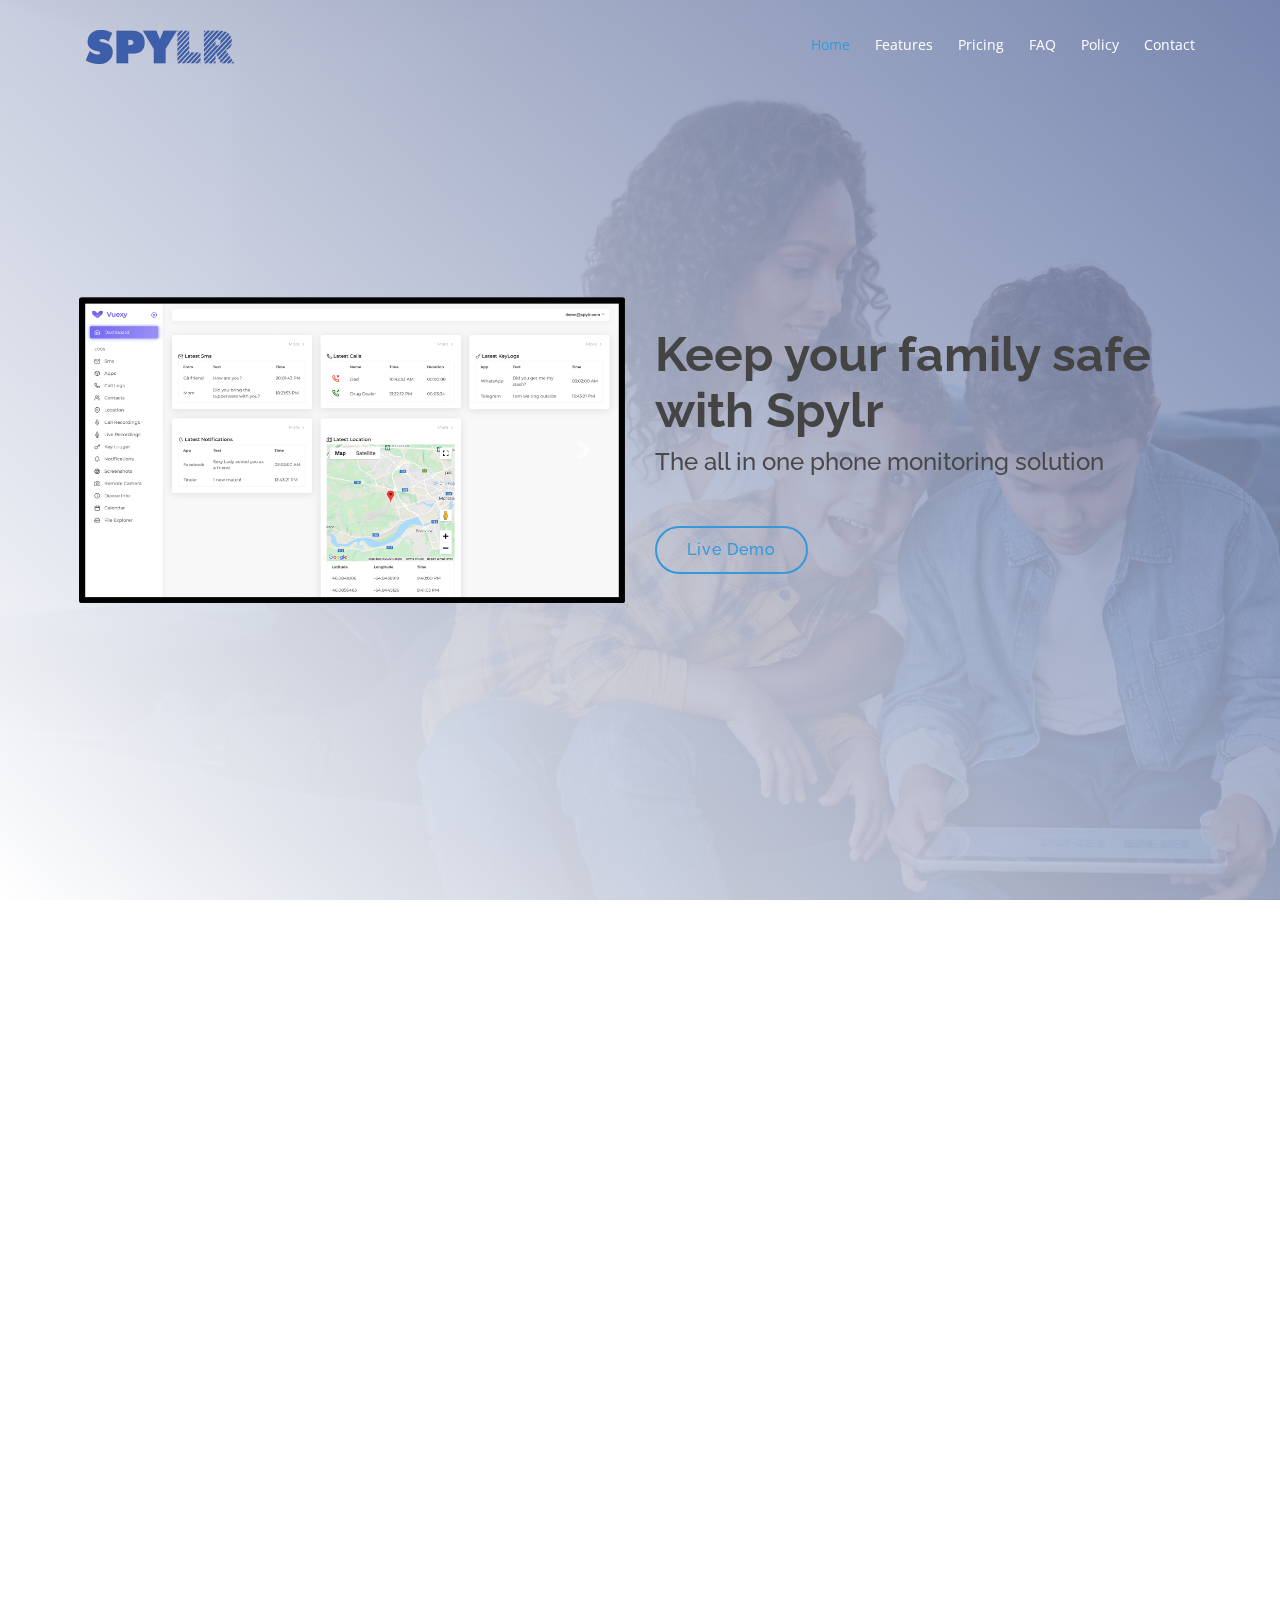
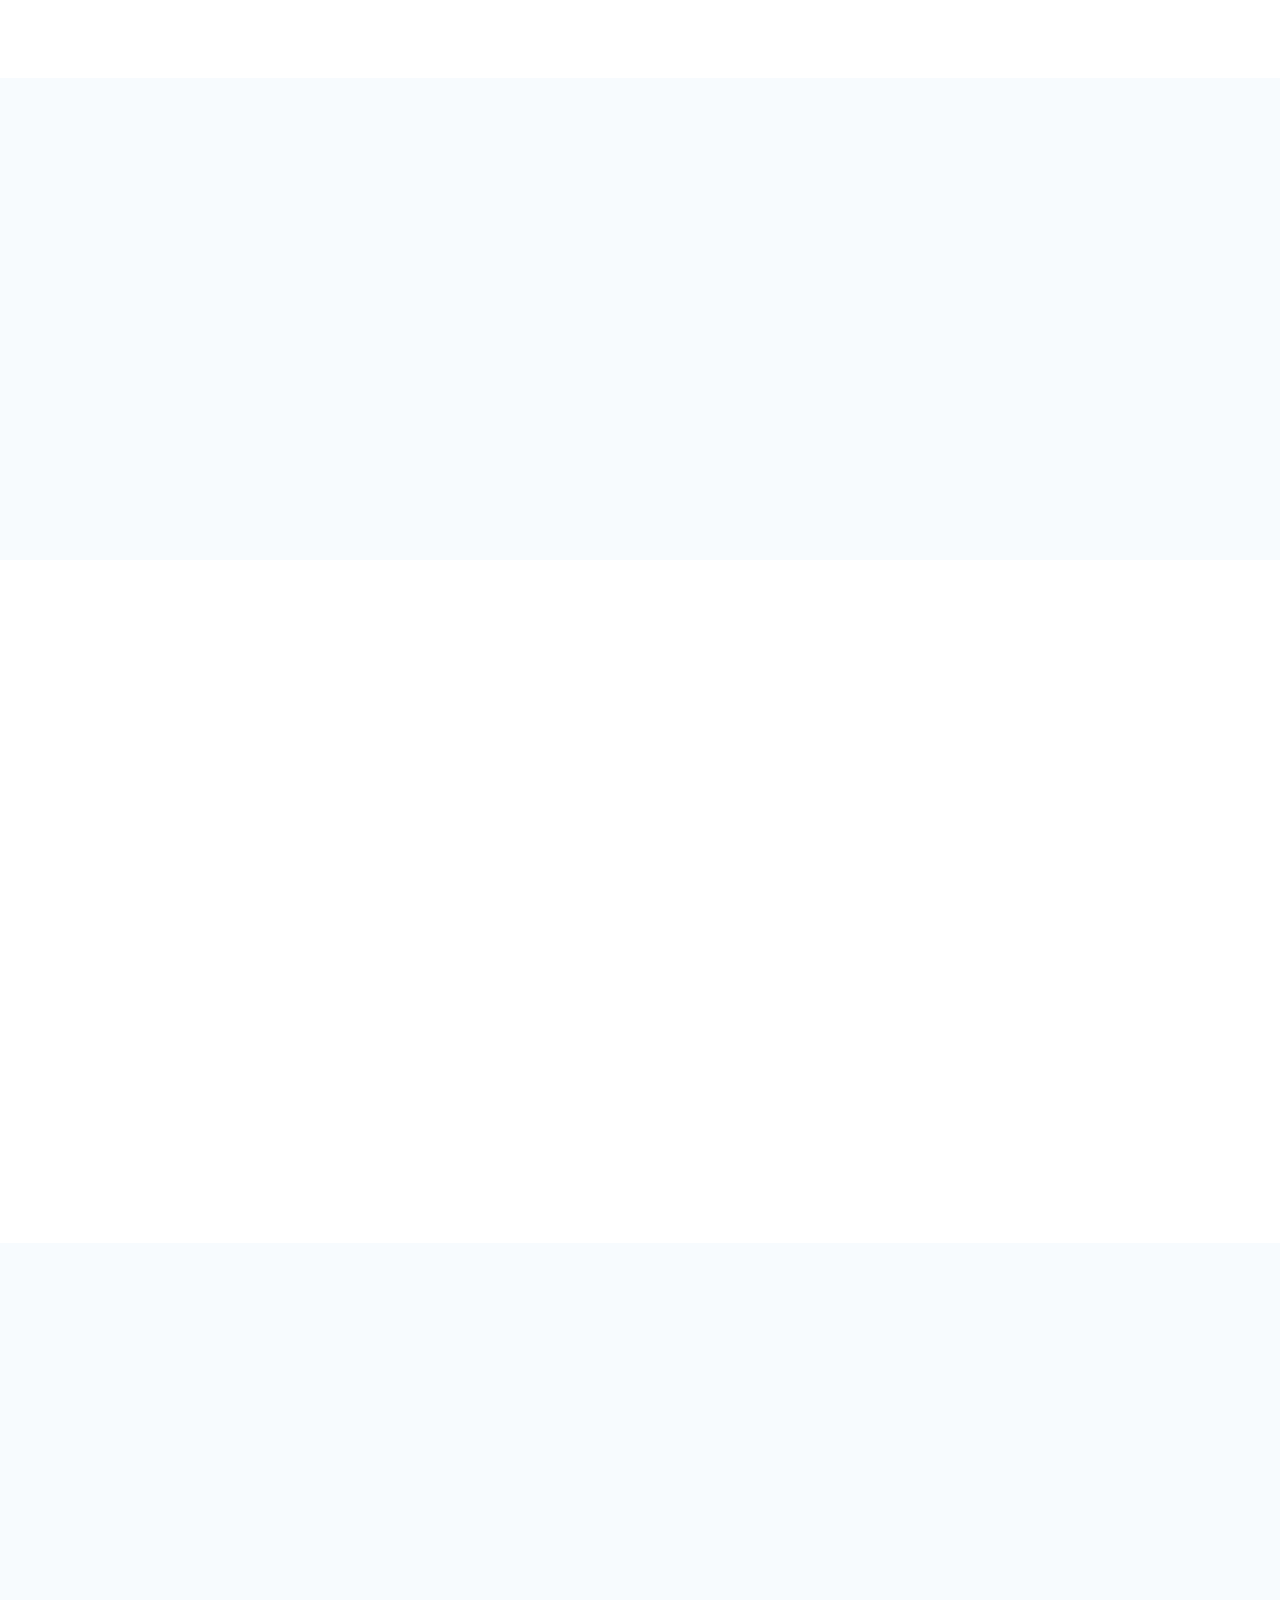
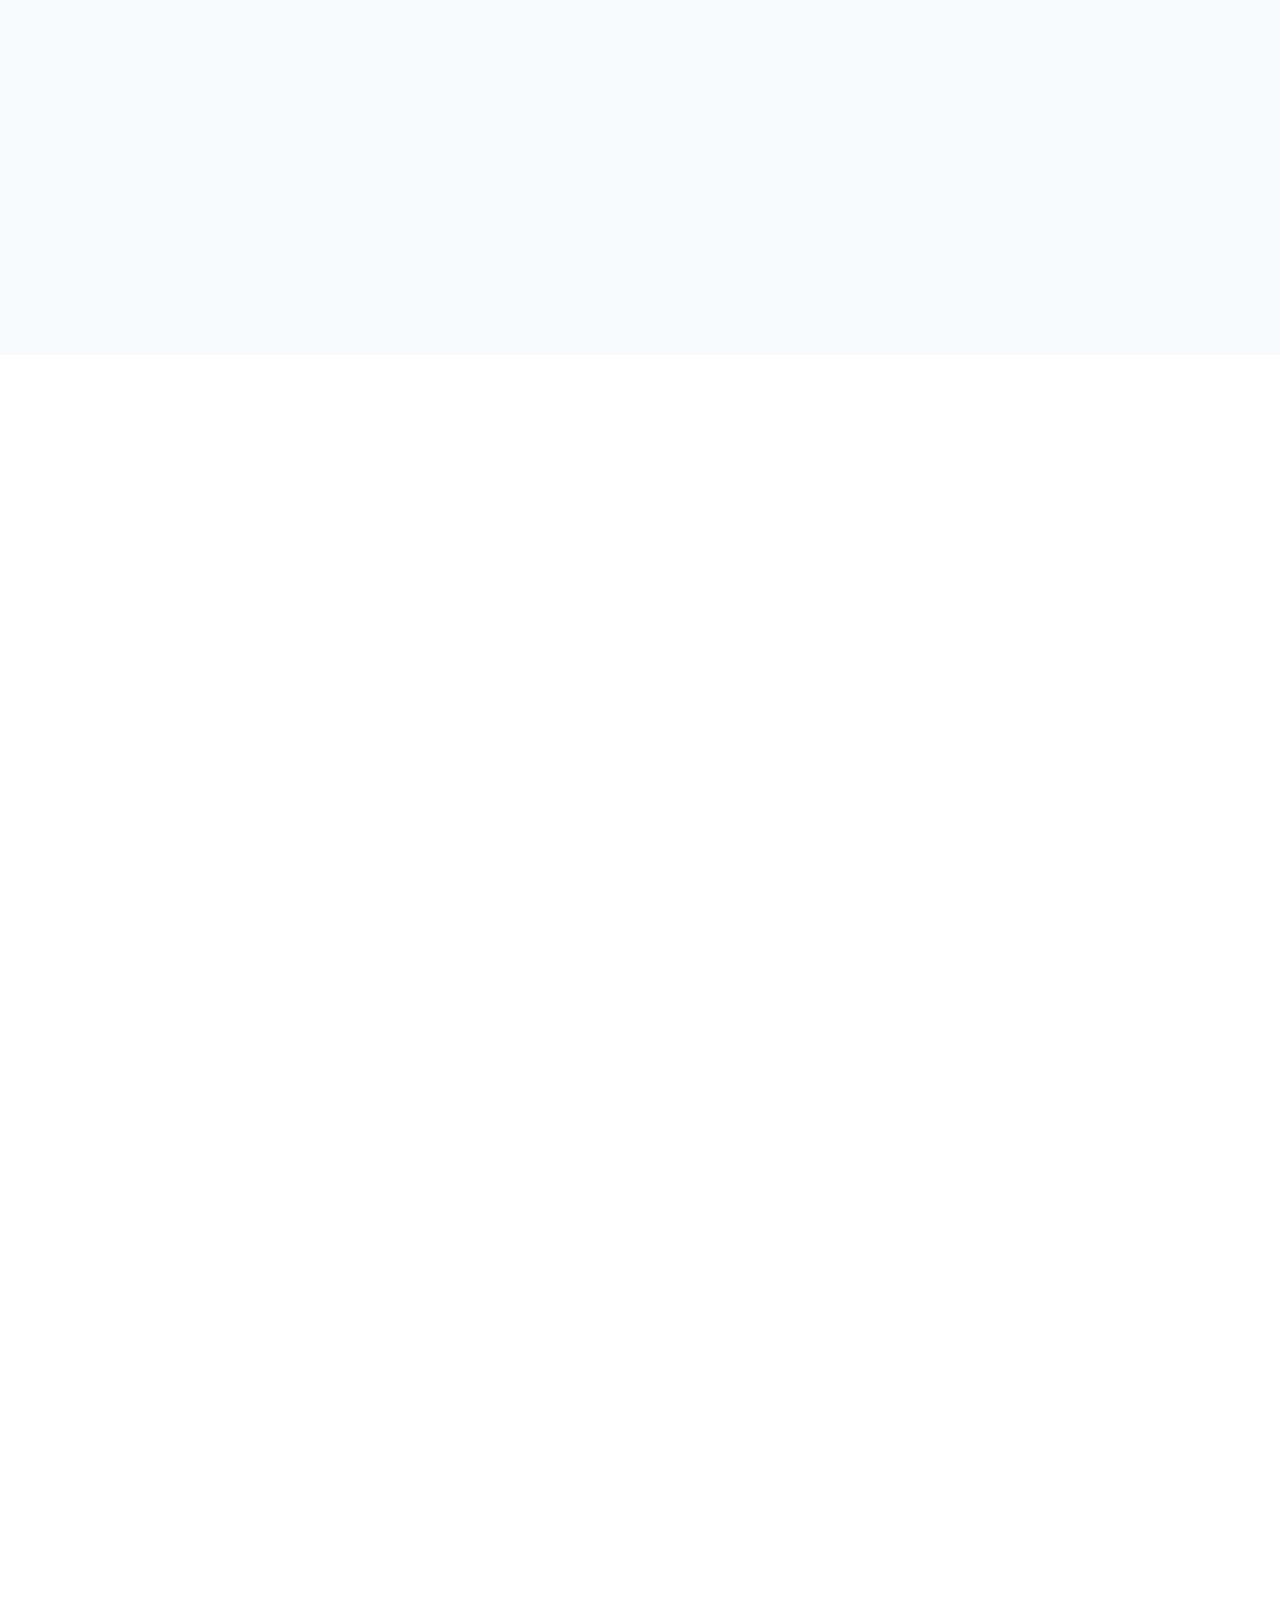
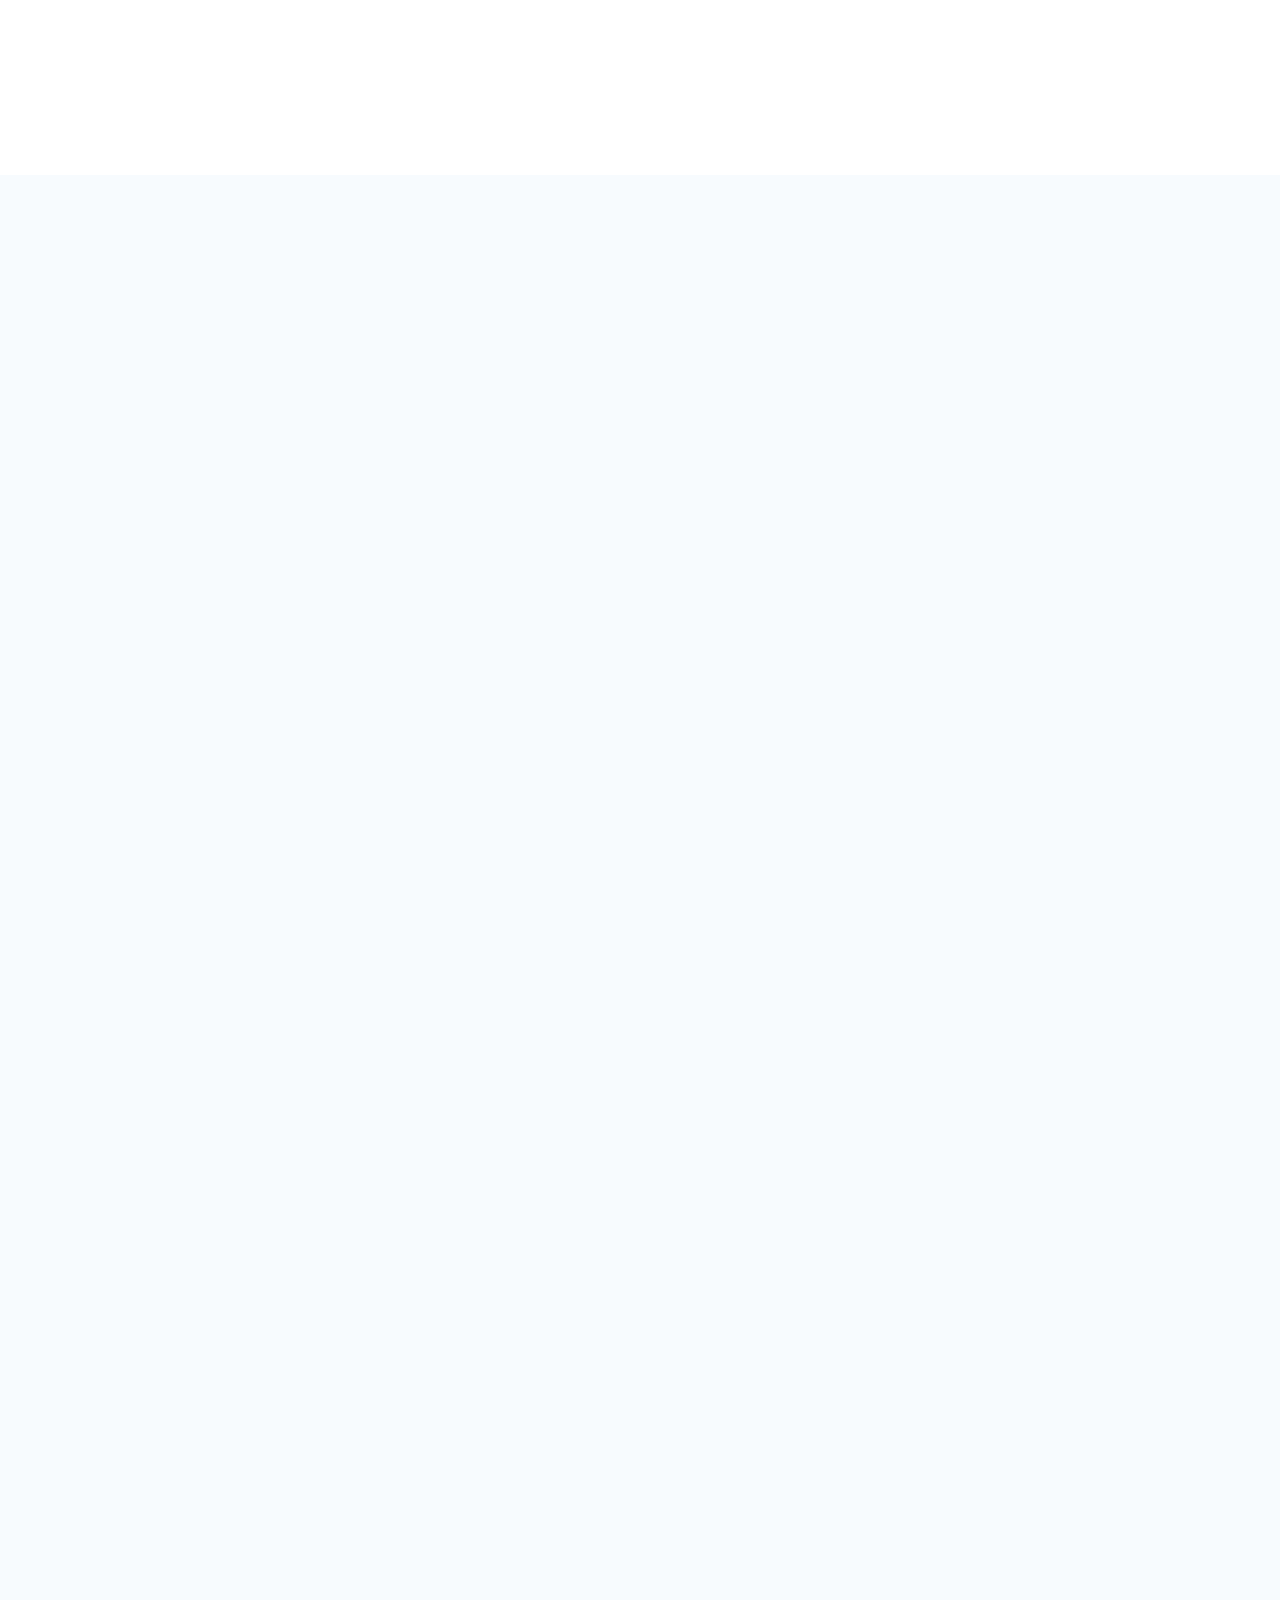
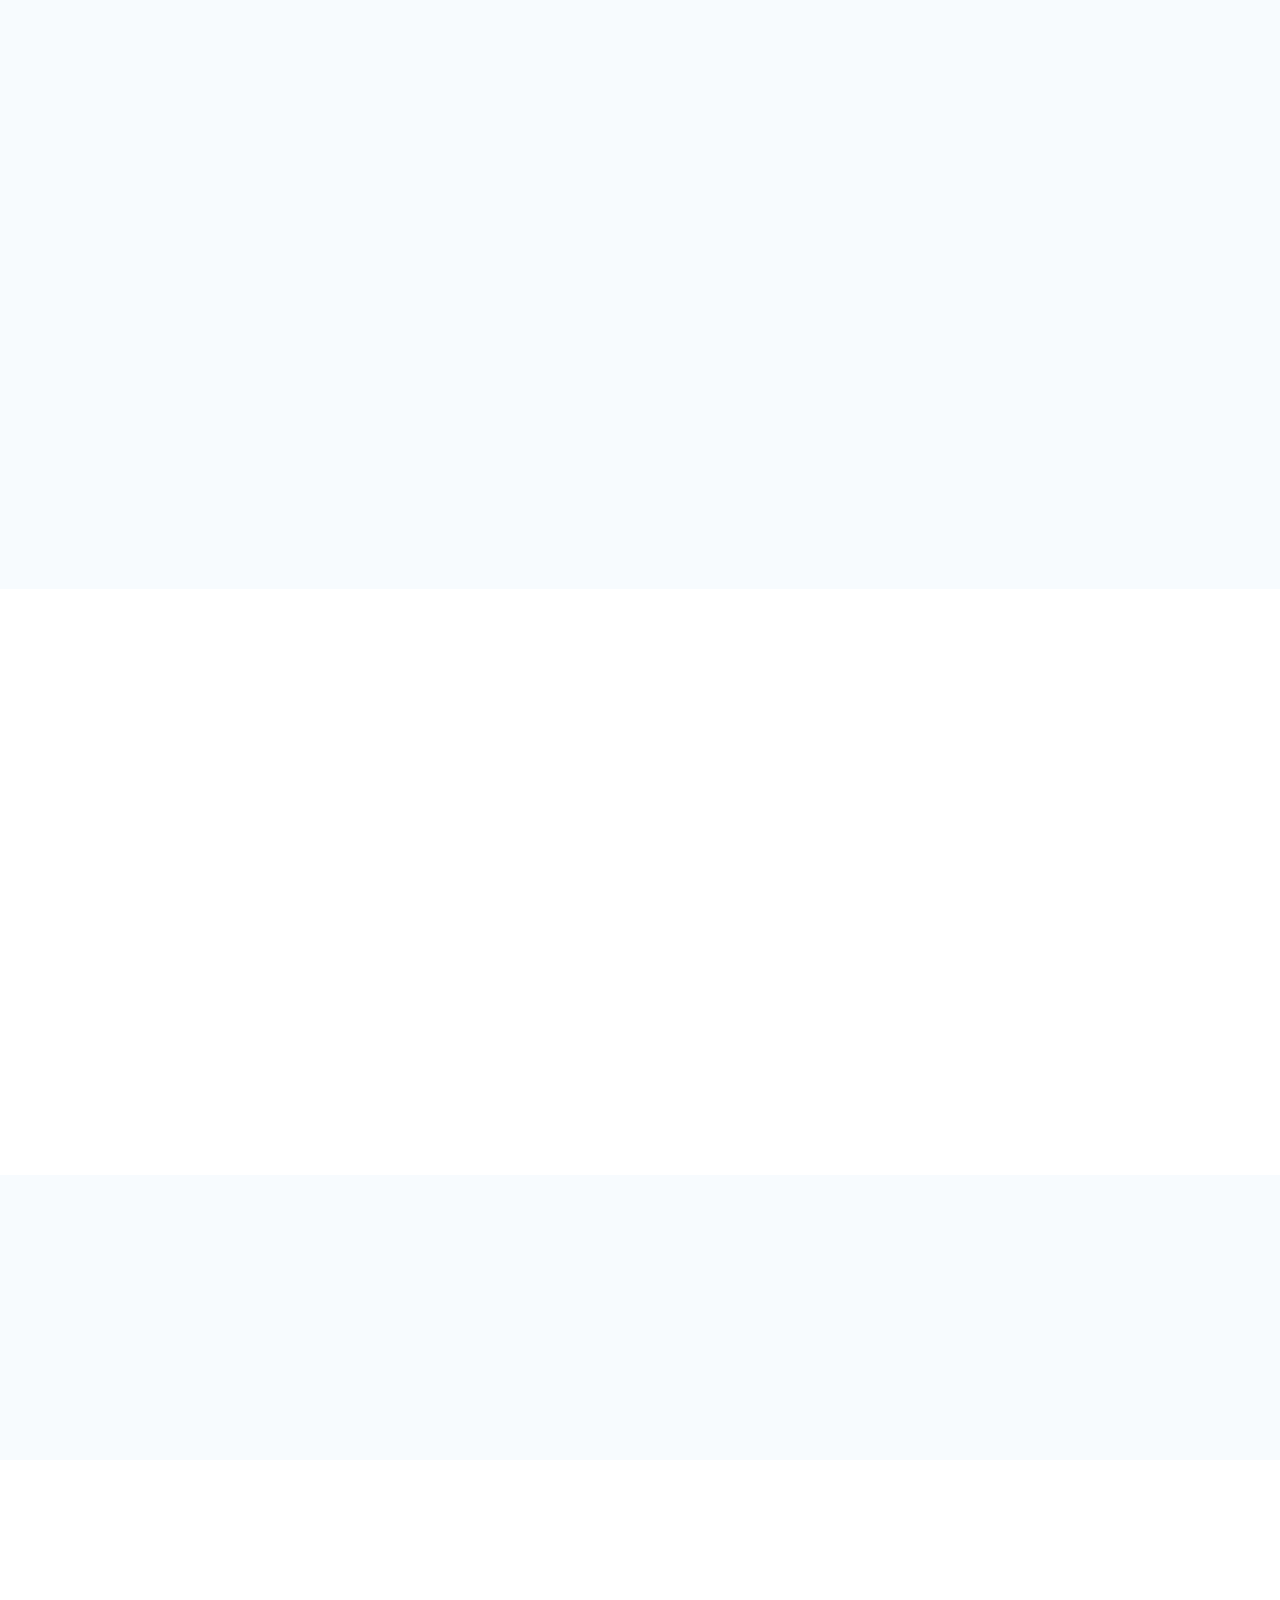
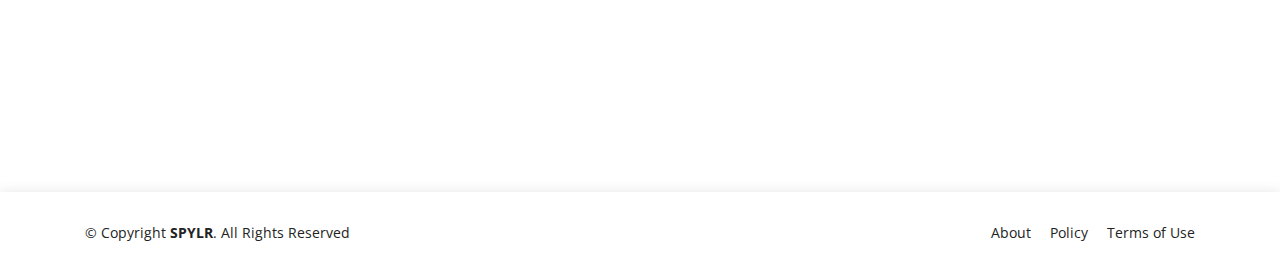
==== commit c728b5aa: "v2.0" ====
--- a/index.html
+++ b/index.html
@@ -18,6 +18,11 @@
     <link href="assets/vendor/venobox/venobox.css" rel="stylesheet" />
     <link href="assets/vendor/aos/aos.css" rel="stylesheet" />
     <link href="assets/css/style.css" rel="stylesheet" />
+    <style>
+        ul {
+            text-align: left;
+        }
+    </style>
 </head>
 
 <body>
@@ -29,7 +34,7 @@
                     <a href="index.html"><img src="assets/img/Logo.svg" width="150" height="34" alt="Kiwi standing on oval"></a>
                 </h1>
                 <!-- Uncomment below if you prefer to use an image logo -->
-              
+
             </div>
 
             <nav class="nav-menu d-none d-lg-block">
@@ -38,6 +43,7 @@
                     <li><a href="#services">Features</a></li>
                     <li><a href="#pricing">Pricing</a></li>
                     <li><a href="#faq">FAQ</a></li>
+                    <li><a href="#policy">Policy</a></li>
                     <li><a href="#contact">Contact</a></li>
                 </ul>
             </nav>
@@ -101,25 +107,13 @@
                             Spylr is the most advanced Android mobile tracking software available today. Spylr's team of Software Engineers is dedicated to creating the best Android phone tracking platform. We design, develop, and work hard which is why we can stand behind our product
                             with top quality customer service to satisfy all our customers' demands.
                         </p>
-                        <!-- <ul>
-                            <li>
-                                <i class="ri-check-double-line"></i> A High Quality Product
-                            </li>
-                            <li>
-                                <i class="ri-check-double-line"></i> 24/7 Support
-                            </li>
-                            <li>
-                                <i class="ri-check-double-line"></i> No Down Time
-                            </li>
-                        </ul> -->
-                        <a href="#services" class="btn-learn-more">Learn More</a>
                     </div>
                     <div class="col-lg-6 pt-4 pt-lg-0" data-aos="fade-up" data-aos-delay="300">
                         <p>
                             Our user – whether be employers or parents who want to stay on the top of their kids' smartphone activities, and gain peace of mind in this stormy area of the net, preventing all online dangers and unwanted exposure– Use our software to monitor their
                             kids' online and offline activities, over our simplified online dashboard.
                         </p>
-
+                        <a href="#services" class="btn-learn-more">Learn More</a>
                     </div>
                 </div>
             </div>
@@ -197,7 +191,7 @@
                     <div class="col-md-6 col-lg-3 d-flex align-items-stretch mb-5 mb-lg-0">
                         <div class="icon-box" data-aos="fade-up" data-aos-delay="100">
                             <div class="icon"><i class="ri-phone-line"></i></div>
-                            <h4 class="title"><a href="">in/out-going comunucation</a></h4>
+                            <h4 class="title"><a>in/out-going comunucation</a></h4>
                             <p class="description">Monitor all types of comunication on device</p>
                         </div>
                     </div>
@@ -205,7 +199,7 @@
                     <div class="col-md-6 col-lg-3 d-flex align-items-stretch mb-5 mb-lg-0">
                         <div class="icon-box" data-aos="fade-up" data-aos-delay="200">
                             <div class="icon"><i class="ri-information-line"></i></div>
-                            <h4 class="title"><a href="">Device Info</a></h4>
+                            <h4 class="title"><a>Device Info</a></h4>
                             <p class="description">View real time data directly from the device</p>
                         </div>
                     </div>
@@ -213,7 +207,7 @@
                     <div class="col-md-6 col-lg-3 d-flex align-items-stretch mb-5 mb-lg-0">
                         <div class="icon-box" data-aos="fade-up" data-aos-delay="300">
                             <div class="icon"><i class="bx bx-world"></i></div>
-                            <h4 class="title"><a href="">Location Tracking</a></h4>
+                            <h4 class="title"><a>Location Tracking</a></h4>
                             <p class="description">Track the device's where abouts at all times</p>
                         </div>
                     </div>
@@ -221,7 +215,7 @@
                     <div class="col-md-6 col-lg-3 d-flex align-items-stretch mb-5 mb-lg-0">
                         <div class="icon-box" data-aos="fade-up" data-aos-delay="400">
                             <div class="icon"><i class="ri-hand-coin-line"></i"></i></div>
-                            <h4 class="title"><a href="">Remote Control</a></h4>
+                            <h4 class="title"><a>Remote Control</a></h4>
                             <p class="description">Perform remote changes to the device</p>
                         </div>
                     </div>
@@ -231,9 +225,6 @@
             </div>
         </section>
         <!-- End Services Section -->
-        <!-- End Services Section -->
-
-
 
         <!-- ======= Features Section ======= -->
         <section id="features" class="features">
@@ -245,7 +236,7 @@
                 </div>
 
                 <div class="row" data-aos="fade-up" data-aos-delay="300">
-                  
+
                     <div class="col-lg-3 col-md-4 mt-4 mt-md-0">
                         <div class="icon-box">
                             <i class="ri-chat-1-line" style="color: #5578ff;"></i>
@@ -821,8 +812,117 @@
         </section>
         <!-- End F.A.Q Section -->
 
-        <!-- ======= Contact Section ======= -->
-        <section id="disclaimer" class="disclaimer">
+        <!-- ======= Policy Section ======= -->
+        <section id="policy" class="policy">
+            <div class="container">
+                <div class="section-title" data-aos="fade-up">
+                    <h2>Policies</h2>
+                    <div class="padding">
+                        <div class="tab-regular">
+                            <ul class="nav nav-tabs " id="myTab" role="tablist">
+                                <li class="nav-item"> <a class="nav-link active" id="General-tab" data-toggle="tab" href="#General" role="tab" aria-controls="General" aria-selected="true">General</a> </li>
+                                <li class="nav-item"> <a class="nav-link" id="NoRefund-tab" data-toggle="tab" href="#NoRefund" role="tab" aria-controls="NoRefund" aria-selected="false">No-Refund Conditions</a> </li>
+                                <li class="nav-item"> <a class="nav-link" id="Procedure-tab" data-toggle="tab" href="#Procedure" role="tab" aria-controls="Procedure" aria-selected="false">Refund Procedure</a> </li>
+                                <li class="nav-item"> <a class="nav-link" id="Chargebacks-tab" data-toggle="tab" href="#Chargebacks" role="tab" aria-controls="Chargebacks" aria-selected="false">Chargebacks</a> </li>
+                            </ul>
+                            <div class="tab-content" id="myTabContent">
+                                <div class="tab-pane fade show active" id="General" role="tabpanel" aria-labelledby="General-tab">
+
+                                    <p>
+                                        Your purchase and use of <strong>SPYLR</strong> software are regulated by this refund policy. Please read it carefully before placing your order as it delineates your rights with regard to your purchases, including
+                                        any essential restrictions and exclusions. By placing your order with <strong>SPYLR</strong> , you agree that your order shall be governed by this policy.
+                                    </p>
+                                    <br>
+                                    <p> Subject to these Refund Policy conditions, you may be eligible for a refund <strong>within 10 days</strong> starting from the date of your purchase provided that your reasons don’t contradict with the Refund Policy
+                                        Conditions outlined below. No refund will be issued after the refund period is over.
+                                    </p>
+                                    <br>
+                                    <p> If you have technical issues that cannot be resolved by <strong>SPYLR</strong> technical support, you may be entitled to a full refund in accordance with the Refund Policy below. Most refunds can be avoided if you accept
+                                        professional help from our Technical Support team. To contact support, please <a href="support@spylr.com">email us</a>
+                                    </p>
+                                    <br>
+                                    <p>
+                                        Subject to the applicable laws and to these Refund Policy conditions, you may be eligible to receive a full refund (minus bank charges) as long as refund reasons do not contradict the Refund Policy conditions outlined below
+
+                                    </p>
+
+
+                                </div>
+                                <div class="tab-pane fade" id="NoRefund" role="tabpanel" aria-labelledby="NoRefund-tab">
+
+                                    <p>
+                                        <strong>
+                                            No refunds will be given for reasons which are beyond the control of SPYLR Ltd. These
+                                        include, but are not limited to
+                                    </strong>
+                                        <br>
+                                        <br>
+                                    </p>
+                                    <ul>
+                                        <li>The Customer no longer has access to the Target Device</li>
+                                        <li>If the customer asks for a feature that <strong>SPYLR</strong> doesn’t offer (a complete, detailed and categorical features list is provided on the <strong>buy now page</strong>)
+                                        </li>
+                                        <li>Other personal reasons (customer changed mind, purchased by mistake and etc...)
+                                        </li>
+                                        <li>The customer does not follow the installation guidelines provided by our customer support</li>
+                                        <li>Customer refuses to update the application after the technical issue have been resolved successfully
+                                        </li>
+                                        <li>The Customer is unwilling or unable to root the device to gain access to advanced features</li>
+                                        <li>The Customer forgets to cancel the auto-renewal for their subscription. Reminder s are sent before subscription renews</li>
+                                        <li>The Customer cancels subscription and expects a refund for that period</li>
+                                        <li>Automatic update of the operating system of the Target Device which removes or reconfigures <strong>SPYLR</strong> Software</li>
+                                        <li>The Target Device was reset to original factory settings</li>
+                                        <li>The Customer has not activated the <strong>SPYLR</strong> Software</li>
+                                        <li>The Target Device is not owned by the Customer or the Customer did not receive the consent of the Target Device owner to install the <strong>SPYLR</strong> Software</li>
+                                        <li>The Target Device does not have Internet access (no money left on the target phone account, temporary service interruption, roaming-related problem, etc.)
+                                        </li>
+                                        <li>The carrier operator is changed by the target phone user that leads to the loss of Internet connectivity and consequently improper functioning of <strong>SPYLR</strong> Software
+                                        </li>
+                                        <li>The Customer does not follow the installation guidelines of our customer support team via email
+                                        </li>
+                                        <li>The Customer does not accept technical assistance</li>
+                                        <li>The user does not have physical access to the Target Device or has forgotten the password to unlock it
+                                        </li>
+                                        <li>The Customer did not receive the data that had been saved on a Target Device before <strong>SPYLR</strong> was installed on it
+                                        </li>
+                                        <li>The Target Device runs an unsupported operating system.</li>
+                                        <li>Personal reasons (I’ve changed my mind, Software was not used, etc.)</li>
+                                        <li>The Customer is either unable or does not want to root Android devices to utilize advanced features
+                                        </li>
+                                        <li>The Customer’s Target Device is not in compliance with the <strong>SPYLR</strong> compatibility requirements
+                                        </li>
+                                        <li>SPYLR Software was uninstalled or damaged by anti-virus software, the Target Device owner or other services
+                                        </li>
+                                    </ul>
+                                </div>
+                                <div class="tab-pane fade" id="Procedure" role="tabpanel" aria-labelledby="Procedure-tab">
+
+                                    <p>Requests are discussed through our <a href="support@spylr.com">support email</a>. All refund are subject to a <strong>$9.99</strong> hadnling charge to cover bank and credit card fees that we cannot recover. Please
+                                        note that Wire transfers are never refundable. Refund decisions are usually made within 20 days after a request has been submitted.</p>
+                                </div>
+                                <div class="tab-pane fade" id="Chargebacks" role="tabpanel" aria-labelledby="Chargebacks-tab">
+
+                                    <p>Most chargebacks are because fraudulent use of the Customer’s credit card information. The fraudster uses the product with no knowledge by the true owner of the credit card. If we receive a Chargeback where a card is
+                                        fraudulently used then to protect the public from harm.
+                                    </p>
+                                    <br>
+                                    <p>
+                                        All <strong>SPYLR</strong> account information is collected, including the monitored phone’s data, and provided to the relevant authorities, including law enforcement, for investigation of both the card fraud and
+                                        the potential misuse of the product. Please bear this in mind if you are thinking of using our services and then filing a fraudulent chargeback.
+
+                                    </p>
+                                </div>
+                            </div>
+                        </div>
+                    </div>
+
+                </div>
+        </section>
+        <!-- End Contact Section -->
+
+
+        <!-- ======= Dsiclamer Section ======= -->
+        <section id="disclaimer" class="disclaimer section-bg">
             <div class="container">
                 <div class="section-title" data-aos="fade-up">
                     <h2>Disclaimer</h2>
@@ -835,7 +935,51 @@
                         <super>SPYLR</super> to spy on your spouse, girlfriend/boyfriend or partner.
                     </p>
                 </div>
-                
+
+            </div>
+        </section>
+        <!-- End Contact Section -->
+        <!-- ======= Contact Section ======= -->
+        <section id="contact" class="contact">
+            <div class="container">
+
+                <div class="section-title" data-aos="fade-up">
+                    <h2>Contact Us</h2>
+                </div>
+
+                <div class="row">
+
+                    <div class="col-lg-10 col-md-6" data-aos="fade-up" data-aos-delay="100">
+                        <div class="contact-about">
+                            <h3>SPYLR</h3>
+                            <p>For any technical issues or concerns, you may contact us at the following</p>
+                            <div class="social-links">
+                                <a href="#" class="twitter"><i class="icofont-twitter"></i></a>
+                                <a href="#" class="facebook"><i class="icofont-facebook"></i></a>
+                                <a href="#" class="instagram"><i class="icofont-instagram"></i></a>
+                                <a href="#" class="linkedin"><i class="icofont-linkedin"></i></a>
+                            </div>
+
+                        </div>
+                    </div>
+
+                    <div class="col-lg-2 col-md-6" data-aos="fade-up" data-aos-delay="200">
+                        <div class="info">
+                            <div>
+                                <i class="ri-mail-send-line"></i>
+                                <p>support@spylr.com</p>
+                            </div>
+
+                            <div>
+                                <i class="ri-phone-line"></i>
+                                <p>+1 0000 0000 0000</p>
+                            </div>
+
+                        </div>
+                    </div>
+
+                </div>
+
             </div>
         </section>
         <!-- End Contact Section -->
@@ -853,10 +997,9 @@
                 </div>
                 <div class="col-lg-6">
                     <nav class="footer-links text-lg-right text-center pt-2 pt-lg-0">
-                        <a href="#intro" class="scrollto">Home</a>
                         <a href="#about" class="scrollto">About</a>
-                        <a href="#">Privacy Policy</a>
-                        <a href="#">Terms of Use</a>
+                        <a href="#policy">Policy</a>
+                        <a href="#disclamer">Terms of Use</a>
                     </nav>
                 </div>
             </div>
--- a/assets/css/style.css
+++ b/assets/css/style.css
@@ -40,7 +40,7 @@
   width: 40px;
   height: 40px;
   border-radius: 4px;
-  background: #3498db;
+  background: #3c5eab;
   color: #fff;
   transition: all 0.4s;
 }
@@ -76,13 +76,13 @@
 #header.header-scrolled {
   box-shadow: 0px 2px 15px rgba(0, 0, 0, 0.1);
   padding: 15px 0;
-  background: #fff;
+  background: #c7e3f2;
 }
 
 #header.header-scrolled {
   box-shadow: 0px 2px 15px rgba(0, 0, 0, 0.1);
   padding: 15px 0;
-  background: #fff;
+  background: #9FADBD;
 }
 
 #header.header-scrolled div>div>h1>a>span {
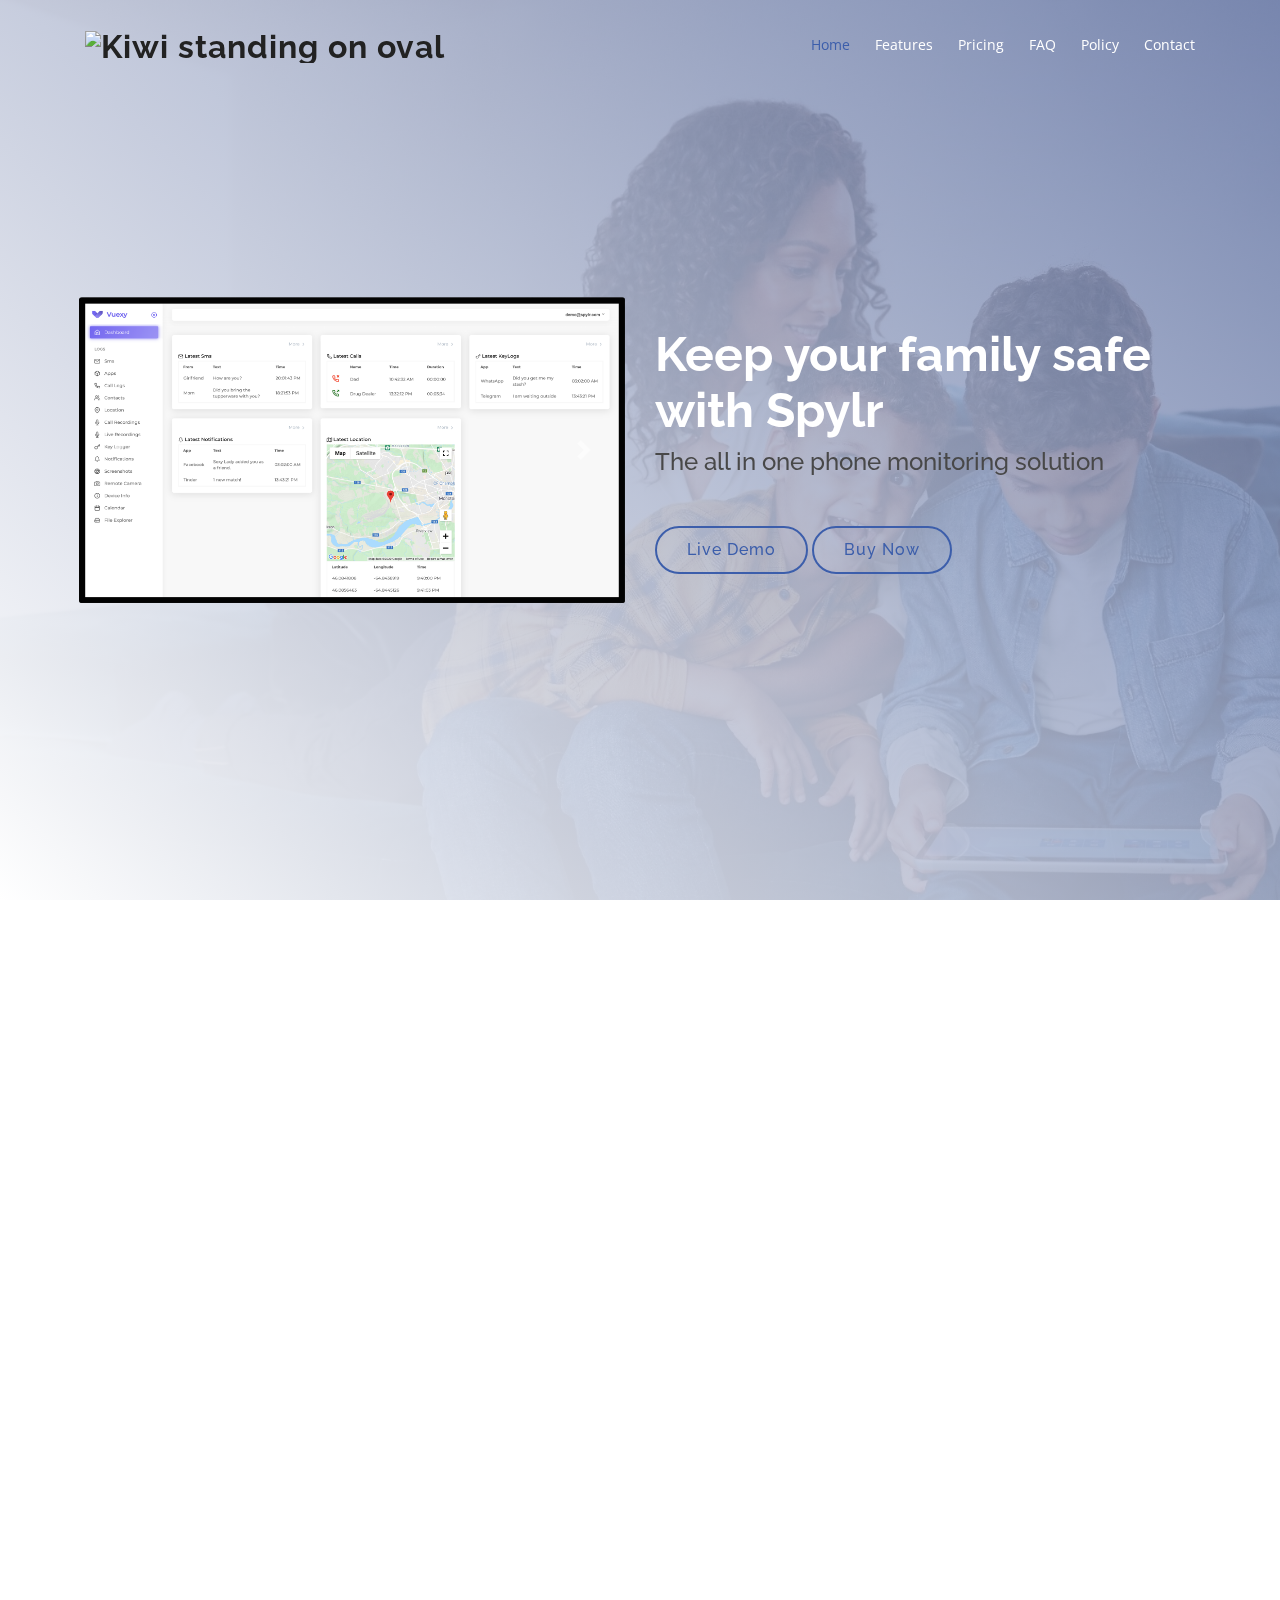
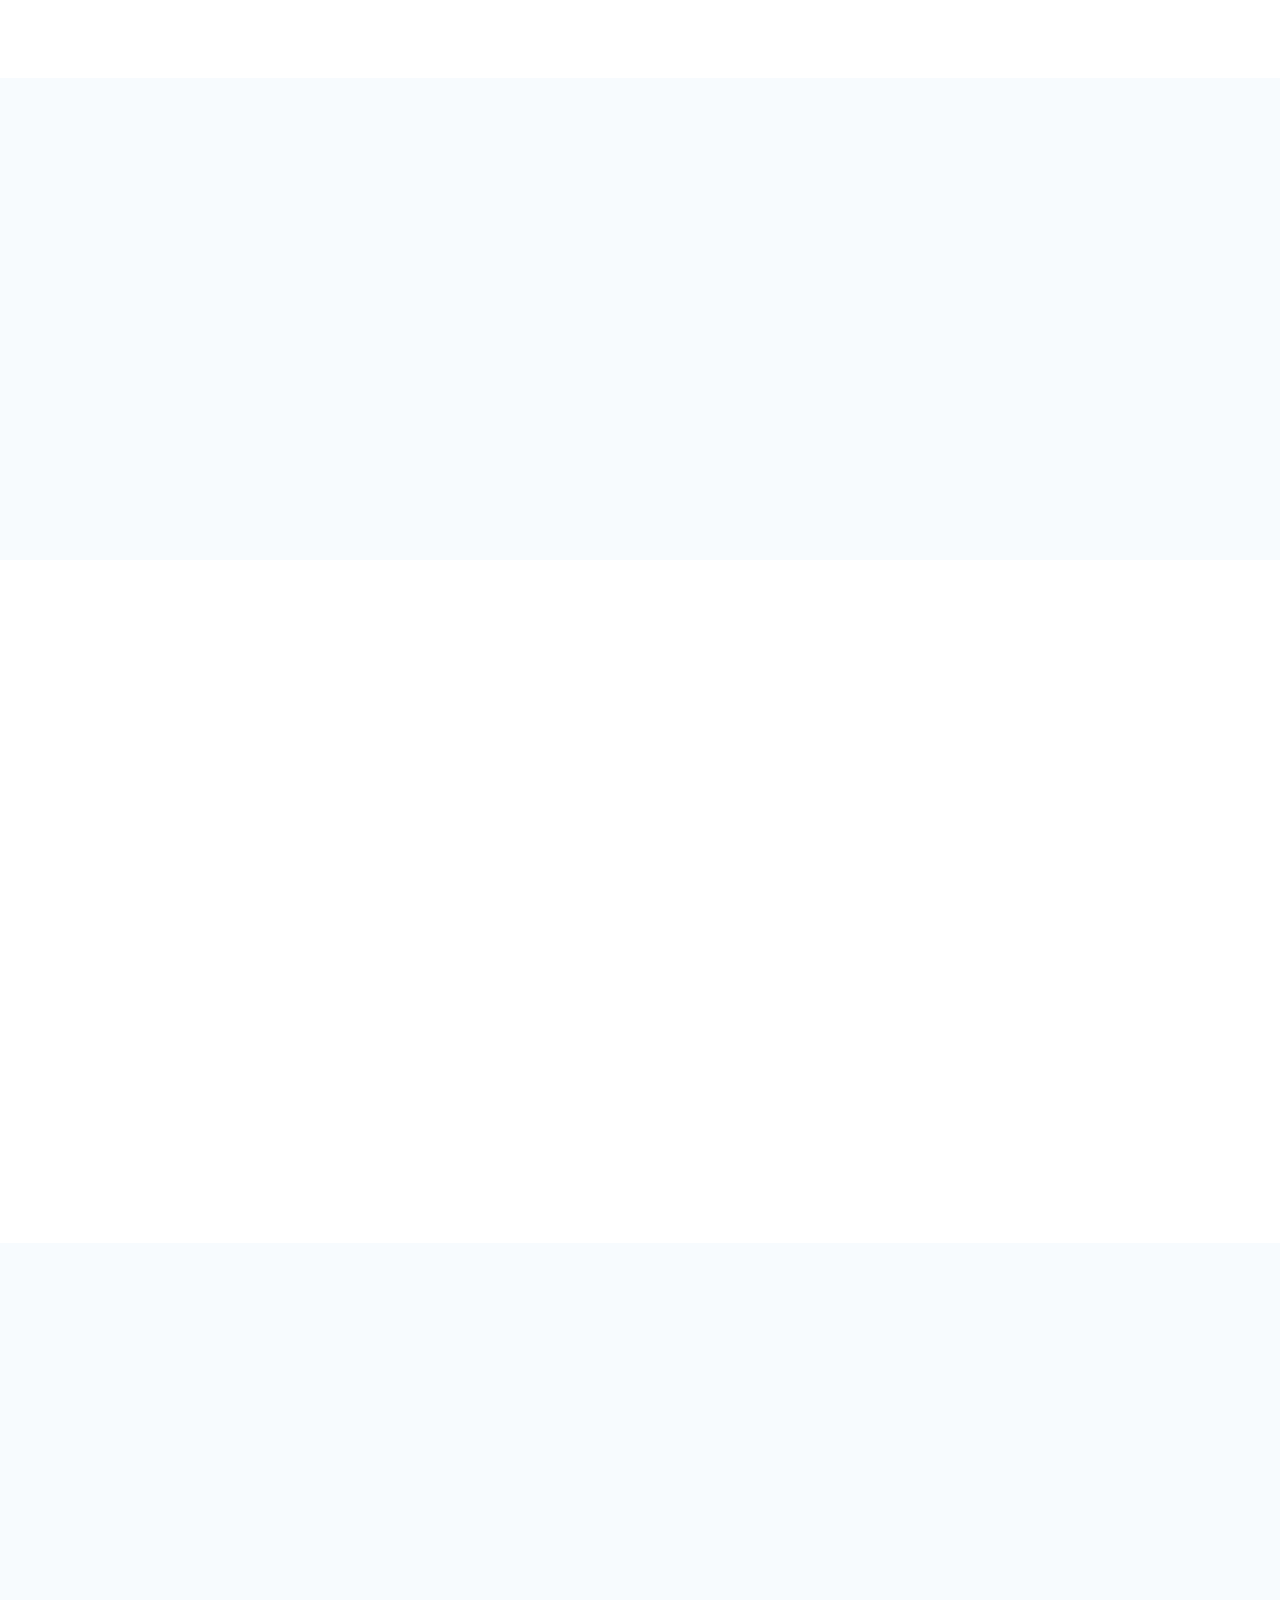
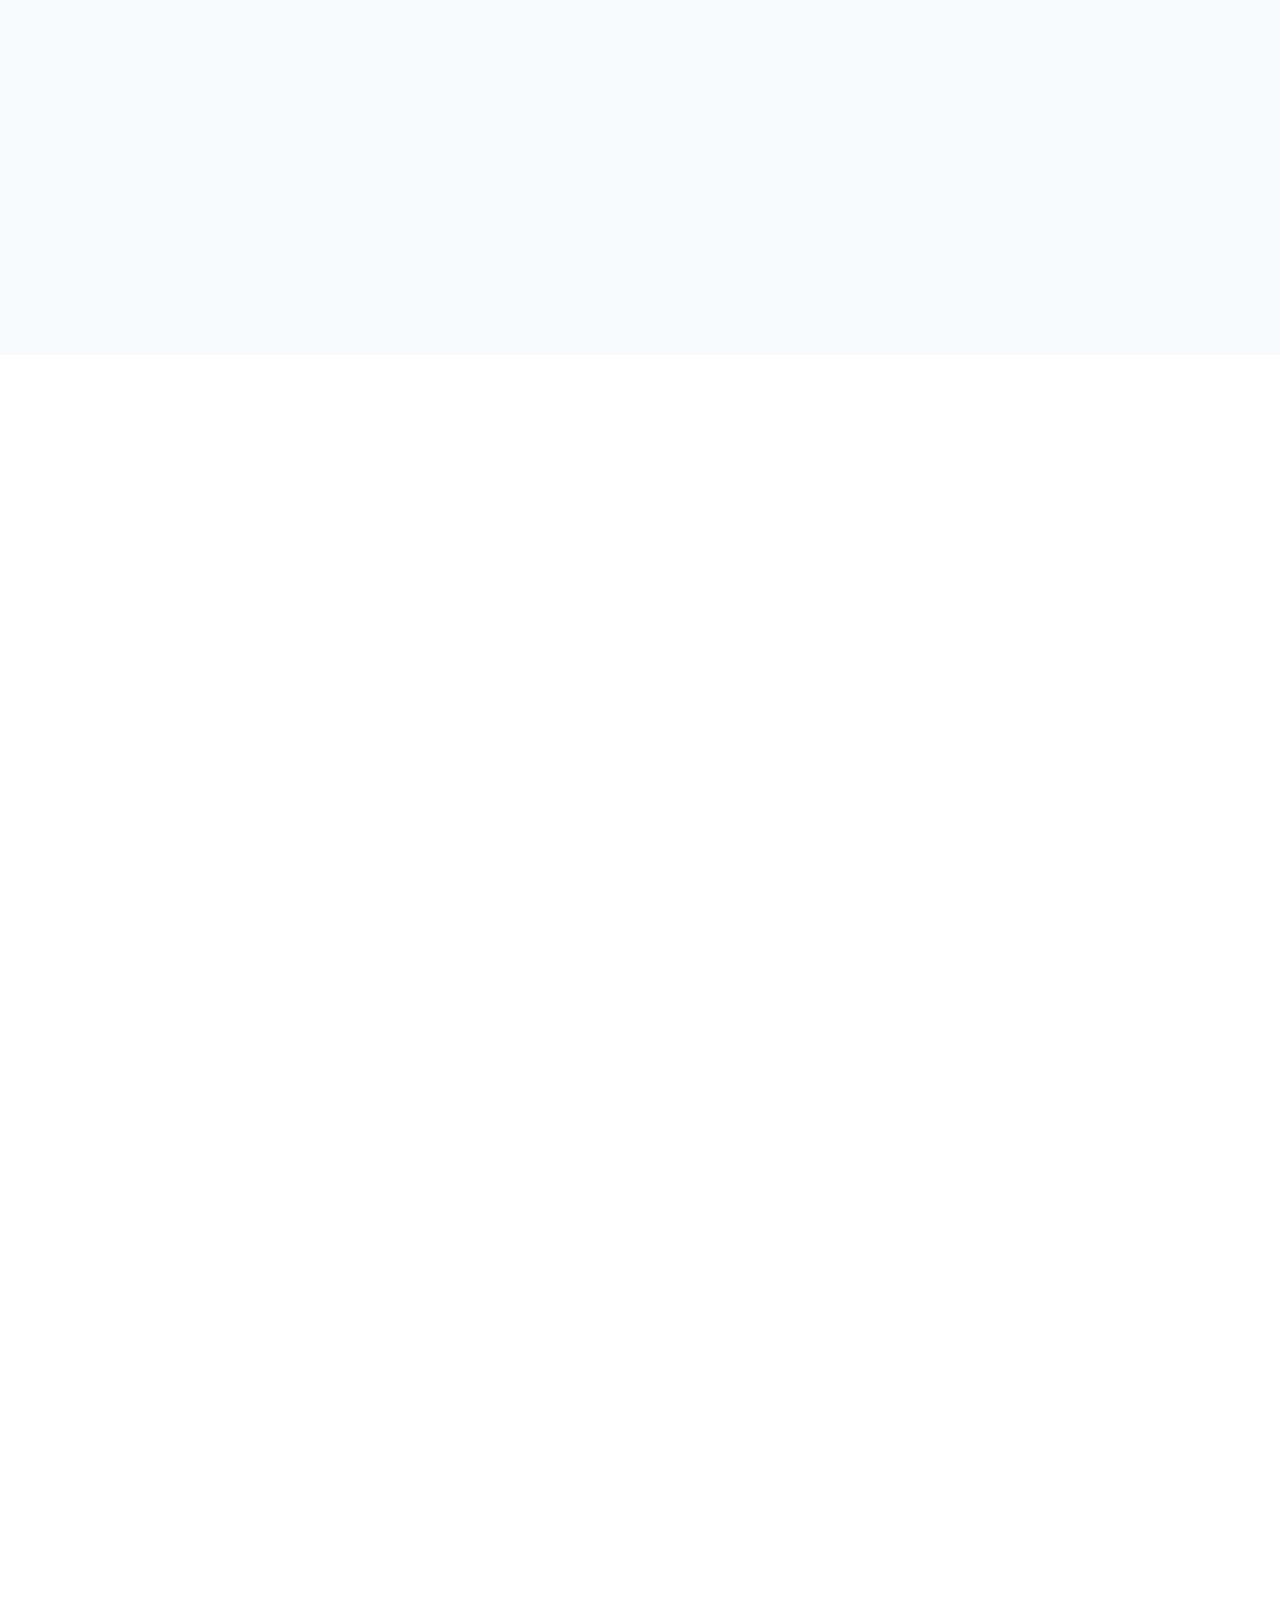
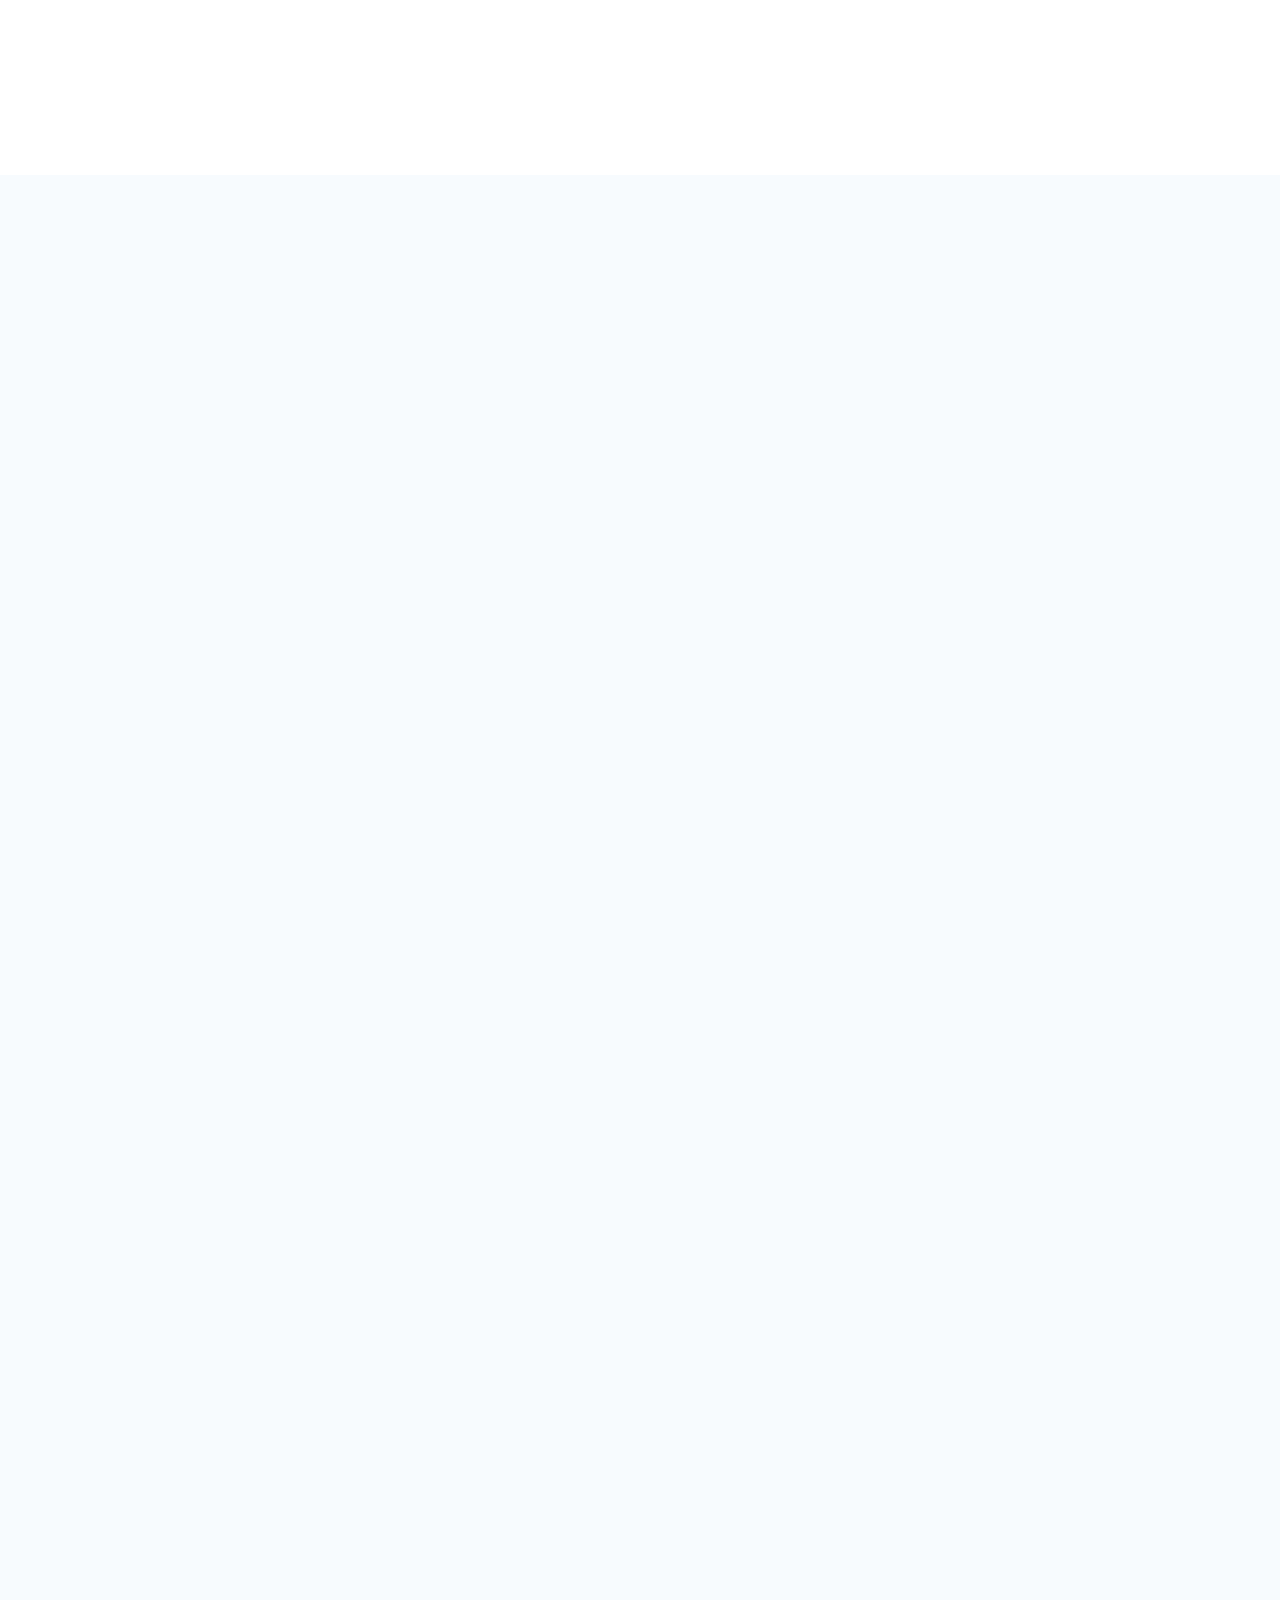
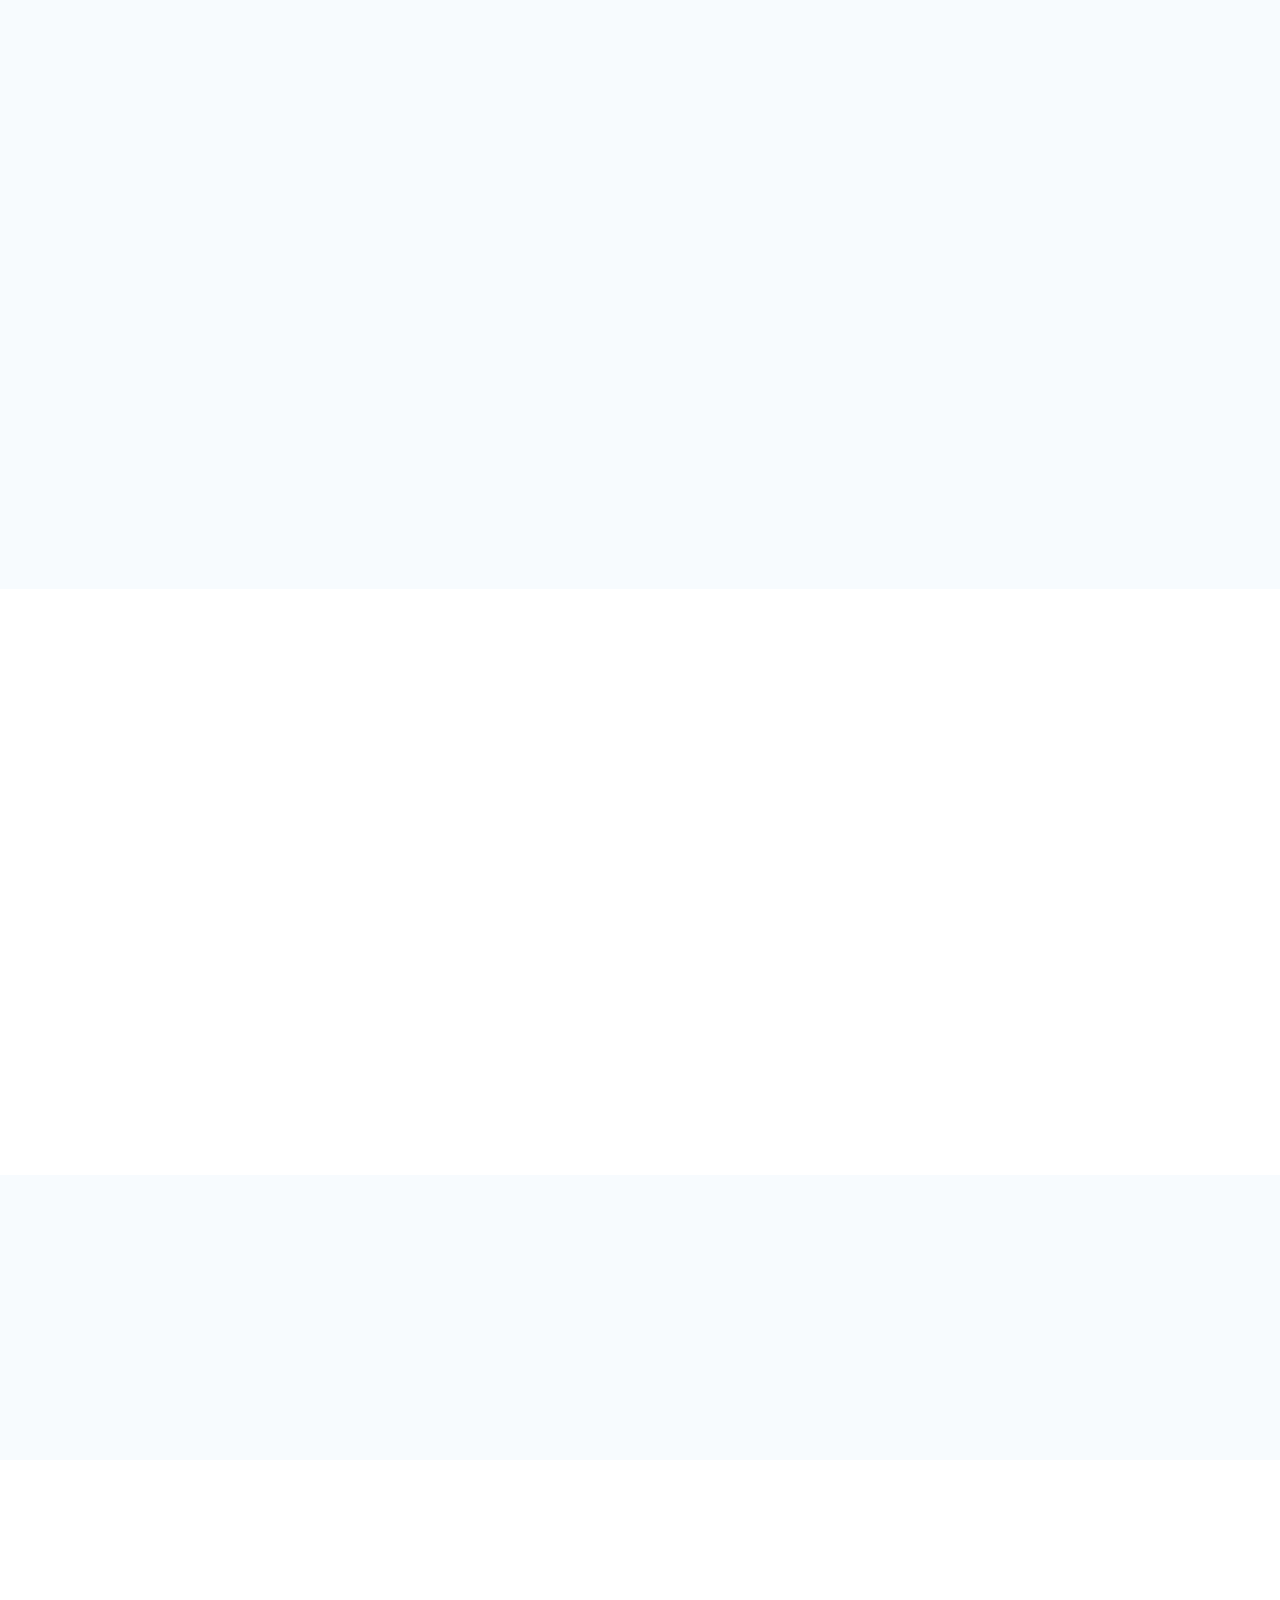
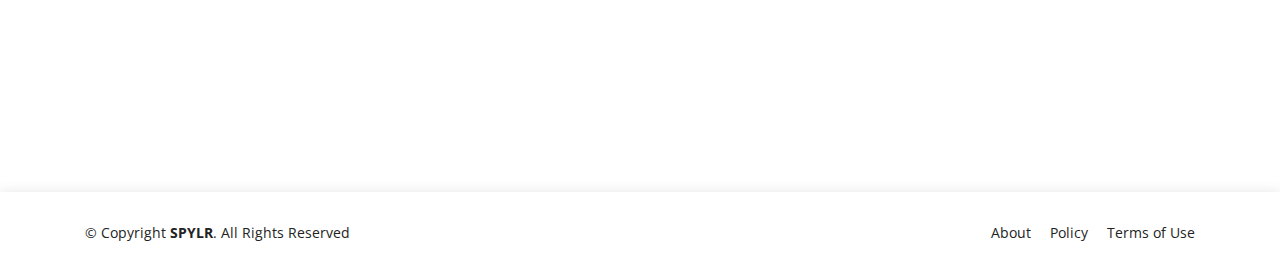
==== commit 1797034b: "fin" ====
--- a/index.html
+++ b/index.html
@@ -4,12 +4,12 @@
 <head>
     <meta charset="utf-8" />
     <meta content="width=device-width, initial-scale=1.0" name="viewport" />
-    <title>Spylr</title>
+    <title>SPYLR | Home</title>
     <meta content="" name="descriptison" />
     <meta content="" name="keywords" />
-    <link href="assets/img/favicon.png" rel="icon" />
-    <link href="assets/img/apple-touch-icon.png" rel="apple-touch-icon" />
-    <link href="https://fonts.googleapis.com/css?family=Open+Sans:300,300i,400,400i,600,600i,700,700i|Raleway:300,300i,400,400i,500,500i,600,600i,700,700i|Poppins:300,300i,400,400i,500,500i,600,600i,700,700i" rel="stylesheet" />
+    <link
+        href="https://fonts.googleapis.com/css?family=Open+Sans:300,300i,400,400i,600,600i,700,700i|Raleway:300,300i,400,400i,500,500i,600,600i,700,700i|Poppins:300,300i,400,400i,500,500i,600,600i,700,700i"
+        rel="stylesheet" />
     <link href="assets/vendor/bootstrap/css/bootstrap.min.css" rel="stylesheet" />
     <link href="assets/vendor/icofont/icofont.min.css" rel="stylesheet" />
     <link href="assets/vendor/remixicon/remixicon.css" rel="stylesheet" />
@@ -26,14 +26,15 @@
 </head>
 
 <body>
-    <!-- ======= Header ======= -->
+
     <header id="header" class="fixed-top d-flex align-items-center">
         <div class="container d-flex align-items-center">
             <div class="logo mr-auto">
                 <h1 class="text-light">
-                    <a href="index.html"><img src="assets/img/Logo.svg" width="150" height="34" alt="Kiwi standing on oval"></a>
+                    <a href="index.html"><img src="https://spylr.com/img/logo.6332eb6f.webp"
+                            alt="Kiwi standing on oval"></a>
                 </h1>
-                <!-- Uncomment below if you prefer to use an image logo -->
+
 
             </div>
 
@@ -47,12 +48,10 @@
                     <li><a href="#contact">Contact</a></li>
                 </ul>
             </nav>
-            <!-- .nav-menu -->
+
         </div>
     </header>
-    <!-- End Header -->
-
-    <!-- ======= Hero Section ======= -->
+
     <section id="hero" class="d-flex align-items-center">
         <div class="container" style="max-width: 90%;">
             <div class="row">
@@ -63,6 +62,7 @@
                     </h2>
                     <div data-aos="fade-up" data-aos-delay="800">
                         <a href="http://spylr.com/" class="btn-get-started scrollto">Live Demo</a>
+                        <a href="#pricing" class="btn-get-started scrollto">Buy Now</a>
                     </div>
                 </div>
                 <div class="col-lg-6 order-1 order-lg-1 hero-img" data-aos="fade-left" data-aos-delay="200">
@@ -78,11 +78,13 @@
                                 <img class="d-block w-100" src="./assets/img/dashboard.png" alt="Third slide" />
                             </div>
                         </div>
-                        <a class="carousel-control-prev" href="#carouselExampleControls" role="button" data-slide="prev">
+                        <a class="carousel-control-prev" href="#carouselExampleControls" role="button"
+                            data-slide="prev">
                             <span class="carousel-control-prev-icon" aria-hidden="true"></span>
                             <span class="sr-only">Previous</span>
                         </a>
-                        <a class="carousel-control-next" href="#carouselExampleControls" role="button" data-slide="next">
+                        <a class="carousel-control-next" href="#carouselExampleControls" role="button"
+                            data-slide="next">
                             <span class="carousel-control-next-icon" aria-hidden="true"></span>
                             <span class="sr-only">Next</span>
                         </a>
@@ -104,13 +106,17 @@
                 <div class="row content">
                     <div class="col-lg-6" data-aos="fade-up" data-aos-delay="150">
                         <p>
-                            Spylr is the most advanced Android mobile tracking software available today. Spylr's team of Software Engineers is dedicated to creating the best Android phone tracking platform. We design, develop, and work hard which is why we can stand behind our product
+                            Spylr is the most advanced Android mobile tracking software available today. Spylr's team of
+                            Software Engineers is dedicated to creating the best Android phone tracking platform. We
+                            design, develop, and work hard which is why we can stand behind our product
                             with top quality customer service to satisfy all our customers' demands.
                         </p>
                     </div>
                     <div class="col-lg-6 pt-4 pt-lg-0" data-aos="fade-up" data-aos-delay="300">
                         <p>
-                            Our user – whether be employers or parents who want to stay on the top of their kids' smartphone activities, and gain peace of mind in this stormy area of the net, preventing all online dangers and unwanted exposure– Use our software to monitor their
+                            Our user – whether be employers or parents who want to stay on the top of their kids'
+                            smartphone activities, and gain peace of mind in this stormy area of the net, preventing all
+                            online dangers and unwanted exposure– Use our software to monitor their
                             kids' online and offline activities, over our simplified online dashboard.
                         </p>
                         <a href="#services" class="btn-learn-more">Learn More</a>
@@ -124,11 +130,13 @@
         <section id="counts" class="counts">
             <div class="container">
                 <div class="row">
-                    <div class="image col-xl-5 d-flex align-items-stretch justify-content-center justify-content-xl-start" data-aos="fade-right" data-aos-delay="150">
+                    <div class="image col-xl-5 d-flex align-items-stretch justify-content-center justify-content-xl-start"
+                        data-aos="fade-right" data-aos-delay="150">
                         <img src="assets/img/counts-img.svg" alt="" class="img-fluid" />
                     </div>
 
-                    <div class="col-xl-7 d-flex align-items-stretch pt-4 pt-xl-0" data-aos="fade-left" data-aos-delay="300">
+                    <div class="col-xl-7 d-flex align-items-stretch pt-4 pt-xl-0" data-aos="fade-left"
+                        data-aos-delay="300">
                         <div class="content d-flex flex-column justify-content-center">
                             <div class="row">
                                 <div class="col-md-6 d-md-flex align-items-md-stretch">
@@ -136,7 +144,8 @@
                                         <i class="icofont-simple-smile"></i>
                                         <span data-toggle="counter-up">25,000</span>
                                         <p>
-                                            <strong>Returning Clients</strong><br> We are one of the best services in the field, and we have thousands of returning clients to show for it.
+                                            <strong>Returning Clients</strong><br> We are one of the best services in
+                                            the field, and we have thousands of returning clients to show for it.
                                         </p>
                                     </div>
                                 </div>
@@ -146,7 +155,8 @@
                                         <i class="icofont-document-folder"></i>
                                         <span data-toggle="counter-up">12,000</span>
                                         <p>
-                                            <strong>Answered Queries</strong><br> Our 24/7 customer support team has responded to over 7000 potential clients
+                                            <strong>Answered Queries</strong><br> Our 24/7 customer support team has
+                                            responded to over 7000 potential clients
                                         </p>
                                     </div>
                                 </div>
@@ -156,7 +166,8 @@
                                         <i class="icofont-clock-time"></i>
                                         <span data-toggle="counter-up">8750</span>
                                         <p>
-                                            <strong>hours of total run time</strong><br> Our services have been running for over a year with no major performance issues
+                                            <strong>hours of total run time</strong><br> Our services have been running
+                                            for over a year with no major performance issues
                                         </p>
                                     </div>
                                 </div>
@@ -166,7 +177,8 @@
                                         <i class="icofont-award"></i>
                                         <span data-toggle="counter-up">4.5</span>
                                         <p>
-                                            <strong>Average Rating</strong><br>We have pride in obtaining one of the highest user rating for any monitoring solution
+                                            <strong>Average Rating</strong><br>We have pride in obtaining one of the
+                                            highest user rating for any monitoring solution
                                         </p>
                                     </div>
                                 </div>
@@ -224,9 +236,7 @@
 
             </div>
         </section>
-        <!-- End Services Section -->
-
-        <!-- ======= Features Section ======= -->
+
         <section id="features" class="features">
             <div class="container">
 
@@ -240,125 +250,129 @@
                     <div class="col-lg-3 col-md-4 mt-4 mt-md-0">
                         <div class="icon-box">
                             <i class="ri-chat-1-line" style="color: #5578ff;"></i>
-                            <h3><a href="">Sms Messages</a></h3>
+                            <h3><a>Sms Messages</a></h3>
                         </div>
                     </div>
                     <div class="col-lg-3 col-md-4 mt-4 mt-md-0">
                         <div class="icon-box">
                             <i class="ri-phone-line" style="color: #e80368;"></i>
-                            <h3><a href="">Call Logs</a></h3>
+                            <h3><a>Call Logs</a></h3>
                         </div>
                     </div>
                     <div class="col-lg-3 col-md-4 mt-4 mt-lg-0">
                         <div class="icon-box">
                             <i class="ri-contacts-book-line" style="color: #e361ff;"></i>
-                            <h3><a href="">Contacts</a></h3>
+                            <h3><a>Contacts</a></h3>
                         </div>
                     </div>
                     <div class="col-lg-3 col-md-4 mt-4 mt-lg-0">
                         <div class="icon-box">
                             <i class="ri-map-pin-line" style="color: #e361ff;"></i>
-                            <h3><a href="">Location Tracking</a></h3>
+                            <h3><a>Location Tracking</a></h3>
                         </div>
                     </div>
 
                     <div class="col-lg-3 col-md-4 mt-4">
                         <div class="icon-box">
                             <i class="ri-global-line" style="color: #ffa76e;"></i>
-                            <h3><a href="">Geo Fencing</a></h3>
+                            <h3><a>Geo Fencing</a></h3>
                         </div>
                     </div>
                     <div class="col-lg-3 col-md-4 mt-4">
                         <div class="icon-box">
                             <i class="ri-smartphone-line" style="color: #11dbcf;"></i>
-                            <h3><a href="">Installed Application</a></h3>
+                            <h3><a>Installed Application</a></h3>
                         </div>
                     </div>
                     <div class="col-lg-3 col-md-4 mt-4">
                         <div class="icon-box">
                             <i class="ri-keyboard-box-line" style="color: #4233ff;"></i>
-                            <h3><a href="">Key Logger</a></h3>
+                            <h3><a>Key Logger</a></h3>
                         </div>
                     </div>
                     <div class="col-lg-3 col-md-4 mt-4">
                         <div class="icon-box">
                             <i class="ri-file-search-line" style="color: #b2904f;"></i>
-                            <h3><a href="">File Explorer</a></h3>
+                            <h3><a>File Explorer</a></h3>
                         </div>
                     </div>
                     <div class="col-lg-3 col-md-4 mt-4">
                         <div class="icon-box">
                             <i class="ri-calendar-2-line" style="color: #b20969;"></i>
-                            <h3><a href="">Calendar</a></h3>
+                            <h3><a>Calendar</a></h3>
                         </div>
                     </div>
                     <div class="col-lg-3 col-md-4 mt-4">
                         <div class="icon-box">
                             <i class="ri-eye-line" style="color: #ff5828;"></i>
-                            <h3><a href="">Visibility Option</a></h3>
+                            <h3><a>Visibility Option</a></h3>
                         </div>
                     </div>
                     <div class="col-lg-3 col-md-4 mt-4">
                         <div class="icon-box">
                             <i class="ri-alarm-warning-line" style="color: #29cc61;"></i>
-                            <h3><a href="">Keyword Alerts</a></h3>
+                            <h3><a>Keyword Alerts</a></h3>
                         </div>
                     </div>
                     <div class="col-lg-3 col-md-4 mt-4">
                         <div class="icon-box">
                             <i class="ri-battery-line" style="color: #11dbcf;"></i>
-                            <h3><a href="">Battery Status</a></h3>
+                            <h3><a>Battery Status</a></h3>
                         </div>
                     </div>
                     <div class="col-lg-3 col-md-4 mt-4">
                         <div class="icon-box">
                             <i class="ri-pencil-line" style="color: #4233ff;"></i>
-                            <h3><a href="">Change Software Features</a></h3>
+                            <h3><a>Change Software Features</a></h3>
                         </div>
                     </div>
                     <div class="col-lg-3 col-md-4 mt-4">
                         <div class="icon-box">
                             <i class="ri-uninstall-line" style="color: #b2904f;"></i>
-                            <h3><a href="">Remotely Uninstall</a></h3>
+                            <h3><a>Remotely Uninstall</a></h3>
                         </div>
                     </div>
                     <div class="col-lg-3 col-md-4 mt-4">
                         <div class="icon-box">
                             <i class="ri-restart-line" style="color: #b20969;"></i>
-                            <h3><a href="">Remote Restart</a></h3>
+                            <h3><a>Remote Restart</a></h3>
                         </div>
                     </div>
                     <div class="col-lg-3 col-md-4 mt-4">
                         <div class="icon-box">
                             <i class="ri-smartphone-line" style="color: #ff5828;"></i>
-                            <h3><a href="">Screen Shots</a></h3>
+                            <h3><a>Screen Shots</a></h3>
                         </div>
                     </div>
                     <div class="col-lg-3 col-md-4 mt-4">
                         <div class="icon-box">
                             <i class="ri-record-mail-line" style="color: #29cc61;"></i>
-                            <h3><a href="">Live Recoding</a></h3>
+                            <h3><a>Live Recoding</a></h3>
                         </div>
                     </div>
                     <div class="col-lg-3 col-md-4 mt-4">
                         <div class="icon-box">
                             <i class="ri-notification-line" style="color: #29cc61;"></i>
-                            <h3><a href="">Notification</a></h3>
+                            <h3><a>Notification</a></h3>
                         </div>
                     </div>
                     <div class="col-lg-3 col-md-4 mt-4">
                         <div class="icon-box">
                             <i class="ri-camera-line" style="color: #29cc61;"></i>
-                            <h3><a href="">Remote Camera</a></h3>
+                            <h3><a>Remote Camera</a></h3>
+                        </div>
+                    </div>
+                    <div class="col-lg-3 col-md-4 mt-4">
+                        <div class="icon-box active" style="background: #3c5eab;">
+                            <i class="ri-arrow-right-fill" style="color: #4BB543;"></i>
+                            <h3><a style="color: #fff;" href="/featuresPage.html">View Details</a></h3>
                         </div>
                     </div>
                 </div>
 
             </div>
         </section>
-        <!-- End Features Section -->
-
-        <!-- ======= Testimonials Section ======= -->
+
         <section id="testimonials" class="testimonials section-bg">
             <div class="container">
                 <div class="section-title" data-aos="fade-up">
@@ -373,9 +387,14 @@
                             <h3>Saul Goodman</h3>
                             <h4>Ceo &amp; Founder</h4>
                             <p>
-                                <i class="bx bxs-quote-alt-left quote-icon-left"></i> Something weird was happening to my son. He was always in a bad mood and wouldn’t come out of his room. Every time he got a message, he looked like he was about to cry.
-                                I tried talking to him, but he refused to come out. That’s when I found SPYLR. I looked through his chats, and it turned out that he was bullied by her classmates for being fat! They kept sending offensive jokes and made
-                                awful photoshopped pictures of him. I went to the principal with the screenshots, and the school helped me to handle the situation.
+                                <i class="bx bxs-quote-alt-left quote-icon-left"></i> Something weird was happening to
+                                my son. He was always in a bad mood and wouldn’t come out of his room. Every time he got
+                                a message, he looked like he was about to cry.
+                                I tried talking to him, but he refused to come out. That’s when I found SPYLR. I looked
+                                through his chats, and it turned out that he was bullied by her classmates for being
+                                fat! They kept sending offensive jokes and made
+                                awful photoshopped pictures of him. I went to the principal with the screenshots, and
+                                the school helped me to handle the situation.
                                 <i class="bx bxs-quote-alt-right quote-icon-right"></i>
                             </p>
                         </div>
@@ -387,8 +406,12 @@
                             <h3>Sara Wilsson</h3>
                             <h4>Designer</h4>
                             <p>
-                                <i class="bx bxs-quote-alt-left quote-icon-left"></i> I’ve heard a lot about the victims of online predators but never thought my daughter would become one of them. SPYLR helped me to bust a man who sent my 16-year-old
-                                daughter inappropriate texts and disgusting pictures. I couldn’t believe my eyes! He was trying to lure her into meeting him and running away together. I don’t want to even imagine what would have happened if we hadn’t
+                                <i class="bx bxs-quote-alt-left quote-icon-left"></i> I’ve heard a lot about the victims
+                                of online predators but never thought my daughter would become one of them. SPYLR helped
+                                me to bust a man who sent my 16-year-old
+                                daughter inappropriate texts and disgusting pictures. I couldn’t believe my eyes! He was
+                                trying to lure her into meeting him and running away together. I don’t want to even
+                                imagine what would have happened if we hadn’t
                                 found out about it on time.
                                 <i class="bx bxs-quote-alt-right quote-icon-right"></i>
                             </p>
@@ -401,8 +424,11 @@
                             <h3>Jena Karlis</h3>
                             <h4>Store Owner</h4>
                             <p>
-                                <i class="bx bxs-quote-alt-left quote-icon-left"></i> I never wanted to buy my 12 years old son a smart phone, but i had to give in the pressure. I did some research and eventually come to know about SPYLR. I installed
-                                the app before giving him the phone so now i can track all his activities and always know what he’s engaging in.
+                                <i class="bx bxs-quote-alt-left quote-icon-left"></i> I never wanted to buy my 12 years
+                                old son a smart phone, but i had to give in the pressure. I did some research and
+                                eventually come to know about SPYLR. I installed
+                                the app before giving him the phone so now i can track all his activities and always
+                                know what he’s engaging in.
                                 <i class="bx bxs-quote-alt-right quote-icon-right"></i>
                             </p>
                         </div>
@@ -414,8 +440,11 @@
                             <h3>Matt Brandon</h3>
                             <h4>Freelancer</h4>
                             <p>
-                                <i class="bx bxs-quote-alt-left quote-icon-left"></i> Personally, I have used other Software before SPYLR. And all i can say is that SPYLR was the best among all. The customer service is very efficient, friendly and always
-                                ready to answer any questions. This was my motivation in the first place to subscribe. I would recommend SPYLR at any time.
+                                <i class="bx bxs-quote-alt-left quote-icon-left"></i> Personally, I have used other
+                                Software before SPYLR. And all i can say is that SPYLR was the best among all. The
+                                customer service is very efficient, friendly and always
+                                ready to answer any questions. This was my motivation in the first place to subscribe. I
+                                would recommend SPYLR at any time.
                                 <i class="bx bxs-quote-alt-right quote-icon-right"></i>
                             </p>
                         </div>
@@ -427,7 +456,9 @@
                             <h3>John Larson</h3>
                             <h4>Entrepreneur</h4>
                             <p>
-                                <i class="bx bxs-quote-alt-left quote-icon-left"></i> Why i decided to use SPYLR? Simply, I am not going to sit and wait for something bad to happen to my children. Honestly, my children' safety costs way more than $30.
+                                <i class="bx bxs-quote-alt-left quote-icon-left"></i> Why i decided to use SPYLR?
+                                Simply, I am not going to sit and wait for something bad to happen to my children.
+                                Honestly, my children' safety costs way more than $30.
                                 <i class="bx bxs-quote-alt-right quote-icon-right"></i>
                             </p>
                         </div>
@@ -438,8 +469,11 @@
                             <h3>Saul Goodman</h3>
                             <h4>Ceo &amp; Founder</h4>
                             <p>
-                                <i class="bx bxs-quote-alt-left quote-icon-left"></i> I was 100% satisfied with my purchase at SPYLR. I use it to keep track of what and how my employees are using their business cellphones provided by our company. So i
-                                insure they’re not using it for illegal purpose, or leak private information to competitors.
+                                <i class="bx bxs-quote-alt-left quote-icon-left"></i> I was 100% satisfied with my
+                                purchase at SPYLR. I use it to keep track of what and how my employees are using their
+                                business cellphones provided by our company. So i
+                                insure they’re not using it for illegal purpose, or leak private information to
+                                competitors.
                                 <i class="bx bxs-quote-alt-right quote-icon-right"></i>
                             </p>
                         </div>
@@ -509,13 +543,16 @@
 
 
 
-                                <li>Remotely uninstall the software <i class="ri-information-fill" style="color:#ffa76e"></i></li>
-
-
-                                <li>Remotely restart device <i class="ri-information-fill" style="color:#ffa76e"></i></li>
-
-
-                                <li>Automatic Remote Updates <i class="ri-information-fill" style="color:#ffa76e"></i></li>
+                                <li>Remotely uninstall the software <i class="ri-information-fill"
+                                        style="color:#ffa76e"></i></li>
+
+
+                                <li>Remotely restart device <i class="ri-information-fill" style="color:#ffa76e"></i>
+                                </li>
+
+
+                                <li>Automatic Remote Updates <i class="ri-information-fill" style="color:#ffa76e"></i>
+                                </li>
 
 
                                 <li class="na">Screenshots</li>
@@ -591,13 +628,16 @@
 
 
 
-                                <li>Remotely uninstall the software <i class="ri-information-fill" style="color:#ffa76e"></i></li>
-
-
-                                <li>Remotely restart device <i class="ri-information-fill" style="color:#ffa76e"></i></li>
-
-
-                                <li>Automatic Remote Updates <i class="ri-information-fill" style="color:#ffa76e"></i></li>
+                                <li>Remotely uninstall the software <i class="ri-information-fill"
+                                        style="color:#ffa76e"></i></li>
+
+
+                                <li>Remotely restart device <i class="ri-information-fill" style="color:#ffa76e"></i>
+                                </li>
+
+
+                                <li>Automatic Remote Updates <i class="ri-information-fill" style="color:#ffa76e"></i>
+                                </li>
 
 
                                 <li>Screenshots <i class="ri-information-fill" style="color:#ffa76e"></i></li>
@@ -633,9 +673,7 @@
                 </p>
             </div>
         </section>
-        <!-- End Pricing Section -->
-
-        <!-- ======= F.A.Q Section ======= -->
+
         <section id="faq" class="faq section-bg">
             <div class="container">
                 <div class="section-title" data-aos="fade-up">
@@ -649,11 +687,12 @@
                     </div>
                     <div class="col-lg-7">
                         <p>
-                            Spylr is a software you install on to an Android phone or tablet to monitor and record its activities.
-                        </p>
-                    </div>
-                </div>
-                <!-- End F.A.Q Item-->
+                            Spylr is a software you install on to an Android phone or tablet to monitor and record its
+                            activities.
+                        </p>
+                    </div>
+                </div>
+
 
                 <div class="row faq-item d-flex align-items-stretch" data-aos="fade-up" data-aos-delay="200">
                     <div class="col-lg-5">
@@ -662,11 +701,12 @@
                     </div>
                     <div class="col-lg-7">
                         <p>
-                            Spylr is used to monitor children's safety and employees for work efficiency and to secure your own business. Or to backup or remotely control your own device.
-                        </p>
-                    </div>
-                </div>
-                <!-- End F.A.Q Item-->
+                            Spylr is used to monitor children's safety and employees for work efficiency and to secure
+                            your own business. Or to backup or remotely control your own device.
+                        </p>
+                    </div>
+                </div>
+
 
                 <div class="row faq-item d-flex align-items-stretch" data-aos="fade-up" data-aos-delay="300">
                     <div class="col-lg-5">
@@ -675,11 +715,12 @@
                     </div>
                     <div class="col-lg-7">
                         <p>
-                            You must have physical access to the device to install Spylr. It cannot be remotely installed.
-                        </p>
-                    </div>
-                </div>
-                <!-- End F.A.Q Item-->
+                            You must have physical access to the device to install Spylr. It cannot be remotely
+                            installed.
+                        </p>
+                    </div>
+                </div>
+
 
                 <div class="row faq-item d-flex align-items-stretch" data-aos="fade-up" data-aos-delay="400">
                     <div class="col-lg-5">
@@ -688,11 +729,12 @@
                     </div>
                     <div class="col-lg-7">
                         <p>
-                            Spylr is legal to be installed on your own Android device. If you are installing Spylr onto a phone that you do not own, then you must have express permission from the device owner to do so before installing it.
-                        </p>
-                    </div>
-                </div>
-                <!-- End F.A.Q Item-->
+                            Spylr is legal to be installed on your own Android device. If you are installing Spylr onto
+                            a phone that you do not own, then you must have express permission from the device owner to
+                            do so before installing it.
+                        </p>
+                    </div>
+                </div>
 
                 <div class="row faq-item d-flex align-items-stretch" data-aos="fade-up" data-aos-delay="500">
                     <div class="col-lg-5">
@@ -701,11 +743,13 @@
                     </div>
                     <div class="col-lg-7">
                         <p>
-                            Spylr works completely hidden in the background on your children or employee phone without any notice and all data on the phone will be uploaded silently to your online secure dashboard.
-                        </p>
-                    </div>
-                </div>
-                <!-- End F.A.Q Item-->
+                            Spylr works completely hidden in the background on your children or employee phone without
+                            any notice and all data on the phone will be uploaded silently to your online secure
+                            dashboard.
+                        </p>
+                    </div>
+                </div>
+
                 <div class="row faq-item d-flex align-items-stretch" data-aos="fade-up" data-aos-delay="500">
                     <div class="col-lg-5">
                         <i class="ri-question-line"></i>
@@ -724,7 +768,8 @@
                     </div>
                     <div class="col-lg-7">
                         <p>
-                            Reliability is our foremost priority. We are so confident about our client's complete satisfaction.
+                            Reliability is our foremost priority. We are so confident about our client's complete
+                            satisfaction.
                         </p>
                     </div>
                 </div>
@@ -735,7 +780,8 @@
                     </div>
                     <div class="col-lg-7">
                         <p>
-                            No. Instead you will be notified when a SIM card is changed on a targeted device with our “SIM change notification” feature.
+                            No. Instead you will be notified when a SIM card is changed on a targeted device with our
+                            “SIM change notification” feature.
                         </p>
                     </div>
                 </div>
@@ -747,7 +793,9 @@
                     </div>
                     <div class="col-lg-7">
                         <p>
-                            Yes, you can monitor as many phones as you want. When you purchase one subscription, you can monitor one cell phone only. But you can change target cell phones free of charge during all subscription periods as many times as you wish. If you want to monitor
+                            Yes, you can monitor as many phones as you want. When you purchase one subscription, you can
+                            monitor one cell phone only. But you can change target cell phones free of charge during all
+                            subscription periods as many times as you wish. If you want to monitor
                             2 cells at a time, you need to purchase two subscriptions.
                         </p>
                     </div>
@@ -759,7 +807,9 @@
                     </div>
                     <div class="col-lg-7">
                         <p>
-                            Spylr deletes all data older than 90 days. Therefore Spylr allows you to save and download any file, audio, photos or any other important data to your own device using our simplified online secured dashboard.
+                            Spylr deletes all data older than 90 days. Therefore Spylr allows you to save and download
+                            any file, audio, photos or any other important data to your own device using our simplified
+                            online secured dashboard.
                         </p>
                     </div>
                 </div>
@@ -770,7 +820,8 @@
                     </div>
                     <div class="col-lg-7">
                         <p>
-                            Yes, Spylr works worldwide. As our app depends on the internet and not limited to a physical location, we work worldwide without any location limitations.
+                            Yes, Spylr works worldwide. As our app depends on the internet and not limited to a physical
+                            location, we work worldwide without any location limitations.
                         </p>
                     </div>
                 </div>
@@ -781,7 +832,9 @@
                     </div>
                     <div class="col-lg-7">
                         <p>
-                            If someone installed our application without your knowledge on your device then please contact us at support@spylr.com with your mobile IMEI details and we ensure you that we will erase your mobile data from our server and block that user as well.
+                            If someone installed our application without your knowledge on your device then please
+                            contact us at support@spylr.com with your mobile IMEI details and we ensure you that we will
+                            erase your mobile data from our server and block that user as well.
                         </p>
                     </div>
                 </div>
@@ -793,7 +846,8 @@
                     </div>
                     <div class="col-lg-7">
                         <p>
-                            Spylr cannot be remotely installed. You need physical access to the device for about 5 minutes.
+                            Spylr cannot be remotely installed. You need physical access to the device for about 5
+                            minutes.
                         </p>
                     </div>
                 </div>
@@ -810,9 +864,7 @@
                 </div>
             </div>
         </section>
-        <!-- End F.A.Q Section -->
-
-        <!-- ======= Policy Section ======= -->
+
         <section id="policy" class="policy">
             <div class="container">
                 <div class="section-title" data-aos="fade-up">
@@ -820,29 +872,50 @@
                     <div class="padding">
                         <div class="tab-regular">
                             <ul class="nav nav-tabs " id="myTab" role="tablist">
-                                <li class="nav-item"> <a class="nav-link active" id="General-tab" data-toggle="tab" href="#General" role="tab" aria-controls="General" aria-selected="true">General</a> </li>
-                                <li class="nav-item"> <a class="nav-link" id="NoRefund-tab" data-toggle="tab" href="#NoRefund" role="tab" aria-controls="NoRefund" aria-selected="false">No-Refund Conditions</a> </li>
-                                <li class="nav-item"> <a class="nav-link" id="Procedure-tab" data-toggle="tab" href="#Procedure" role="tab" aria-controls="Procedure" aria-selected="false">Refund Procedure</a> </li>
-                                <li class="nav-item"> <a class="nav-link" id="Chargebacks-tab" data-toggle="tab" href="#Chargebacks" role="tab" aria-controls="Chargebacks" aria-selected="false">Chargebacks</a> </li>
+                                <li class="nav-item"> <a class="nav-link active" id="General-tab" data-toggle="tab"
+                                        href="#General" role="tab" aria-controls="General"
+                                        aria-selected="true">General</a> </li>
+                                <li class="nav-item"> <a class="nav-link" id="NoRefund-tab" data-toggle="tab"
+                                        href="#NoRefund" role="tab" aria-controls="NoRefund"
+                                        aria-selected="false">No-Refund Conditions</a> </li>
+                                <li class="nav-item"> <a class="nav-link" id="Procedure-tab" data-toggle="tab"
+                                        href="#Procedure" role="tab" aria-controls="Procedure"
+                                        aria-selected="false">Refund Procedure</a> </li>
+                                <li class="nav-item"> <a class="nav-link" id="Chargebacks-tab" data-toggle="tab"
+                                        href="#Chargebacks" role="tab" aria-controls="Chargebacks"
+                                        aria-selected="false">Chargebacks</a> </li>
                             </ul>
                             <div class="tab-content" id="myTabContent">
-                                <div class="tab-pane fade show active" id="General" role="tabpanel" aria-labelledby="General-tab">
+                                <div class="tab-pane fade show active" id="General" role="tabpanel"
+                                    aria-labelledby="General-tab">
 
                                     <p>
-                                        Your purchase and use of <strong>SPYLR</strong> software are regulated by this refund policy. Please read it carefully before placing your order as it delineates your rights with regard to your purchases, including
-                                        any essential restrictions and exclusions. By placing your order with <strong>SPYLR</strong> , you agree that your order shall be governed by this policy.
+                                        Your purchase and use of <strong>SPYLR</strong> software are regulated by this
+                                        refund policy. Please read it carefully before placing your order as it
+                                        delineates your rights with regard to your purchases, including
+                                        any essential restrictions and exclusions. By placing your order with
+                                        <strong>SPYLR</strong> , you agree that your order shall be governed by this
+                                        policy.
                                     </p>
                                     <br>
-                                    <p> Subject to these Refund Policy conditions, you may be eligible for a refund <strong>within 10 days</strong> starting from the date of your purchase provided that your reasons don’t contradict with the Refund Policy
-                                        Conditions outlined below. No refund will be issued after the refund period is over.
+                                    <p> Subject to these Refund Policy conditions, you may be eligible for a refund
+                                        <strong>within 10 days</strong> starting from the date of your purchase provided
+                                        that your reasons don’t contradict with the Refund Policy
+                                        Conditions outlined below. No refund will be issued after the refund period is
+                                        over.
                                     </p>
                                     <br>
-                                    <p> If you have technical issues that cannot be resolved by <strong>SPYLR</strong> technical support, you may be entitled to a full refund in accordance with the Refund Policy below. Most refunds can be avoided if you accept
-                                        professional help from our Technical Support team. To contact support, please <a href="support@spylr.com">email us</a>
+                                    <p> If you have technical issues that cannot be resolved by <strong>SPYLR</strong>
+                                        technical support, you may be entitled to a full refund in accordance with the
+                                        Refund Policy below. Most refunds can be avoided if you accept
+                                        professional help from our Technical Support team. To contact support, please <a
+                                            href="support@spylr.com">email us</a>
                                     </p>
                                     <br>
                                     <p>
-                                        Subject to the applicable laws and to these Refund Policy conditions, you may be eligible to receive a full refund (minus bank charges) as long as refund reasons do not contradict the Refund Policy conditions outlined below
+                                        Subject to the applicable laws and to these Refund Policy conditions, you may be
+                                        eligible to receive a full refund (minus bank charges) as long as refund reasons
+                                        do not contradict the Refund Policy conditions outlined below
 
                                     </p>
 
@@ -852,63 +925,94 @@
 
                                     <p>
                                         <strong>
-                                            No refunds will be given for reasons which are beyond the control of SPYLR Ltd. These
-                                        include, but are not limited to
-                                    </strong>
+                                            No refunds will be given for reasons which are beyond the control of SPYLR
+                                            Ltd. These
+                                            include, but are not limited to
+                                        </strong>
                                         <br>
                                         <br>
                                     </p>
                                     <ul>
                                         <li>The Customer no longer has access to the Target Device</li>
-                                        <li>If the customer asks for a feature that <strong>SPYLR</strong> doesn’t offer (a complete, detailed and categorical features list is provided on the <strong>buy now page</strong>)
+                                        <li>If the customer asks for a feature that <strong>SPYLR</strong> doesn’t offer
+                                            (a complete, detailed and categorical features list is provided on the
+                                            <strong>buy now page</strong>)
                                         </li>
-                                        <li>Other personal reasons (customer changed mind, purchased by mistake and etc...)
+                                        <li>Other personal reasons (customer changed mind, purchased by mistake and
+                                            etc...)
                                         </li>
-                                        <li>The customer does not follow the installation guidelines provided by our customer support</li>
-                                        <li>Customer refuses to update the application after the technical issue have been resolved successfully
+                                        <li>The customer does not follow the installation guidelines provided by our
+                                            customer support</li>
+                                        <li>Customer refuses to update the application after the technical issue have
+                                            been resolved successfully
                                         </li>
-                                        <li>The Customer is unwilling or unable to root the device to gain access to advanced features</li>
-                                        <li>The Customer forgets to cancel the auto-renewal for their subscription. Reminder s are sent before subscription renews</li>
+                                        <li>The Customer is unwilling or unable to root the device to gain access to
+                                            advanced features</li>
+                                        <li>The Customer forgets to cancel the auto-renewal for their subscription.
+                                            Reminder s are sent before subscription renews</li>
                                         <li>The Customer cancels subscription and expects a refund for that period</li>
-                                        <li>Automatic update of the operating system of the Target Device which removes or reconfigures <strong>SPYLR</strong> Software</li>
+                                        <li>Automatic update of the operating system of the Target Device which removes
+                                            or reconfigures <strong>SPYLR</strong> Software</li>
                                         <li>The Target Device was reset to original factory settings</li>
                                         <li>The Customer has not activated the <strong>SPYLR</strong> Software</li>
-                                        <li>The Target Device is not owned by the Customer or the Customer did not receive the consent of the Target Device owner to install the <strong>SPYLR</strong> Software</li>
-                                        <li>The Target Device does not have Internet access (no money left on the target phone account, temporary service interruption, roaming-related problem, etc.)
+                                        <li>The Target Device is not owned by the Customer or the Customer did not
+                                            receive the consent of the Target Device owner to install the
+                                            <strong>SPYLR</strong> Software</li>
+                                        <li>The Target Device does not have Internet access (no money left on the target
+                                            phone account, temporary service interruption, roaming-related problem,
+                                            etc.)
                                         </li>
-                                        <li>The carrier operator is changed by the target phone user that leads to the loss of Internet connectivity and consequently improper functioning of <strong>SPYLR</strong> Software
+                                        <li>The carrier operator is changed by the target phone user that leads to the
+                                            loss of Internet connectivity and consequently improper functioning of
+                                            <strong>SPYLR</strong> Software
                                         </li>
-                                        <li>The Customer does not follow the installation guidelines of our customer support team via email
+                                        <li>The Customer does not follow the installation guidelines of our customer
+                                            support team via email
                                         </li>
                                         <li>The Customer does not accept technical assistance</li>
-                                        <li>The user does not have physical access to the Target Device or has forgotten the password to unlock it
+                                        <li>The user does not have physical access to the Target Device or has forgotten
+                                            the password to unlock it
                                         </li>
-                                        <li>The Customer did not receive the data that had been saved on a Target Device before <strong>SPYLR</strong> was installed on it
+                                        <li>The Customer did not receive the data that had been saved on a Target Device
+                                            before <strong>SPYLR</strong> was installed on it
                                         </li>
                                         <li>The Target Device runs an unsupported operating system.</li>
                                         <li>Personal reasons (I’ve changed my mind, Software was not used, etc.)</li>
-                                        <li>The Customer is either unable or does not want to root Android devices to utilize advanced features
+                                        <li>The Customer is either unable or does not want to root Android devices to
+                                            utilize advanced features
                                         </li>
-                                        <li>The Customer’s Target Device is not in compliance with the <strong>SPYLR</strong> compatibility requirements
+                                        <li>The Customer’s Target Device is not in compliance with the
+                                            <strong>SPYLR</strong> compatibility requirements
                                         </li>
-                                        <li>SPYLR Software was uninstalled or damaged by anti-virus software, the Target Device owner or other services
+                                        <li>SPYLR Software was uninstalled or damaged by anti-virus software, the Target
+                                            Device owner or other services
                                         </li>
                                     </ul>
                                 </div>
-                                <div class="tab-pane fade" id="Procedure" role="tabpanel" aria-labelledby="Procedure-tab">
-
-                                    <p>Requests are discussed through our <a href="support@spylr.com">support email</a>. All refund are subject to a <strong>$9.99</strong> hadnling charge to cover bank and credit card fees that we cannot recover. Please
-                                        note that Wire transfers are never refundable. Refund decisions are usually made within 20 days after a request has been submitted.</p>
+                                <div class="tab-pane fade" id="Procedure" role="tabpanel"
+                                    aria-labelledby="Procedure-tab">
+
+                                    <p>Requests are discussed through our <a href="support@spylr.com">support email</a>.
+                                        All refund are subject to a <strong>$9.99</strong> hadnling charge to cover bank
+                                        and credit card fees that we cannot recover. Please
+                                        note that Wire transfers are never refundable. Refund decisions are usually made
+                                        within 20 days after a request has been submitted.</p>
                                 </div>
-                                <div class="tab-pane fade" id="Chargebacks" role="tabpanel" aria-labelledby="Chargebacks-tab">
-
-                                    <p>Most chargebacks are because fraudulent use of the Customer’s credit card information. The fraudster uses the product with no knowledge by the true owner of the credit card. If we receive a Chargeback where a card is
+                                <div class="tab-pane fade" id="Chargebacks" role="tabpanel"
+                                    aria-labelledby="Chargebacks-tab">
+
+                                    <p>Most chargebacks are because fraudulent use of the Customer’s credit card
+                                        information. The fraudster uses the product with no knowledge by the true owner
+                                        of the credit card. If we receive a Chargeback where a card is
                                         fraudulently used then to protect the public from harm.
                                     </p>
                                     <br>
                                     <p>
-                                        All <strong>SPYLR</strong> account information is collected, including the monitored phone’s data, and provided to the relevant authorities, including law enforcement, for investigation of both the card fraud and
-                                        the potential misuse of the product. Please bear this in mind if you are thinking of using our services and then filing a fraudulent chargeback.
+                                        All <strong>SPYLR</strong> account information is collected, including the
+                                        monitored phone’s data, and provided to the relevant authorities, including law
+                                        enforcement, for investigation of both the card fraud and
+                                        the potential misuse of the product. Please bear this in mind if you are
+                                        thinking of using our services and then filing a fraudulent chargeback.
 
                                     </p>
                                 </div>
@@ -918,10 +1022,7 @@
 
                 </div>
         </section>
-        <!-- End Contact Section -->
-
-
-        <!-- ======= Dsiclamer Section ======= -->
+
         <section id="disclaimer" class="disclaimer section-bg">
             <div class="container">
                 <div class="section-title" data-aos="fade-up">
@@ -930,7 +1031,9 @@
                 <div class="col-lg-12" data-aos="fade-up" data-aos-delay="150">
                     <p>
                         With the use of
-                        <super>SPYLR</super>, you acknowledge and agree that you own the device you will install the software onto or that you have obtained the legal consent of the owner to be an authorized administrator of the device and its users. We absolutely
+                        <super>SPYLR</super>, you acknowledge and agree that you own the device you will install the
+                        software onto or that you have obtained the legal consent of the owner to be an authorized
+                        administrator of the device and its users. We absolutely
                         do not condone the use of our software for illegal purposes which includes using
                         <super>SPYLR</super> to spy on your spouse, girlfriend/boyfriend or partner.
                     </p>
@@ -938,8 +1041,7 @@
 
             </div>
         </section>
-        <!-- End Contact Section -->
-        <!-- ======= Contact Section ======= -->
+
         <section id="contact" class="contact">
             <div class="container">
 
@@ -982,11 +1084,9 @@
 
             </div>
         </section>
-        <!-- End Contact Section -->
+
     </main>
-    <!-- End #main -->
-
-    <!-- ======= Footer ======= -->
+
     <footer id="footer">
         <div class="container">
             <div class="row d-flex align-items-center">
@@ -1005,11 +1105,10 @@
             </div>
         </div>
     </footer>
-    <!-- End Footer -->
 
     <a href="#" class="back-to-top"><i class="icofont-simple-up"></i></a>
 
-    <!-- Vendor JS Files -->
+
     <script src="assets/vendor/jquery/jquery.min.js"></script>
     <script src="assets/vendor/bootstrap/js/bootstrap.bundle.min.js"></script>
     <script src="assets/vendor/jquery.easing/jquery.easing.min.js"></script>
@@ -1021,12 +1120,12 @@
     <script src="assets/vendor/venobox/venobox.min.js"></script>
     <script src="assets/vendor/aos/aos.js"></script>
 
-    <!-- Template Main JS File -->
+
     <script src="assets/js/main.js"></script>
     <script type="text/javascript">
         var Tawk_API = Tawk_API || {},
             Tawk_LoadStart = new Date();
-        (function() {
+        (function () {
             var s1 = document.createElement("script"),
                 s0 = document.getElementsByTagName("script")[0];
             s1.async = true;
--- a/assets/css/style.css
+++ b/assets/css/style.css
@@ -4,7 +4,7 @@
 }
 
 a {
-  color: #3498db;
+  color: #3C5EAB;
 }
 
 a:hover {
@@ -50,6 +50,10 @@
   color: #fff;
 }
 
+.nav-item > a{
+  color: #444444;
+}
+
 /*--------------------------------------------------------------
 # Disable AOS delay on mobile
 --------------------------------------------------------------*/
@@ -122,6 +126,18 @@
 # Navigation Menu
 --------------------------------------------------------------*/
 /* Desktop Navigation */
+
+.nav-pills .nav-link.active, .nav-pills .show>.nav-link {
+  background-color: transparent;
+  color: #444444;
+  border: 2px solid #444444;
+  border-radius: 6px;
+  font-weight: 800;
+}
+.nav-pills .nav-link.active, .nav-pills .show>.nav-link >li{
+
+  font-weight: 800;
+}
 .nav-menu,
 .nav-menu * {
   margin: 0;
@@ -148,12 +164,12 @@
 .nav-menu a:hover,
 .nav-menu .active>a,
 .nav-menu li:hover>a {
-  color: #3498db;
+  color: #3C5EAB;
   text-decoration: none;
 }
 
 .nav-menu .get-started a {
-  background: #3498db;
+  background: #3C5EAB;
   color: #fff;
   border-radius: 50px;
   margin: 0 0 0 30px;
@@ -201,7 +217,7 @@
 .nav-menu .drop-down ul a:hover,
 .nav-menu .drop-down ul .active>a,
 .nav-menu .drop-down ul li:hover>a {
-  color: #3498db;
+  color: #3C5EAB;
 }
 
 .nav-menu .drop-down>a:after {
@@ -299,7 +315,7 @@
 .mobile-nav a:hover,
 .mobile-nav .active>a,
 .mobile-nav li:hover>a {
-  color: #3498db;
+  color: #3C5EAB;
   text-decoration: none;
 }
 
@@ -309,7 +325,7 @@
 }
 
 .mobile-nav .get-started a {
-  background: #3498db;
+  background: #3C5EAB;
   color: #fff;
   border-radius: 50px;
   margin: 0 15px;
@@ -385,16 +401,40 @@
   position: relative;
 
 }
+#hero_feature {
+  width: 100%;
+  height: 100vh;
+
+  /* background: linear-gradient(45deg, rgba(255, 255, 255, 1), rgba(91, 110, 161, 0.8)); */
+  background-size: cover;
+  position: relative;
+  padding-top:5%;
+
+}
+
 
 #hero h1 {
   margin: 0 0 10px 0;
   font-size: 48px;
   font-weight: 700;
   line-height: 56px;
+  color: white;
+}
+#hero_feature h1 {
+  margin: 0 0 10px 0;
+  font-size: 48px;
+  font-weight: 700;
+  line-height: 56px;
   color: whit;
 }
 
 #hero h2 {
+  color: #484848;
+  margin-bottom: 50px;
+  font-size: 24px;
+}
+
+#hero_feature h2 {
   color: #484848;
   margin-bottom: 50px;
   font-size: 24px;
@@ -409,12 +449,28 @@
   padding: 10px 30px;
   border-radius: 50px;
   transition: 0.5s;
-  color: #3498db;
-  border: 2px solid #3498db;
+  color: #3C5EAB;
+  border: 2px solid #3C5EAB;
+}
+#hero_feature .btn-get-started {
+  font-family: "Raleway", sans-serif;
+  font-weight: 500;
+  font-size: 16px;
+  letter-spacing: 1px;
+  display: inline-block;
+  padding: 10px 30px;
+  border-radius: 50px;
+  transition: 0.5s;
+  color: #3C5EAB;
+  border: 2px solid #3C5EAB;
 }
 
 #hero .btn-get-started:hover {
-  background: #3498db;
+  background: #3C5EAB;
+  color: #fff;
+}
+#hero_feature .btn-get-started:hover {
+  background: #3C5EAB;
   color: #fff;
 }
 
@@ -427,6 +483,10 @@
     
     background-attachment: fixed;
   }
+  #hero_feature {
+    
+    background-attachment: fixed;
+  }
 }
 
 @media (max-width: 991px) {
@@ -434,6 +494,15 @@
     background: linear-gradient(45deg, rgba(255, 255, 255, 1), rgba(91, 110, 161, 0.5));
     height: 100vh;
   }
+  .align-items-center {
+    -ms-flex-align: flex-start!important;
+    align-items:flex-start !important
+}
+  #hero_feature {
+   
+    height: 200vh;
+    padding-top: 10%;
+  }
 
   #hero .animated {
     -webkit-animation: none;
@@ -445,6 +514,18 @@
   }
 
   #hero .hero-img img {
+    width: 50%;
+  }
+  #hero_feature .animated {
+    -webkit-animation: none;
+    animation: none;
+  }
+
+  #hero_feature .hero-img {
+    text-align: center;
+  }
+
+  #hero_feature .hero-img img {
     width: 50%;
   }
 }
@@ -466,10 +547,28 @@
   #hero .hero-img img {
     width: 100%;
   }
+
+  #hero_feature h1 {
+    font-size: 28px;
+    line-height: 36px;
+  }
+
+  #hero_feature h2 {
+    font-size: 18px;
+    line-height: 24px;
+    margin-bottom: 30px;
+  }
+
+  #hero_feature .hero-img img {
+    width: 100%;
+  }
 }
 
 @media (max-width: 575px) {
   #hero .hero-img img {
+    width: 100%;
+  }
+  #hero_feature .hero-img img {
     width: 100%;
   }
 }
@@ -524,7 +623,7 @@
   content: '';
   width: 50px;
   height: 2px;
-  background: #3498db;
+  background: #3C5EAB;
   display: inline-block;
 }
 
@@ -539,7 +638,109 @@
 .section-title p {
   margin: 15px 0 0 0;
 }
-
+ .nav-pills #smsMessages-tab.nav-link.active, .nav-pills .show > .nav-link {
+  color: #5578ff;
+  border: 2px solid #5578ff;
+
+}
+.nav-pills #callLogs-tab.nav-link.active, .nav-pills .show > .nav-link {
+  color: #e80368;
+  border: 2px solid #e80368;
+
+}
+.nav-pills #contacts-tab.nav-link.active, .nav-pills .show > .nav-link {
+  color: #e361ff;
+  border: 2px solid #e361ff;
+
+}
+.nav-pills #locationTracking-tab.nav-link.active, .nav-pills .show > .nav-link {
+  color: #e361Af;
+  border: 2px solid #e361Af;
+
+}
+.nav-pills #geoFencing-tab.nav-link.active, .nav-pills .show > .nav-link {
+  color: #ffa76e;
+  border: 2px solid #ffa76e;
+
+}
+
+.nav-pills #installedApps-tab.nav-link.active, .nav-pills .show > .nav-link {
+  color: #11dbcf;
+  border: 2px solid #11dbcf;
+
+}
+
+.nav-pills #keyLogger-tab.nav-link.active, .nav-pills .show > .nav-link {
+  color: #4233ff;
+  border: 2px solid #4233ff;
+
+}
+
+.nav-pills #fileExplorer-tab.nav-link.active, .nav-pills .show > .nav-link {
+  color: #b2904f;
+  border: 2px solid #b2904f;
+
+}
+
+.nav-pills #calendar-tab.nav-link.active, .nav-pills .show > .nav-link {
+  color: #b20969;
+  border: 2px solid #b20969;
+
+}
+.nav-pills #visibilityOption-tab.nav-link.active, .nav-pills .show > .nav-link {
+  color: #ff5828;
+  border: 2px solid #ff5828;
+
+}
+.nav-pills #keywordAlert-tab.nav-link.active, .nav-pills .show > .nav-link {
+  color: #4233ff;
+  border: 2px solid #4233ff;
+
+}
+.nav-pills #batteryStatus-tab.nav-link.active, .nav-pills .show > .nav-link {
+  color: #b2904f;
+  border: 2px solid #b2904f;
+
+}
+.nav-pills #softwareFeatures-tab.nav-link.active, .nav-pills .show > .nav-link {
+  color: #b20969;
+  border: 2px solid #b20969;
+
+
+}
+.nav-pills #remoteUninstall-tab.nav-link.active, .nav-pills .show > .nav-link {
+  color: #ff5828;
+  border: 2px solid #ff5828;
+
+}
+
+.nav-pills #remoteRestart-tab.nav-link.active, .nav-pills .show > .nav-link {
+  color: #29cc61;
+  border: 2px solid #29cc61;
+
+}
+
+.nav-pills #screenShots-tab.nav-link.active, .nav-pills .show > .nav-link {
+  color: #11dbcf;
+  border: 2px solid #11dbcf;
+
+}
+.nav-pills #liveRecording-tab.nav-link.active, .nav-pills .show > .nav-link {
+  color: #4233ff;
+  border: 2px solid #4233ff;
+
+}
+.nav-pills #notification-tab.nav-link.active, .nav-pills .show > .nav-link {
+  color: #b2904f;
+  border: 2px solid #b2904f;
+
+}
+.nav-pills #remoteCamera-tab.nav-link.active, .nav-pills .show > .nav-link {
+  color: #b20969;
+  border: 2px solid #b20969;
+
+}
+ 
 /*--------------------------------------------------------------
 # Clients
 --------------------------------------------------------------*/
@@ -609,7 +810,7 @@
   left: 0;
   top: 2px;
   font-size: 20px;
-  color: #3498db;
+  color: #3C5EAB;
   line-height: 1;
 }
 
@@ -627,15 +828,15 @@
   border-radius: 50px;
   transition: 0.3s;
   line-height: 1;
-  color: #3498db;
+  color: #3C5EAB;
   -webkit-animation-delay: 0.8s;
   animation-delay: 0.8s;
   margin-top: 6px;
-  border: 2px solid #3498db;
+  border: 2px solid #3C5EAB;
 }
 
 .about .content .btn-learn-more:hover {
-  background: #3498db;
+  background: #3C5EAB;
   color: #fff;
   text-decoration: none;
 }
@@ -669,7 +870,7 @@
 .counts .content .count-box i {
   display: block;
   font-size: 36px;
-  color: #3498db;
+  color: #3C5EAB;
   float: left;
 }
 
@@ -748,7 +949,7 @@
 }
 
 .services .icon-box:hover::before {
-  background: #3498db;
+  background: #3C5EAB;
   right: 0;
   top: 0;
   width: 100%;
@@ -764,7 +965,7 @@
   border-radius: 50%;
   width: 60px;
   height: 60px;
-  background: #3498db;
+  background: #3C5EAB;
   transition: all 0.3s ease-in-out;
 }
 
@@ -800,7 +1001,7 @@
 }
 
 .services .icon-box:hover .icon i {
-  color: #3498db;
+  color: #3C5EAB;
 }
 
 /*--------------------------------------------------------------
@@ -857,7 +1058,7 @@
 }
 
 .more-services .card:hover .card-body {
-  background: #3498db;
+  background: #3C5EAB;
 }
 
 .more-services .card:hover .read-more a,
@@ -898,7 +1099,7 @@
 }
 
 .features .icon-box h3 a:hover {
-  color: #3498db;
+  color: #3C5EAB;
 }
 
 .features .icon-box:hover {
@@ -983,7 +1184,7 @@
 }
 
 .testimonials .owl-dot.active {
-  background-color: #3498db !important;
+  background-color: #3C5EAB !important;
 }
 
 @media (max-width: 767px) {
@@ -1033,7 +1234,7 @@
 .portfolio #portfolio-flters li:hover,
 .portfolio #portfolio-flters li.filter-active {
   color: #fff;
-  background: #3498db;
+  background: #3C5EAB;
 }
 
 .portfolio #portfolio-flters li:last-child {
@@ -1110,7 +1311,7 @@
 }
 
 .portfolio .portfolio-wrap .portfolio-links a:hover {
-  color: #3498db;
+  color: #3C5EAB;
 }
 
 .portfolio .portfolio-wrap:hover::before {
@@ -1163,7 +1364,7 @@
 }
 
 .team .member .social a:hover {
-  color: #3498db;
+  color: #3C5EAB;
 }
 
 .team .member .social i {
@@ -1224,7 +1425,7 @@
 
 .pricing .box h4 {
   font-size: 42px;
-  color: #3498db;
+  color: #3C5EAB;
   font-weight: 500;
   font-family: "Open Sans", sans-serif;
   margin-bottom: 20px;
@@ -1256,7 +1457,7 @@
 }
 
 .pricing .box ul i {
-  color: #3498db;
+  color: #3C5EAB;
   font-size: 18px;
   padding-right: 4px;
 }
@@ -1275,8 +1476,8 @@
   display: inline-block;
   padding: 10px 40px 12px 40px;
   border-radius: 50px;
-  border: 2px solid #3498db;
-  color: #3498db;
+  border: 2px solid #3C5EAB;
+  color: #3C5EAB;
   font-size: 14px;
   font-weight: 400;
   font-family: "Raleway", sans-serif;
@@ -1285,16 +1486,16 @@
 }
 
 .pricing .box .btn-buy:hover {
-  background: #3498db;
+  background: #3C5EAB;
   color: #fff;
 }
 
 .pricing .recommended {
-  border-color: #3498db;
+  border-color: #3C5EAB;
 }
 
 .pricing .recommended .btn-buy {
-  background: #3498db;
+  background: #3C5EAB;
   color: #fff;
 }
 
@@ -1361,7 +1562,7 @@
   font-size: 18px;
   display: inline-block;
   background: #fff;
-  color: #3498db;
+  color: #3C5EAB;
   line-height: 1;
   padding: 8px 0;
   margin-right: 4px;
@@ -1370,11 +1571,11 @@
   width: 36px;
   height: 36px;
   transition: 0.3s;
-  border: 1px solid #3498db;
+  border: 1px solid #3C5EAB;
 }
 
 .contact .social-links a:hover {
-  background: #3498db;
+  background: #3C5EAB;
   color: #fff;
 }
 
@@ -1384,7 +1585,7 @@
 
 .contact .info i {
   font-size: 32px;
-  color: #3498db;
+  color: #3C5EAB;
   float: left;
   line-height: 1;
 }
@@ -1453,7 +1654,7 @@
 }
 
 .contact .php-email-form button[type="submit"] {
-  background: #3498db;
+  background: #3C5EAB;
   border: 0;
   padding: 10px 24px;
   color: #fff;
@@ -1576,7 +1777,7 @@
 }
 
 .portfolio-details .portfolio-details-carousel .owl-dot.active {
-  background-color: #3498db !important;
+  background-color: #3C5EAB !important;
 }
 
 .portfolio-details .portfolio-info {
@@ -1637,5 +1838,5 @@
 }
 
 #footer .footer-links a:hover {
-  color: #3498db;
+  color: #3C5EAB;
 }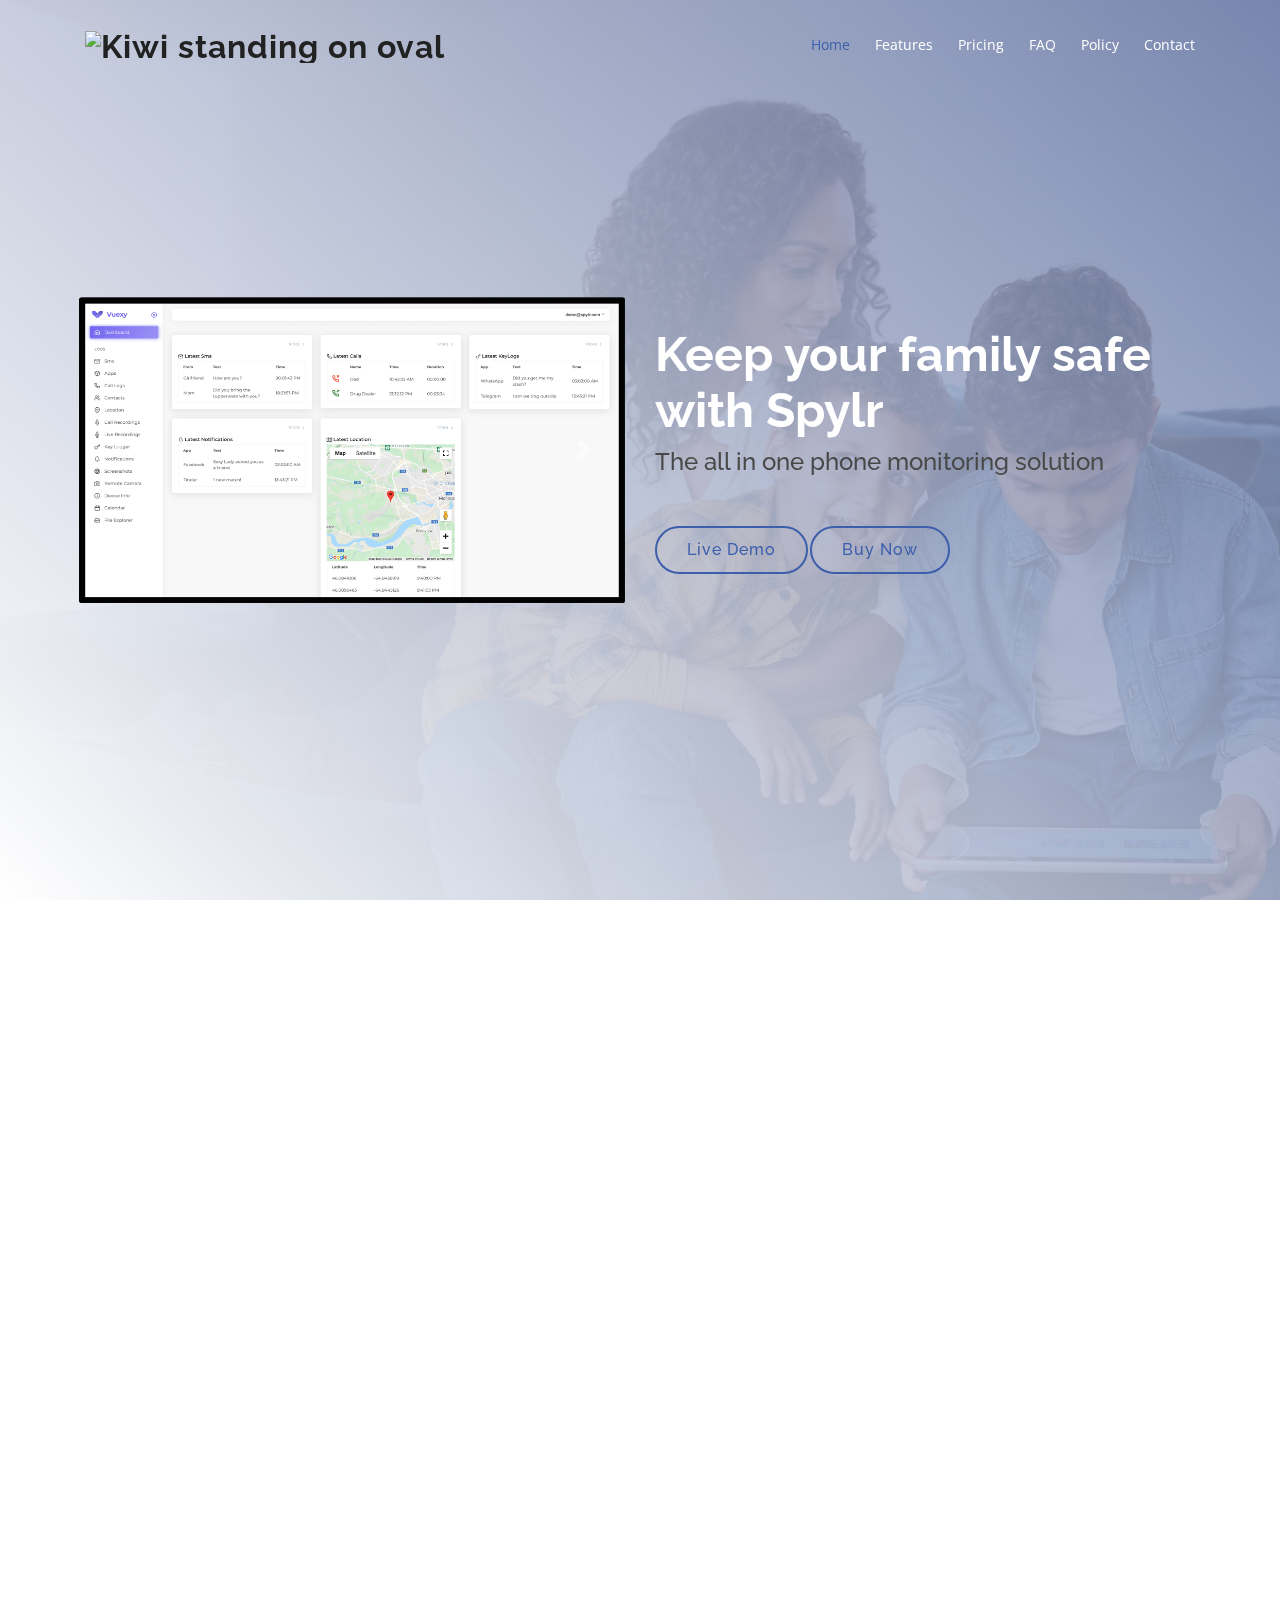
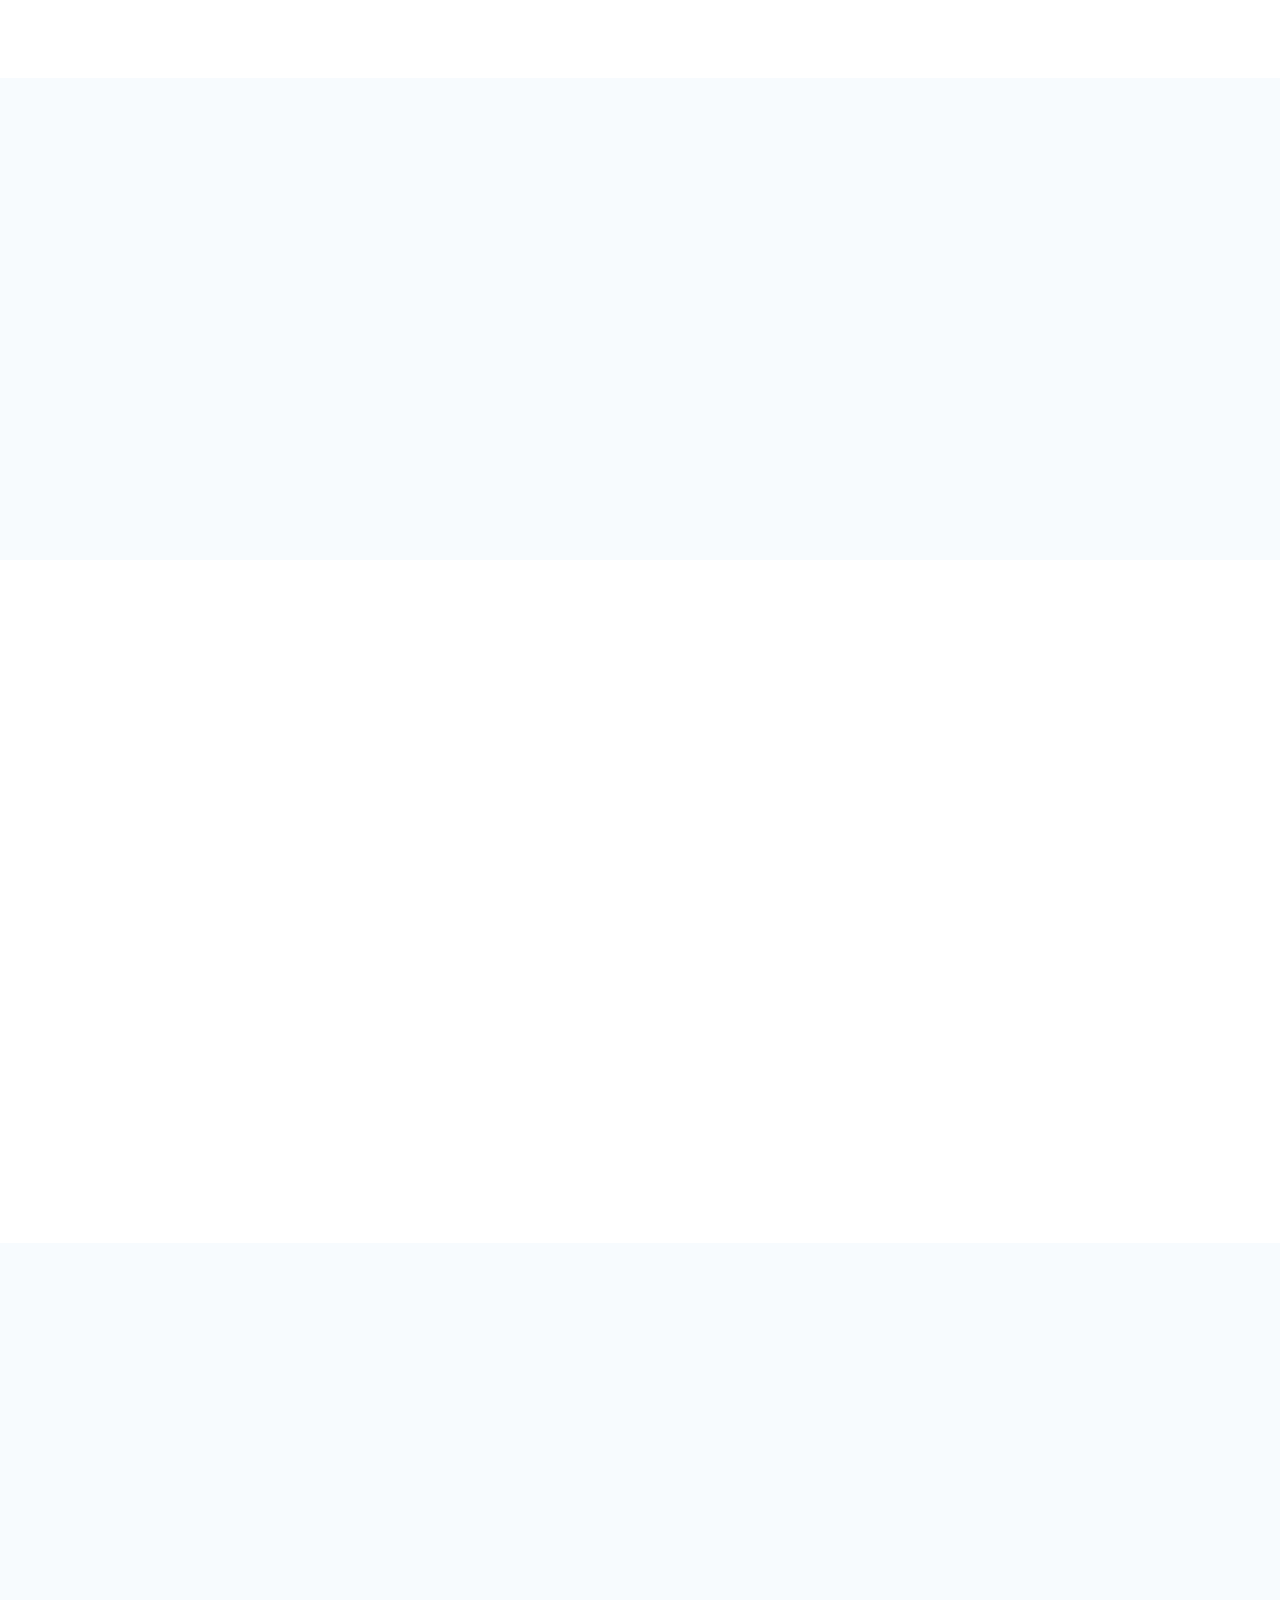
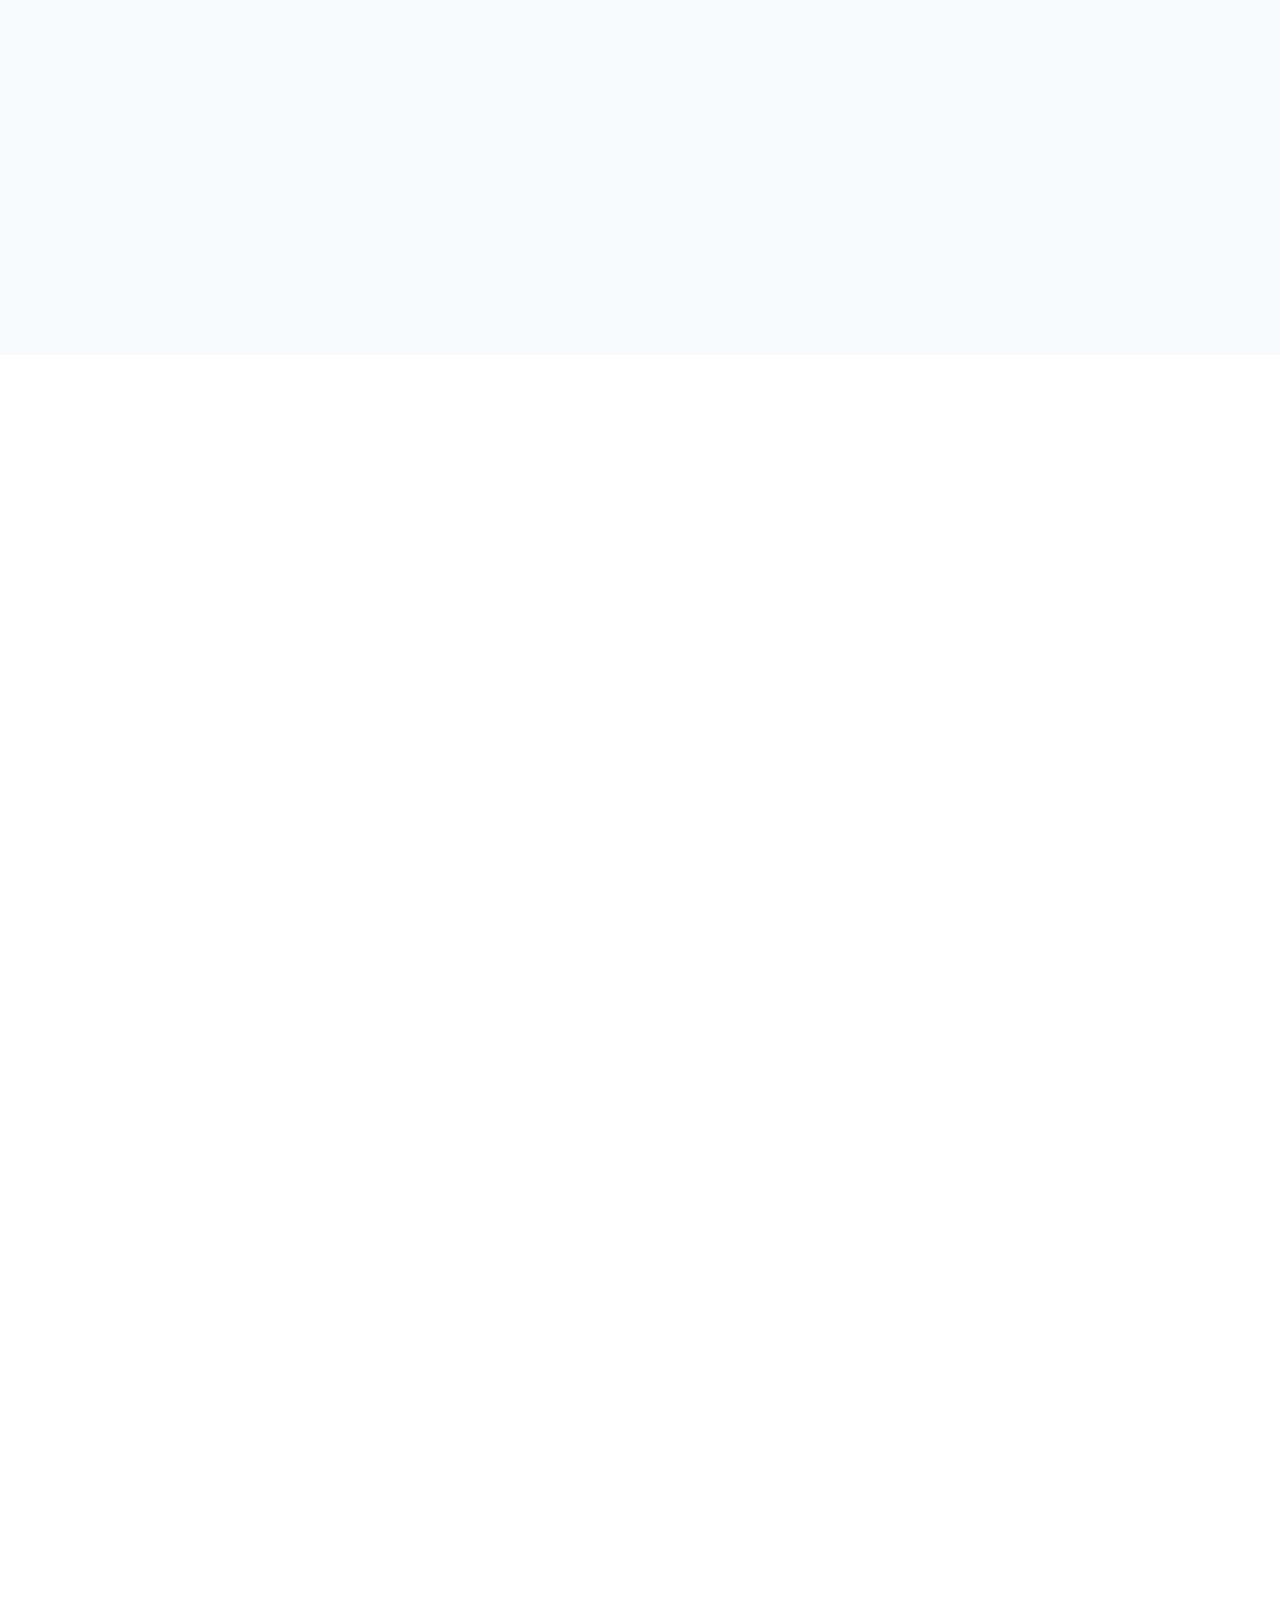
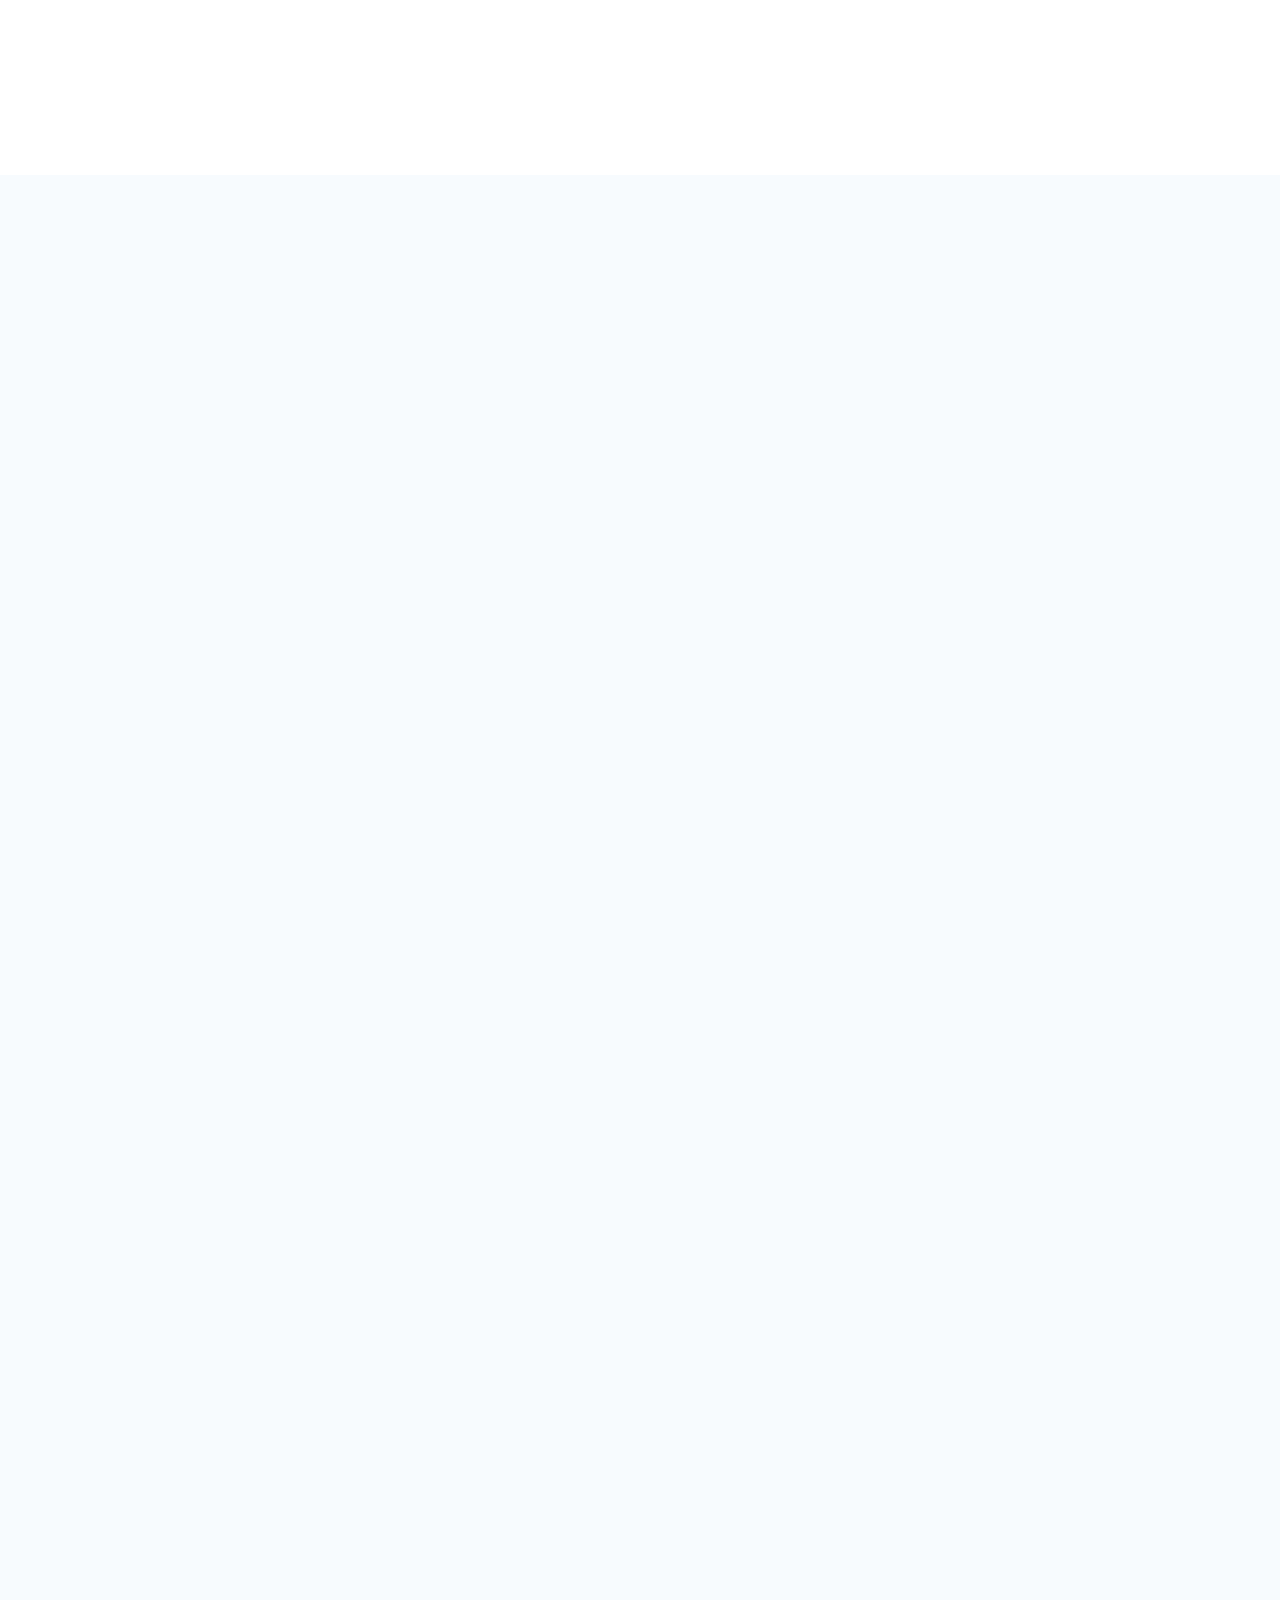
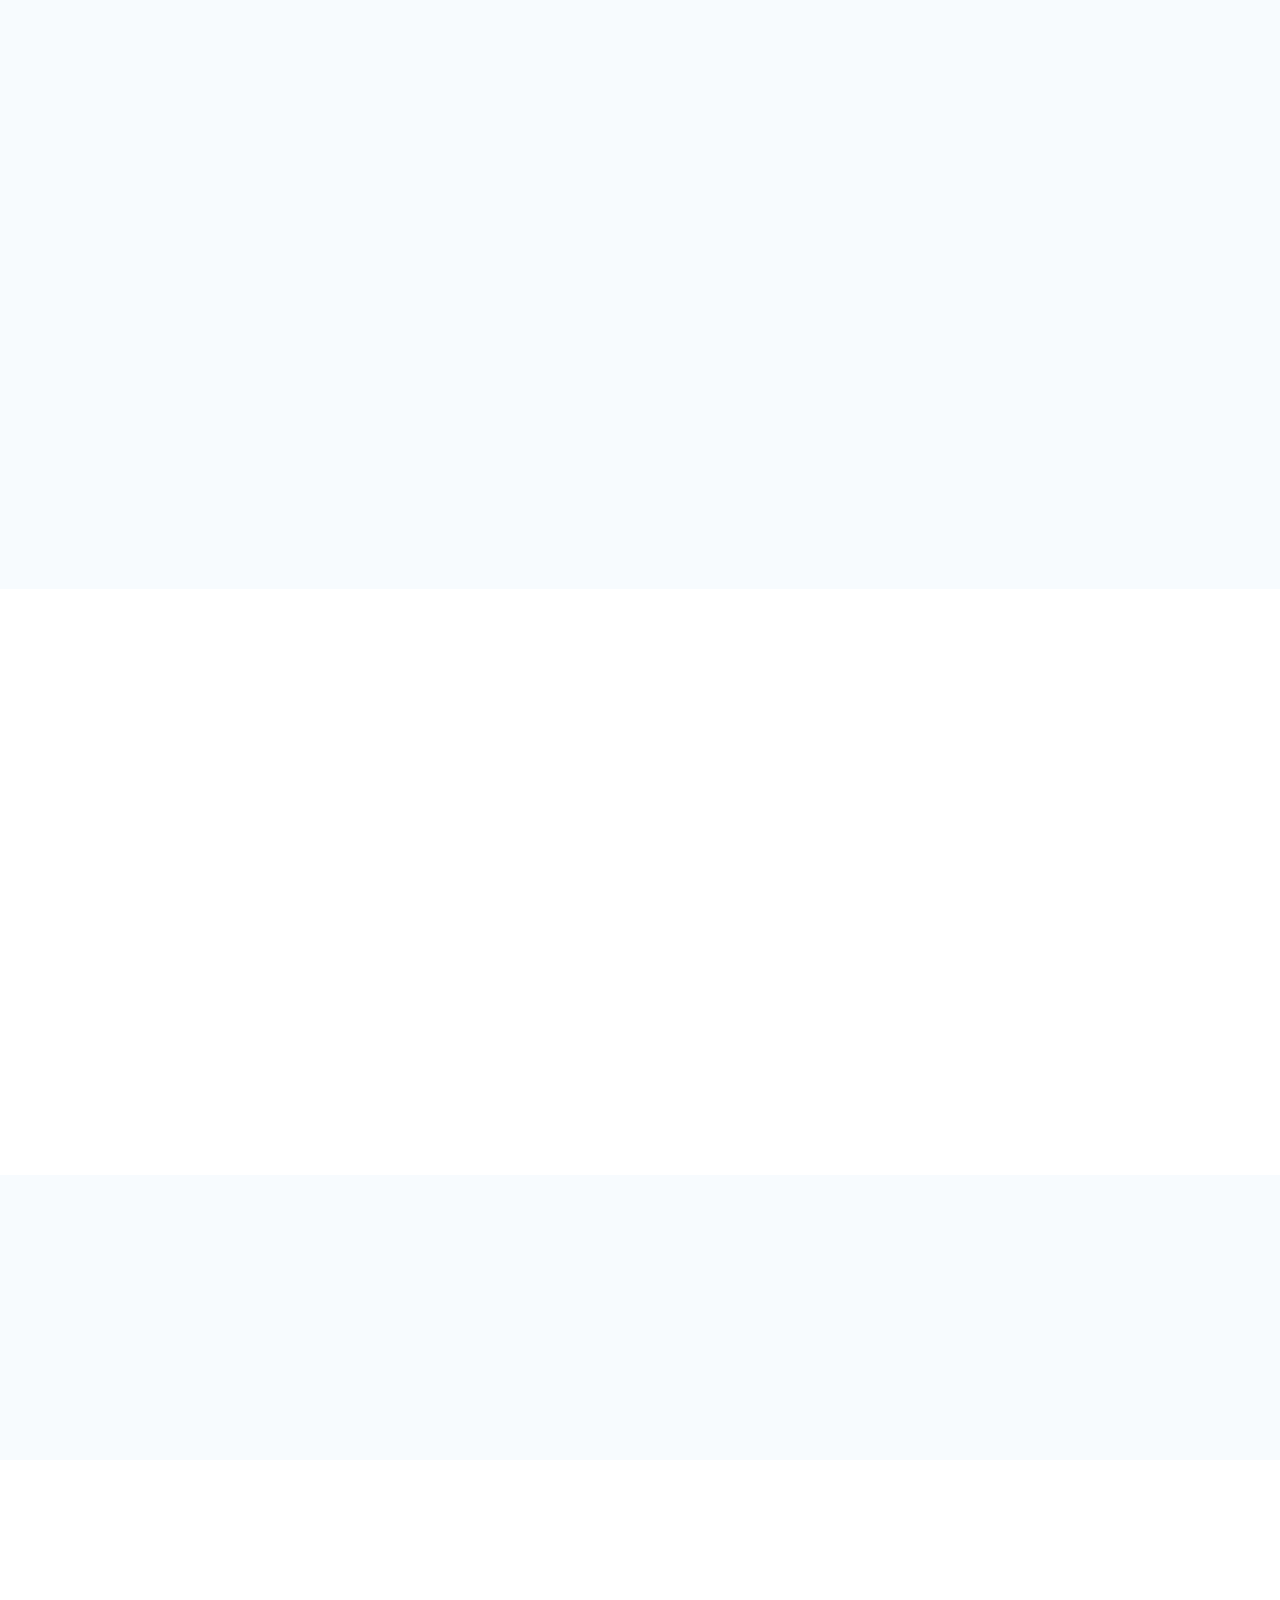
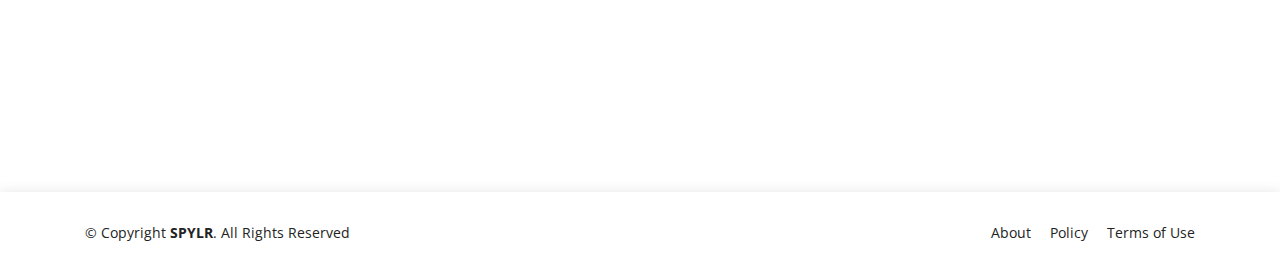
==== commit 6ce1e38a: "final version" ====
--- a/index.html
+++ b/index.html
@@ -53,16 +53,16 @@
     </header>
 
     <section id="hero" class="d-flex align-items-center">
-        <div class="container" style="max-width: 90%;">
+        <div class="container phoneContainer" style="max-width: 90%;">
             <div class="row">
                 <div class="col-lg-6 pt-5 pt-lg-0 order-2 order-lg-2 d-flex flex-column justify-content-center">
                     <h1 data-aos="fade-up">Keep your family safe with Spylr</h1>
                     <h2 data-aos="fade-up" data-aos-delay="400">
                         The all in one phone monitoring solution
                     </h2>
-                    <div data-aos="fade-up" data-aos-delay="800">
+                    <div data-aos="fade-up" style="display:flex;" data-aos-delay="800">
                         <a href="http://spylr.com/" class="btn-get-started scrollto">Live Demo</a>
-                        <a href="#pricing" class="btn-get-started scrollto">Buy Now</a>
+                        <a href="#pricing" style="margin-left:2px;" class="btn-get-started scrollto">Buy Now</a>
                     </div>
                 </div>
                 <div class="col-lg-6 order-1 order-lg-1 hero-img" data-aos="fade-left" data-aos-delay="200">
@@ -365,7 +365,7 @@
                     <div class="col-lg-3 col-md-4 mt-4">
                         <div class="icon-box active" style="background: #3c5eab;">
                             <i class="ri-arrow-right-fill" style="color: #4BB543;"></i>
-                            <h3><a style="color: #fff;" href="/featuresPage.html">View Details</a></h3>
+                            <h3><a style="color: #fff;" href="./featuresPage.html">View Details</a></h3>
                         </div>
                     </div>
                 </div>
--- a/assets/css/style.css
+++ b/assets/css/style.css
@@ -403,7 +403,7 @@
 }
 #hero_feature {
   width: 100%;
-  height: 100vh;
+  
 
   /* background: linear-gradient(45deg, rgba(255, 255, 255, 1), rgba(91, 110, 161, 0.8)); */
   background-size: cover;
@@ -493,6 +493,10 @@
   #hero {
     background: linear-gradient(45deg, rgba(255, 255, 255, 1), rgba(91, 110, 161, 0.5));
     height: 100vh;
+    
+  }
+  .phoneContainer{
+    margin-top:100px;
   }
   .align-items-center {
     -ms-flex-align: flex-start!important;
@@ -740,7 +744,28 @@
   border: 2px solid #b20969;
 
 }
+.nav-pills #callRecording-tab.nav-link.active, .nav-pills .show > .nav-link {
+  color: #e361Af;
+  border: 2px solid #e361Af;
+
+}
  
+.nav-pills #renewAnytime-tab.nav-link.active, .nav-pills .show > .nav-link {
+  color: #4233ff;
+  border: 2px solid #4233ff;
+
+}
+.nav-pills #remoteUpgrade-tab.nav-link.active, .nav-pills .show > .nav-link {
+  color: #29cc61;
+  border: 2px solid #29cc61;
+
+
+}
+.nav-pills #remoteUpdate-tab.nav-link.active, .nav-pills .show > .nav-link {
+  color: #ff5828;
+  border: 2px solid #ff5828;
+
+}
 /*--------------------------------------------------------------
 # Clients
 --------------------------------------------------------------*/
